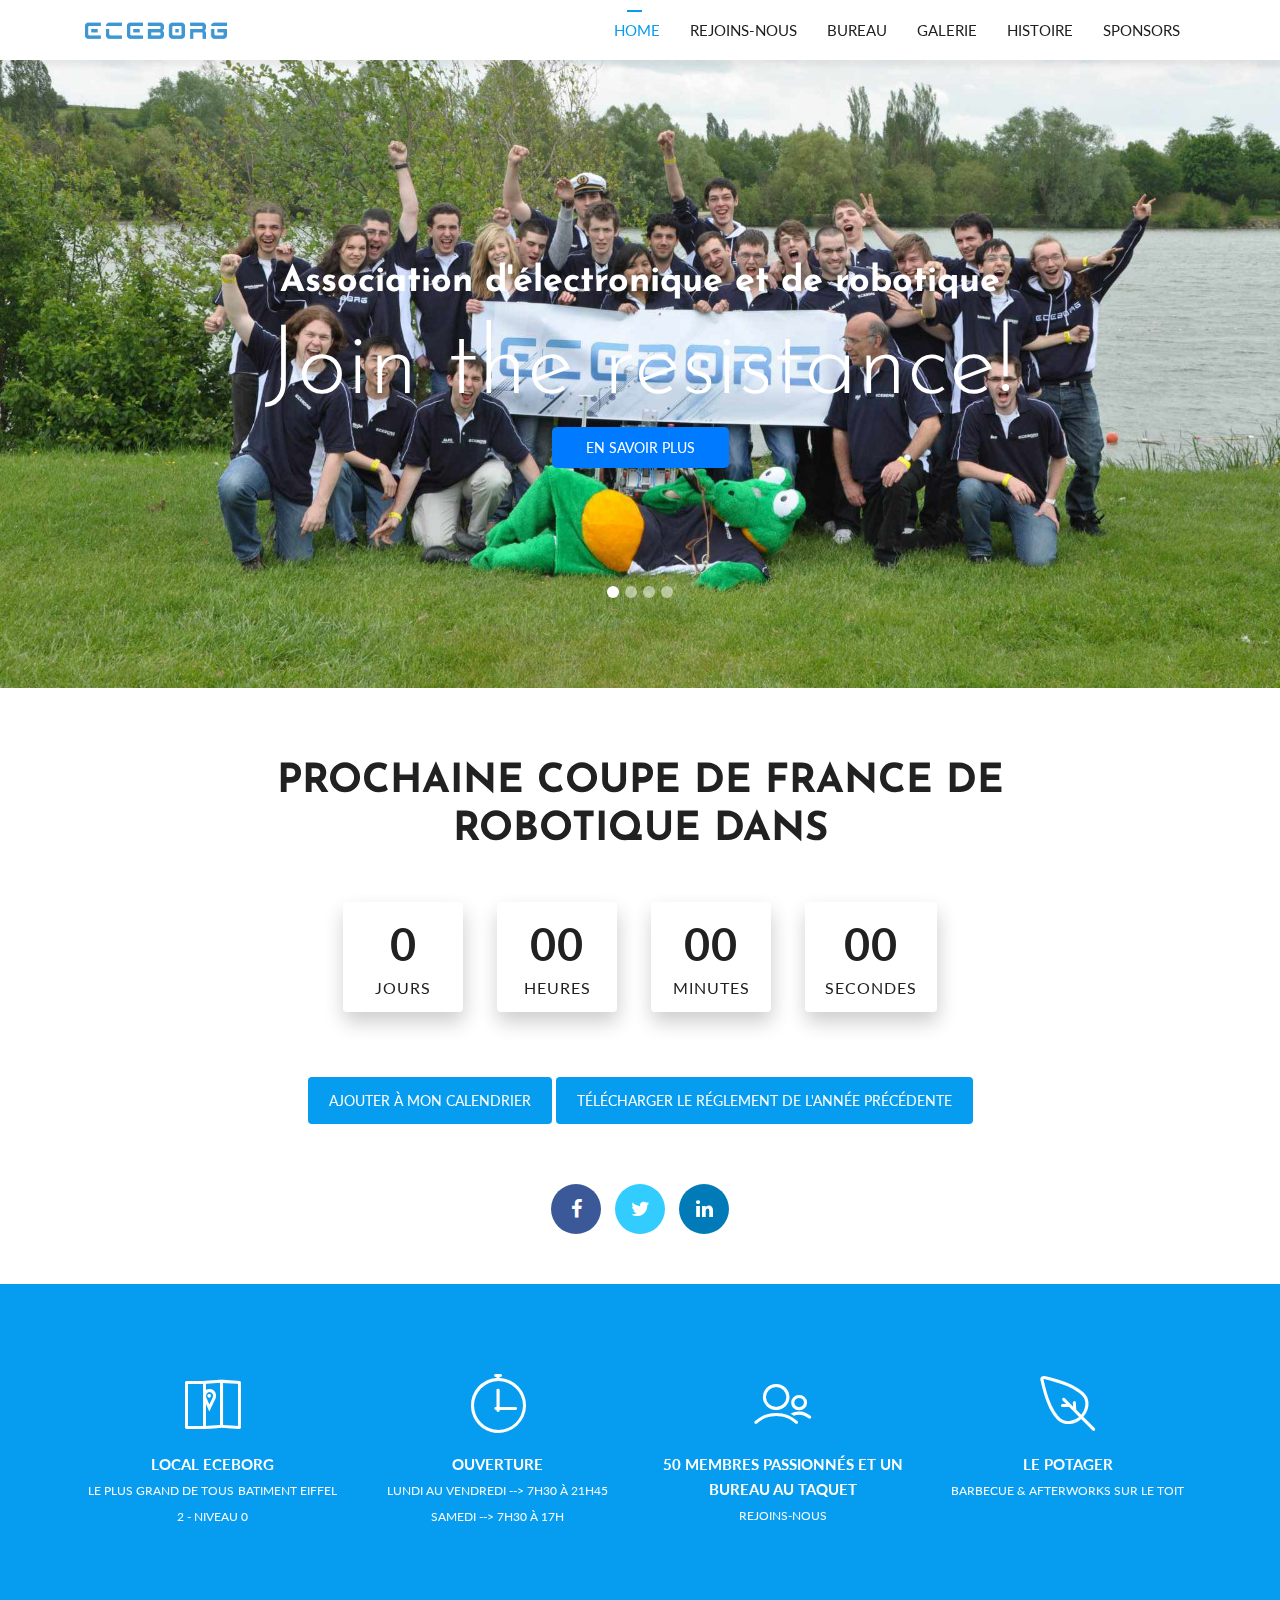
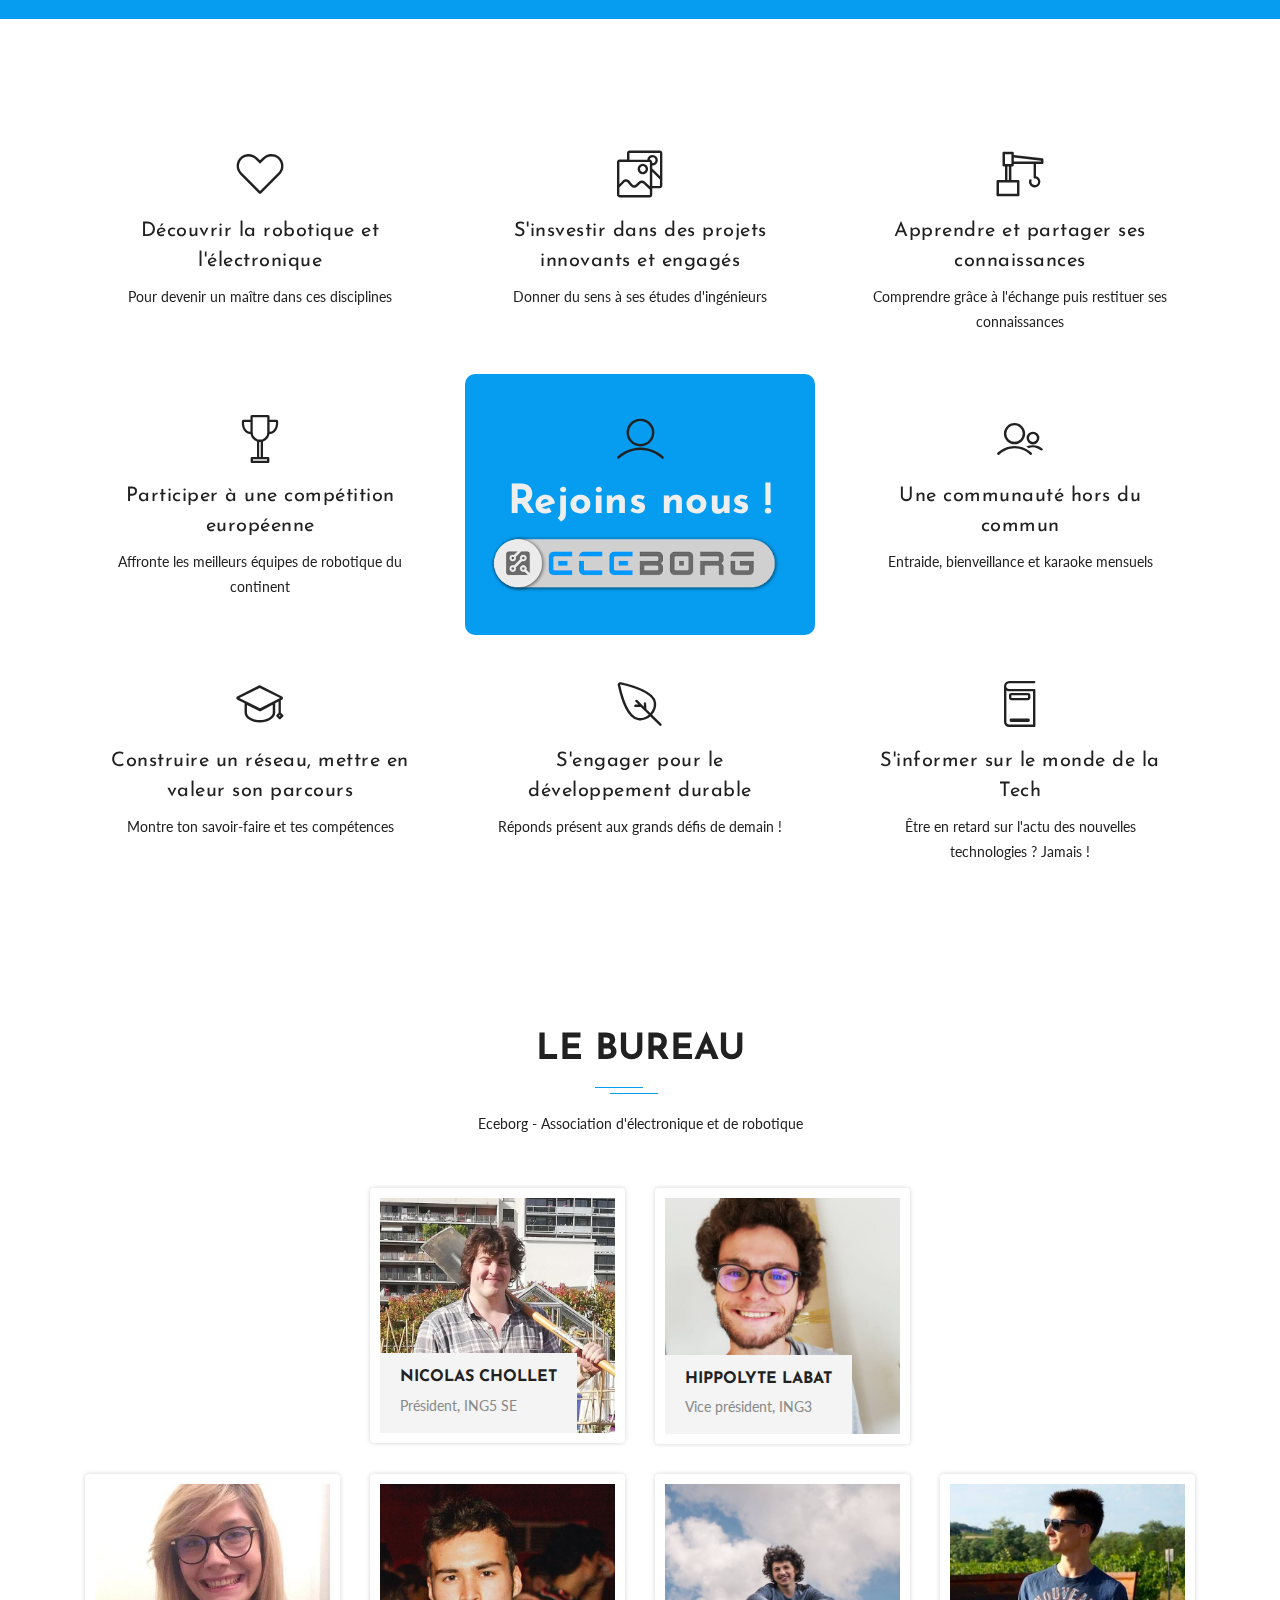
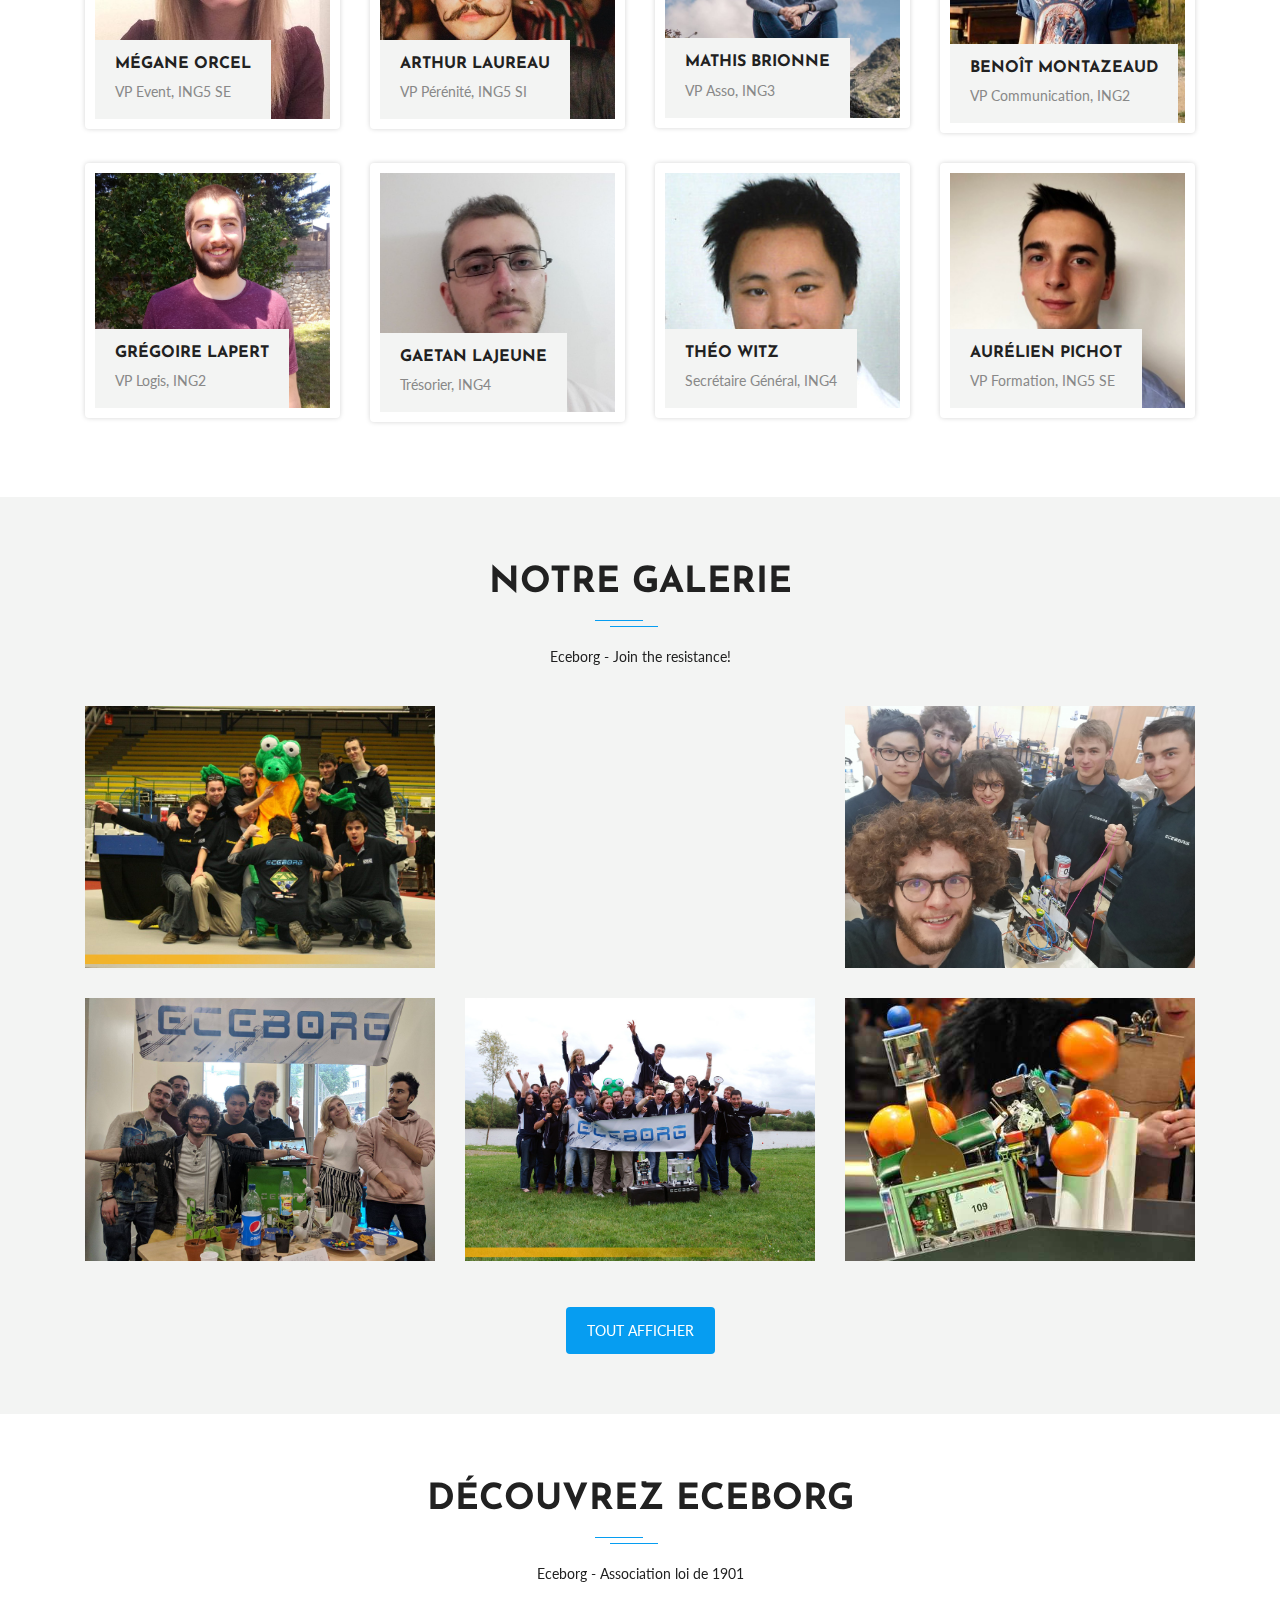
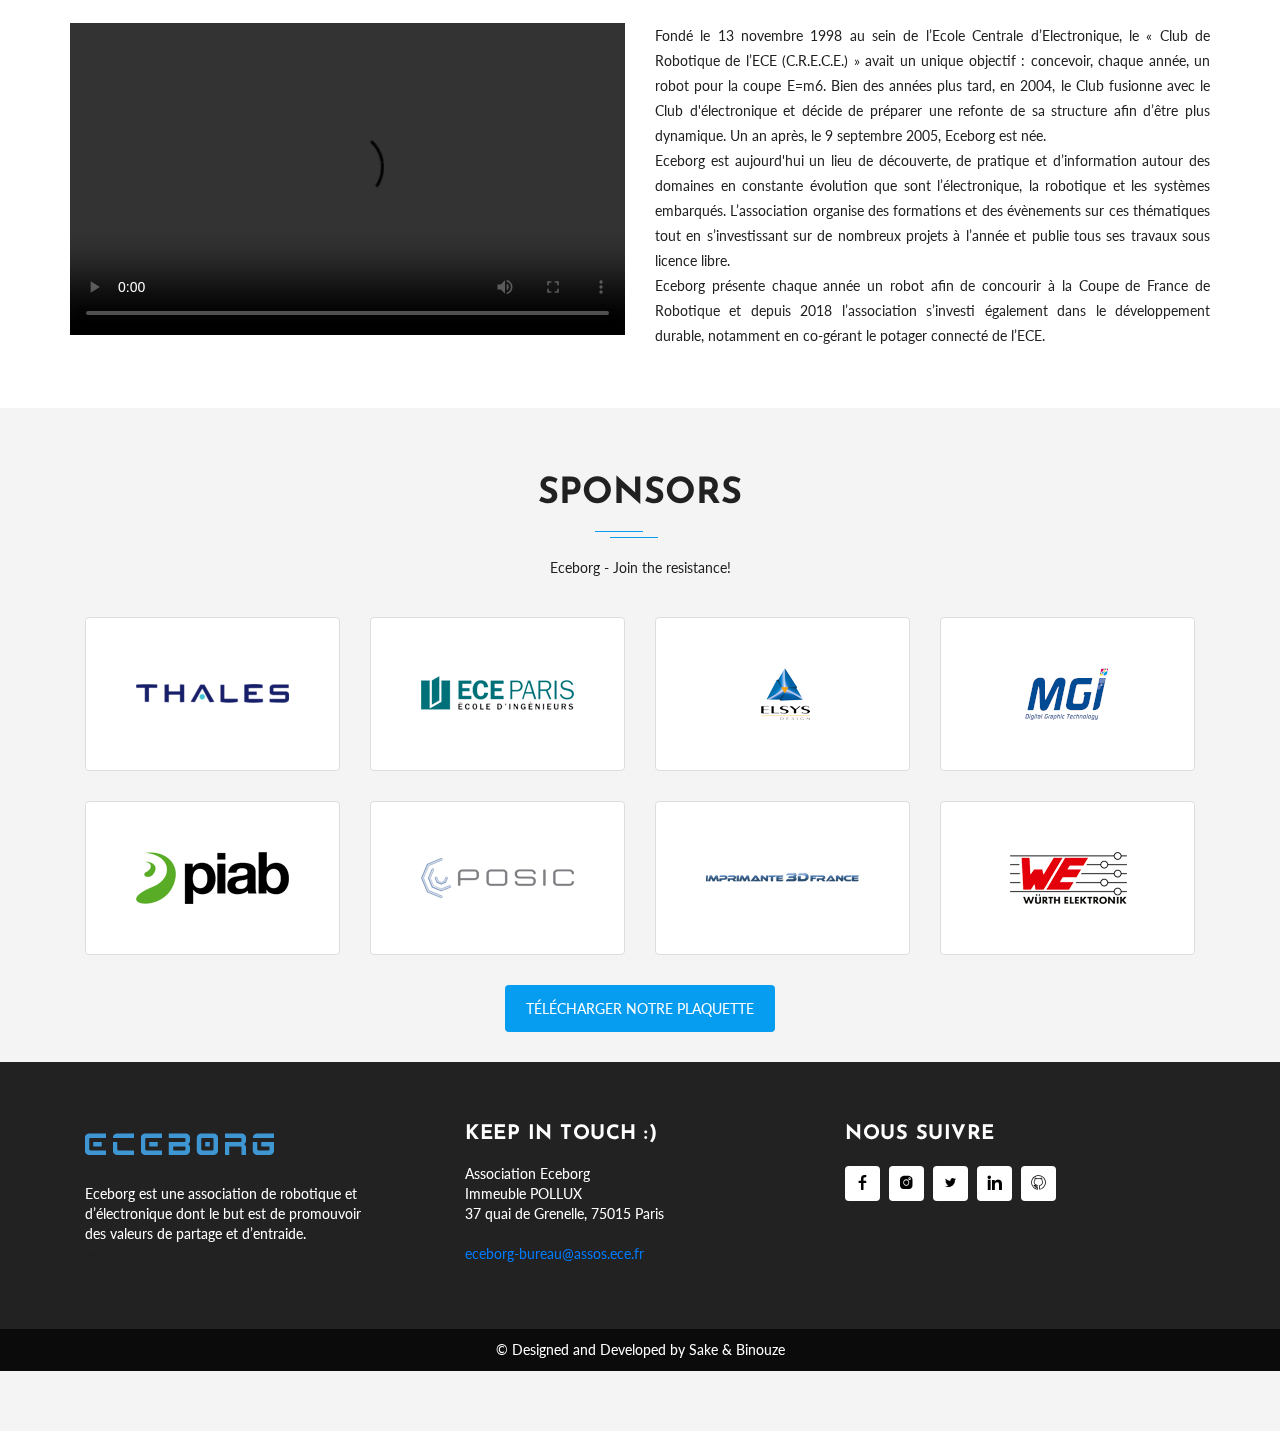
==== index.html @ 41617632 "first commit" ====
<!DOCTYPE html>
<!-- saved from url=(0045) -->
<html lang="fr">
<head>
    <meta content="text/html; charset=UTF-8" http-equiv="Content-Type">
    <!-- Required meta tags -->

    <meta content="width=device-width, initial-scale=1, shrink-to-fit=no" name="viewport">

    <link href="ressources/favicon.png" rel="icon" type="image/png">
    <title>Eceborg</title>
    <meta content="Association de robotique et d&#39;électronique de l&#39;ECE Paris - Lyon" name="description">

    <!-- Bootstrap CSS -->
    <link href="ressources/bootstrap.min.css" rel="stylesheet" type="text/css">
    <!-- Icon -->
    <link href="ressources/line-icons.css" rel="stylesheet" type="text/css">
    <!-- Slicknav -->
    <link href="ressources/slicknav.css" rel="stylesheet" type="text/css">
    <!-- Nivo Lightbox -->
    <link href="ressources/nivo-lightbox.css" rel="stylesheet" type="text/css">
    <!-- Animate -->
    <link href="ressources/animate.css" rel="stylesheet" type="text/css">
    <!-- Main Style -->
    <link href="ressources/main.css" rel="stylesheet" type="text/css">
    <!-- Responsive Style -->
    <link href="ressources/responsive.css" rel="stylesheet" type="text/css">

    <link rel="stylesheet" href="https://maxcdn.bootstrapcdn.com/font-awesome/4.5.0/css/font-awesome.min.css">

</head>
<body>

<!-- Header Area wrapper Starts -->
<header id="header-wrap">
    <!-- Navbar Start -->
    <nav class="navbar navbar-expand-lg fixed-top scrolling-navbar top-nav-collapse">
        <div class="container">
            <!-- Brand and toggle get grouped for better mobile display -->
            <div class="navbar-header">
                <div class="slicknav_menu">
                    <liner aria-haspopup="true" class="slicknav_btn slicknav_collapsed" tabindex="0"><span
                            class="slicknav_menutxt"></span><span class="slicknav_icon slicknav_no-text"><span
                            class="slicknav_icon-bar"></span><span class="slicknav_icon-bar"></span><span
                            class="slicknav_icon-bar"></span></span></liner>
                    <ul aria-hidden="true" class="slicknav_nav slicknav_hidden" role="menu" style="display: none;">
                        <li>
                            <a class="page-scrool" href="#header-wrap" role="menuitem" tabindex="-1">Home</a>
                        </li>
                        <li>
                            <a class="page-scroll" href="#team" role="menuitem" tabindex="-1">Bureau</a>
                        </li>
                        <li>
                            <a class="page-scroll" href="#gallery" role="menuitem" tabindex="-1">Galerie</a>
                        </li>
                        <li>
                            <a class="page-scroll" href="#histoire" role="menuitem" tabindex="-1">Histoire</a>
                        </li>
                        <li>
                            <a class="page-scroll" href="#sponsors" role="menuitem" tabindex="-1">Sponsors</a>
                        </li>
                        <li>
                            <a class="page-scroll" href="#services" role="menuitem"
                               tabindex="-1">Rejoins-nous</a>
                        </li>
                    </ul>
                </div>
                <button aria-controls="main-navbar" aria-expanded="false" aria-label="Toggle navigation"
                        class="navbar-toggler"
                        data-target="#main-navbar" data-toggle="collapse" type="button">
                    <span class="navbar-toggler-icon"></span>
                    <span class="icon-menu"></span>
                    <span class="icon-menu"></span>
                    <span class="icon-menu"></span>
                </button>
                <a class="navbar-brand" href="index.html"><img alt="" src="ressources/logo.png"></a>
            </div>
            <div class="collapse navbar-collapse" id="main-navbar">
                <ul class="navbar-nav mr-auto w-100 justify-content-end">
                    <li class="nav-item active">
                        <a class="nav-link" href="#header-wrap">
                            Home
                        </a>
                    </li>
                    <li class="nav-item">
                        <a class="nav-link" href="#services">
                            Rejoins-nous
                        </a>
                    </li>
                    <li class="nav-item">
                        <a class="nav-link" href="#team">
                            Bureau
                        </a>
                    </li>
                    <li class="nav-item">
                        <a class="nav-link" href="#gallery">
                            Galerie
                        </a>
                    </li>
                    <li class="nav-item">
                        <a class="nav-link" href="#histoire">
                            Histoire
                        </a>
                    </li>
                    <li class="nav-item">
                        <a class="nav-link" href="#sponsors">
                            Sponsors
                        </a>
                    </li>
                </ul>
            </div>
        </div>

        <!-- Mobile Menu Start -->
        <ul class="mobile-menu">
            <li>
                <a class="page-scrool" href="#header-wrap">Home</a>
            </li>
            <li>
                <a class="page-scroll" href="http://bit.ly/inscriptionEceborg">Rejoins-nous</a>
            </li>
            <li>
                <a class="page-scroll" href="#team">Bureau</a>
            </li>
            <li>
                <a class="page-scroll" href="#gallery">Galerie</a>
            </li>
            <li>
                <a class="page-scroll" href="#histoire">Histoire</a>
            </li>
            <li>
                <a class="page-scroll" href="#sponsors">Sponsors</a>
            </li>
        </ul>
        <!-- Mobile Menu End -->

    </nav>
    <!-- Navbar End -->

    <!-- Main Carousel Section Start -->
    <div class="carousel slide" data-ride="carousel" id="main-slide">
        <ol class="carousel-indicators">
            <li class="active" data-slide-to="0" data-target="#main-slide"></li>
            <li data-slide-to="1" data-target="#main-slide"></li>
            <li data-slide-to="2" data-target="#main-slide"></li>
            <li data-slide-to="3" data-target="#main-slide"></li>
        </ol>
        <div class="carousel-inner">
            <div class="carousel-item active">
                <img alt="First slide" class="d-block w-100" src="ressources/slide1.jpg">
                <div class="carousel-caption d-md-block">
                    <h4 class="fadeInUp wow " data-wow-delay=".6s">Association d'électronique et de robotique</h4>
                    <h1 class="wow fadeInDown display-1 " data-wow-delay=".4s">Join the resistance!</h1>
                    <a class="fadeInUp wow btn-primary  btn-lg" data-wow-delay=".6s" href="#histoire">En savoir
                        plus</a>
                    <!-- <a href="#" class="fadeInRight wow btn btn-border btn-lg" data-wow-delay=".6s">Voir plus</a> -->
                </div>
            </div>
            <div class="carousel-item">
                <img alt="Second slide" class="d-block w-100" src="ressources/slide2.jpg">
                <div class="carousel-caption d-md-block">
                    <h4 class="fadeInUp wow  " data-wow-delay=".6s">Coupe de France de robotique</h4>
                    <h1 class="wow bounceIn display-1 " data-wow-delay=".7s">96h d'émotions intenses</h1>
                    <a class="fadeInUp wow btn-primary  btn-lg" data-wow-delay=".8s" href="#histoire">En savoir
                        plus</a>
                </div>
            </div>
            <div class="carousel-item">
                <img alt="Third slide" class="d-block w-100" src="ressources/slide3.jpg">
                <div class="carousel-caption d-md-block">
                    <h4 class="fadeInUp wow " data-wow-delay=".6s">Association d'électronique et de robotique</h4>
                    <h1 class="wow fadeInUp display-1 " data-wow-delay=".6s">Rejoins nous maintenant !</h1>
                    <a class="fadeInUp wow btn-primary  btn-lg" data-wow-delay=".8s" href="#services">Explorer</a>
                </div>
            </div>
            <div class="carousel-item">
                <img alt="fourth slide" class="d-block w-100" src="ressources/slide4.jpg">
                <div class="carousel-caption d-md-block">
                    <h4 class="fadeInUp wo" data-wow-delay=".6s">Le potager connecté</h4>
                    <h1 class="wow fadeInUp display-1 " data-wow-delay=".6s">Un havre de paix au cœur de Paris </h1>
                    <a class="fadeInUp wow btn-primary  btn-lg " data-wow-delay=".8s" href="#">Explorer</a>
                </div>
            </div>
        </div>
        <a class="carousel-control-prev" data-slide="prev" href="#main-slide" role="button">
            <span aria-hidden="true" class="carousel-control"><i class="lni-chevron-left"></i></span>
            <span class="sr-only">Précédent</span>
        </a>
        <a class="carousel-control-next" data-slide="next" href="#main-slide" role="button">
            <span aria-hidden="true" class="carousel-control"><i class="lni-chevron-right"></i></span>
            <span class="sr-only">Suivant</span>
        </a>
    </div>
    <!-- Main Carousel Section End -->

</header>
<!-- Header Area wrapper End -->

<!-- Coundown Section Start -->
<section class="countdown-timer section-padding">
    <div class="container">
        <div class="row text-center">
            <div class="col-md-12 col-sm-12 col-xs-12">
                <div class="heading-count">
                    <h2 class="wow fadeInDown" data-wow-delay="0.2s">Prochaine coupe de France de robotique dans</h2>
                </div>
            </div>
            <div class="col-md-12 col-sm-12 col-xs-12">
                <div class="row time-countdown justify-content-center wow fadeInUp" data-wow-delay="0.2s">
                    <div class="time-count" id="clock">
                        <div class="time-entry days"><span>190</span> Jours</div>
                        <div class="time-entry hours"><span>03</span> Heures</div>
                        <div class="time-entry minutes"><span>21</span> Minutes</div>
                        <div class="time-entry seconds"><span>45</span> Secondes</div>
                    </div>
                </div>
                <a class="btn btn-common wow fadeInUp"
                   data-wow-delay="0.3s"
                   dates="202029T070000Z%2F20200601T215900Z"
                   href="https://calendar.google.com/event?action=TEMPLATE&tmeid=MTd0MzV1NXViaDF0YTcyaGI0OWRwOG9lYjcgYmVub2l0Mm1vbnRhemVhdWRAbQ&tmsrc=benoit2montazeaud%40gmail.com"
                   location="La+Roche+sur+Yon&amp;" target="_blank">Ajouter à mon calendrier</a>
                <a class="btn btn-common wow fadeInUp"
                   data-wow-delay="0.3s"
                   href="https://www.coupederobotique.fr/wp-content/uploads/Eurobot2019_Rules_Cup_OFFICIAL_FR.pdf"
                   target="_blank">Télécharger le réglement de l'année
                    précédente</a>
            </div>
        </div>
    </div>
</section>

<section>
  <div class="container">
    <div class="row justify-content-md-center">
        <ul class="social-network social-circle">
          <li><a  href="https://www.facebook.com/Eceborg/" target="_blank" class="icoFacebook" title="Facebook"><i class="fa fa-facebook"></i></a></li>
          <li><a  href="https://twitter.com/Eceborg" target="_blank" class="icoTwitter" title="Twitter"><i class="fa fa-twitter"></i></a></li>
          <li><a href="https://www.linkedin.com/company/eceborg/" target="_blank" class="icoLinkedin" title="Linkedin"><i class="fa fa-linkedin"></i></a></li>
        </ul>
    </div>
  </div>
  <br>
  <br>

</section>
</div>

<!-- Coundown Section End -->

<!-- Counter Area Start-->
<section class="counter-section section-padding" id="facts">
    <div class="container">
        <div class="row">
            <!-- Counter Item -->
            <div class="col-md-6 col-lg-3 col-xs-12 work-counter-widget text-center">
                <div class="counter wow fadeInRight" data-wow-delay="0.3s">
                    <div class="icon"><i class="lni-map"></i></div>
                    <p>Local Eceborg</p>
                    <span>Le plus grand de tous</span>
                    <span>Batiment Eiffel 2 - Niveau 0</span>
                </div>
            </div>
            <!-- Counter Item -->
            <div class="col-md-6 col-lg-3 col-xs-12 work-counter-widget text-center">
                <div class="counter wow fadeInRight" data-wow-delay="0.6s">
                    <div class="icon"><i class="lni-timer"></i></div>
                    <p>Ouverture</p>
                    <span>lundi au vendredi --> 7h30 à 21H45
                <br> Samedi --> 7H30 à 17H</span>
                </div>
            </div>
            <!-- Counter Item -->
            <div class="col-md-6 col-lg-3 col-xs-12 work-counter-widget text-center">
                <div class="counter wow fadeInRight" data-wow-delay="0.9s">
                    <div class="icon"><i class="lni-users"></i></div>
                    <p>50 membres passionnés et un bureau au taquet</p>
                    <span>Rejoins-nous</span>
                </div>
            </div>
            <!-- Counter Item -->
            <div class="col-md-6 col-lg-3 col-xs-12 work-counter-widget text-center">
                <div class="counter wow fadeInRight" data-wow-delay="1.2s">
                    <div class="icon"><i class="lni-leaf"></i></div>
                    <p>Le potager</p>
                    <span>Barbecue & afterworks sur le toit</span>
                </div>
            </div>
        </div>
    </div>
</section>
<!-- Counter Area End-->

<!-- Services Section Start -->
<section class="services section-padding" id="services">
    <div class="container">
        <div class="row services-wrapper">
            <!-- Services item -->
            <div class="col-md-6 col-lg-4 col-xs-12">
                <div class="services-item wow fadeInDown" data-target="#modalPres" data-toggle="modal"
                     data-wow-delay="0.2s">
                    <div class="icon">
                        <i class="lni-heart"></i>
                    </div>
                    <div class="services-content">
                        <h3><a>Découvrir la robotique et l'électronique</a></h3>
                        <p>Pour devenir un maître dans ces disciplines</p>
                    </div>
                </div>
                <div aria-hidden="true" aria-labelledby="exampleModalCenterTitle" class="modal fade" id="modalPres"
                     role="dialog" tabindex="-1">
                    <div class="modal-dialog modal-dialog-centered modal-lg" role="document">
                        <div class="modal-content">
                            <div class="modal-header">
                                <h5 class="modal-title" id="modalPresLongTitle">
                                    <div class="text-danger">
                                        Pour devenir un maître dans ces disciplines
                                    </div>
                                </h5>
                                <button aria-label="Close" class="close" data-dismiss="modal" type="button">
                                    <span aria-hidden="true">&times;</span>
                                </button>
                            </div>
                            <div class="modal-body">

                                <div>
                                    <br>
                                    A Eceborg, venez <B>découvrir</B> es deux disciplines passionnantes <B>de manière
                                    ludique</B>. Notre association organise de nombreuses <B>formations gratuites</B>
                                    pour permettre aux élèves de monter en compétences sur des sujets variés, allant des
                                    découvertes pour les débutants, tels que les formations sur le système Linux ou la
                                    célèbre carte Arduino et sa cousine la Raspberry Pi, jusqu’aux formations les plus
                                    poussées sur la machine learning, l’intelligence artificielle ou encore
                                    l’apprentissage de logiciels de conception assistée par ordinateur, comme SolidWorks
                                    ou fusion 360.<br>
                                    <br>

                                    Un autre format d’événement proposé par l’association est celui des ateliers DIY, où
                                    nous réalisons des petits projets d’électroniques faciles en une session, pour que
                                    les participants puissent repartir avec un objet fini en quelques heures. Ces DIY
                                    sont gratuits pour les membres et les externes doivent seulement s’acquitter du prix
                                    des composants nécessaires.
                                    <br>
                                    <br>

                                    Enfin, nous proposons à nos membres des événements ponctuels de découverte, tels que
                                    des visites d’expositions, la participation à des événements autour de la robotique
                                    ou de l’open source ou encore des visionnages de conférences et des Ted Talk dans
                                    notre local.

                                    <br>
                                    <br>
                                    Les formations et les ateliers DIY sont <B>ouverts aux membres comme aux
                                    externes </B>(étudiants ou non). Nous organisons également des <B>formations et des
                                    ateliers privés, destinés à nos entreprises partenaires</B>, en fonction de leurs
                                    besoins et de leurs envies. Si vous représentez une société intéressée par ce
                                    service, consultez notre section « sponsors ».
                                    <br>
                                    <br>
                                    <B>
                                        Pour l’année scolaire 2018-2019, les événements déjà planifiés sont :
                                    </B>
                                    <br>
                                    <br>
                                    <U>Les formations :</U>
                                    - Introduction à Linux, Formation Arduino, Découverte ESP8266, Formation Raspberry
                                    Pi, Atelier formation impression 3D, Atelier formation circuit imprimé.
                                    <br>
                                    <br>
                                    <U>Les ateliers DIY :</U>
                                    - Fabrication de radio, Smart Watch, enceintes en papier, alarme d’arrosage pour
                                    plante, atelier création de voiture suiveuse solaire.
                                    <br><br>
                                    <U> Les ateliers «découverte » :</U>
                                    - Visite de l’electrolab, visite de l’exposition Robot de la cité des sciences,
                                    participation au FOSDEM, participation à la Maker Fair, participation au festival de
                                    robotique de Cachan.
                                    Cette liste sera mise à jour au cours de l’année et vous trouverez les dates sur
                                    notre calendrier. Toutes les ressources relatives à ces événements sont disponibles
                                    sur notre Git.
                                    <br> <br>
                                </div>
                            </div>
                            <div class="modal-footer">
                                <button class="btn btn-secondary" data-dismiss="modal" type="button">Close</button>
                            </div>
                        </div>
                    </div>
                </div>
            </div>
            <!-- Services item -->
            <div class="col-md-6 col-lg-4 col-xs-12">
                <div class="services-item wow fadeInDown" data-target="#modalproj" data-toggle="modal"
                     data-wow-delay="0.4s">
                    <div class="icon">
                        <i class="lni-gallery"></i>
                    </div>
                    <div class="services-content">
                        <h3><a>S'insvestir dans des projets innovants et engagés</a></h3>
                        <p>Donner du sens à ses études d'ingénieurs</p>
                    </div>
                </div>
                <div aria-hidden="true" aria-labelledby="exampleModalCenterTitle" class="modal fade" id="modalproj"
                     role="dialog" tabindex="-1">
                    <div class="modal-dialog modal-dialog-centered modal-lg" role="document">
                        <div class="modal-content">
                            <div class="modal-header">

                                <h5 class="modal-title" id="modalprojLongTitle">
                                    <div class="text-danger">
                                        Donner du sens à ses études d’ingénieurs
                                    </div>
                                </h5>
                                <button aria-label="Close" class="close" data-dismiss="modal" type="button">
                                    <span aria-hidden="true">&times;</span>
                                </button>
                            </div>
                            <div class="modal-body">


                                <br><br>
                                Notre volonté est de permettre à nos membres de <B>mettre en pratique leurs connaissances</B>
                                acquises lors des cours de l’école, pour <B>acquérir de l’expérience supplémentaire et
                                mettre en valeur leur savoir-faire</B>. Nous encourageons ainsi nos membres à s’investir sur
                                de gros projets, tout au long de l’année scolaire, <B>encadrés par le bureau</B>, comme la
                                participation aux compétitions de sumobot, la création d’une borne d’arcade ou d’un bras
                                robot connecté.
                                <br><br>
                                Nous les invitons également à faire travailler leur imagination et à <B>proposer leurs
                                propres projets, pour lesquels nous leur offrons un soutien technique et financier</B>. Les
                                élèves gagnent ainsi une précieuse expérience sur l’aspect technique de l’ingénierie,
                                mais aussi une expérience en gestion de projets (en équipe ou non), qui les
                                responsabilise et les accompagnera tout au long de leurs parcours, étudiant et
                                professionnel.

                                <br><br>
                                Les projets réalisés par nos membres sont ensuite conservés et exposés lors des
                                différents événements de l’association.

                            </div>
                            <div class="modal-footer">
                                <button class="btn btn-secondary" data-dismiss="modal" type="button">Close</button>
                            </div>
                        </div>
                    </div>
                </div>
            </div>
            <!-- Services item -->
            <div class="col-md-6 col-lg-4 col-xs-12">
                <div class="services-item wow fadeInDown" data-target="#modalApren" data-toggle="modal"
                     data-wow-delay="0.6s">
                    <div class="icon">
                        <i class="lni-construction"></i>
                    </div>
                    <div class="services-content">
                        <h3><a>Apprendre et partager ses connaissances</a></h3>
                        <p>Comprendre grâce à l'échange puis restituer ses connaissances</p>
                    </div>
                </div>
                <div aria-hidden="true" aria-labelledby="exampleModalCenterTitle" class="modal fade" id="modalApren"
                     role="dialog" tabindex="-1">
                    <div class="modal-dialog modal-dialog-centered modal-lg" role="document">
                        <div class="modal-content">
                            <div class="modal-header">

                                <h5 class="modal-title" id="modalAprenLongTitle">
                                    <div class="text-danger"> Comprendre grâce à l’échange puis restituer ses
                                        connaissances
                                        pour tous
                                    </div>
                                </h5>
                                <button aria-label="Close" class="close" data-dismiss="modal" type="button">
                                    <span aria-hidden="true">&times;</span>
                                </button>
                            </div>
                            <div class="modal-body">
                                Notre association regroupe des personnalités d’horizons différents et de compétences
                                également variées. Les <B>membres échangent entre eux pour mener à bien leurs projets</B>,
                                partageant avec plaisir leurs connaissances. Les générations supérieures d’élèves aident
                                et accompagnent les nouvelles promotions pour organiser un véritable transfert de
                                connaissances au fil des années. Tous nos projets sont ainsi mis en ligne sur notre Git
                                ECEborg et documentés pour transmettre le savoir aux prochaines générations.
                                <br> <br>
                                Les formations sont <B>organisées par les membres de l’association</B> et nous invitons et nous
                                encourageons tous nos membres à venir organiser une présentation sur un sujet qui leur
                                tienne à cœur, dans le pur esprit de partage de connaissances qui nous anime. Nos
                                membres échangent ainsi autour de nombreux sujets, les passionnés partageant avec les
                                débutants. Chaque personne peut ainsi <B>évoluer à son rythme et sur les thématiques
                                qu’elle souhaite</B>.

                            </div>
                            <div class="modal-footer">
                                <button class="btn btn-secondary" data-dismiss="modal" type="button">Close</button>
                            </div>
                        </div>
                    </div>
                </div>
            </div>
            <!-- Services item -->
            <div class="col-md-6 col-lg-4 col-xs-12">
                <div class="services-item wow fadeInDown" data-target="#modalCoupe" data-toggle="modal"
                     data-wow-delay="0.8s">
                    <div class="icon">
                        <i class="lni-cup"></i>
                    </div>
                    <div class="services-content">
                        <h3><a>Participer à une compétition européenne</a></h3>
                        <p>Affronte les meilleurs équipes de robotique du continent</p>
                    </div>
                </div>
                <div aria-hidden="true" aria-labelledby="exampleModalCenterTitle" class="modal fade" id="modalCoupe"
                     role="dialog" tabindex="-1">
                    <div class="modal-dialog modal-dialog-centered modal-lg" role="document">
                        <div class="modal-content">
                            <div class="modal-header">

                                <h5 class="modal-title" id="modalCoupeLongTitle">
                                    <div class="text-danger">Affronte les meilleures équipes de robotique du continent
                                    </div>
                                </h5>
                                <button aria-label="Close" class="close" data-dismiss="modal" type="button">
                                    <span aria-hidden="true">&times;</span>
                                </button>
                            </div>
                            <div class="modal-body">

                                Notre plus gros projet, <B>le cœur de l’association</B>, c'est la <B>coupe de France de robotique</B>.
                                Cet événement majeur regroupe des équipes de plusieurs pays, qui viennent s’affronter,
                                en construisant des robots intelligents et spectaculaires. Nous participons à cette
                                coupe depuis sa création en 1998, dans l’émission E=Mc2 de la chaîne télévisée M6 et
                                nous avons également envoyé des équipes à des compétitions en Belgique, en Allemagne et
                                en Angleterre pour représenter les couleurs d’Eceborg et de l’ECE Paris.

                                <br><br>Chaque année, les membres qui participent à la coupe <B>s’investissent durant toute
                                l’année</B> précédant cette rencontre intellectuelle et sportive, pour <B>créer un robot
                                exceptionnel</B> et obtenir un bon classement dans la compétition. C’est un <B>projet
                                extrêmement formateur</B> sur les plans, technique et humain, et toute l’association
                                accompagne notre équipe pour les soutenir et les aider.
                                <br> <br>La coupe offre également une <B>énorme visibilité sur notre association et ainsi
                                sur nos sponsors</B>. Si vous souhaitez soutenir notre association dans cette aventure et
                                faire connaître votre entreprise à travers nos exploits, visitez notre section «
                                sponsors ».

                            </div>
                            <div class="modal-footer">
                                <button class="btn btn-secondary" data-dismiss="modal" type="button">Close</button>
                            </div>
                        </div>
                    </div>
                </div>
            </div>
            <!-- Services item -->
            <div class="col-md-6 col-lg-4 col-xs-12">
                <div class="services-item2 wow fadeInDown"
                     data-wow-delay="1s">
            <a  href="http://bit.ly/inscriptionEceborg" target="_blank">
                    <div class="icon">
                        <i class="lni-user"> </i>
                    </div>
            </a>
                    <div class="services-content">
                        <h1><a href="http://bit.ly/inscriptionEceborg" target="_blank">Rejoins nous !</a></h1>
            <a  href="http://bit.ly/inscriptionEceborg" target="_blank">
                        <img src="ressources/vector_logo.png">
            </a>
                    </div>
                </div>
            </div>


            <!-- Services item -->
            <div class="col-md-6 col-lg-4 col-xs-12">
                <div class="services-item wow fadeInDown" data-target="#modalCommu" data-toggle="modal"
                     data-wow-delay="1.2s">
                    <div class="icon">
                        <i class="lni-users"></i>
                    </div>
                    <div class="services-content">
                        <h3><a>Une communauté hors du commun</a></h3>
                        <p>Entraide, bienveillance et karaoke mensuels</p>
                    </div>
                </div>
                <div aria-hidden="true" aria-labelledby="exampleModalCenterTitle" class="modal fade" id="modalCommu"
                     role="dialog" tabindex="-1">
                    <div class="modal-dialog modal-dialog-centered modal-lg" role="document">
                        <div class="modal-content">
                            <div class="modal-header">

                                <h5 class="modal-title" id="modalCommuLongTitle">
                                    <div class="text-danger"> Entraide, bienveillance et karaoke mensuels</div>
                                </h5>
                                <button aria-label="Close" class="close" data-dismiss="modal" type="button">
                                    <span aria-hidden="true">&times;</span>
                                </button>
                            </div>
                            <div class="modal-body">
                                Les membres de l’association sont des personnes hautes en couleurs, qui aiment se
                                retrouver à notre local pour travailler ensemble, mais aussi pour passer de bons moments
                                et forger de véritables amitiés. L’association se retrouve également souvent au
                                <B>restaurant et</B> au <B>bar</B> pour se détendre et nous organisons des événements sociaux pour se
                                reposer entre deux gros projets. Nos membres restent souvent actifs, même après avoir
                                obtenu leur diplôme et c’est donc ainsi une véritable <B>famille</B>, dont dispose Eceborg.

                            </div>
                            <div class="modal-footer">
                                <button class="btn btn-secondary" data-dismiss="modal" type="button">Close</button>
                            </div>
                        </div>
                    </div>
                </div>
            </div>
            <!-- Services item -->
            <div class="col-md-6 col-lg-4 col-xs-12">
                <div class="services-item wow fadeInDown" data-target="#modalReso" data-toggle="modal"
                     data-wow-delay="1.2s">
                    <div class="icon">
                        <i class="lni-graduation"></i>
                    </div>
                    <div class="services-content">
                        <h3><a>Construire un réseau, mettre en valeur son parcours</a></h3>
                        <p>Montre ton savoir-faire et tes compétences</p>
                    </div>

                </div>
                <div aria-hidden="true" aria-labelledby="exampleModalCenterTitle" class="modal fade" id="modalReso"
                     role="dialog" tabindex="-1">
                    <div class="modal-dialog modal-dialog-centered modal-lg" role="document">
                        <div class="modal-content">
                            <div class="modal-header">

                                <h5 class="modal-title" id="modalResoLongTitle">
                                    <div class="text-danger">Montre ton savoir-faire et tes capacités au monde entier
                                    </div>
                                </h5>
                                <button aria-label="Close" class="close" data-dismiss="modal" type="button">
                                    <span aria-hidden="true">&times;</span>
                                </button>
                            </div>
                            <div class="modal-body">
                                <B>Les Membres</B> de notre association <B>développent de nombreuses compétences</B> et ils deviennent
                                donc de plus en plus forts, au fur et à mesure des projets qu’ils accomplissent. Ils
                                <B>restent également amis</B> après leurs études, se créant ainsi un réseau solide.
                                <br><br>
                                Les entreprises sont donc <B>très intéressées par le profil de nos membres, des ingénieurs
                                curieux et travailleurs qui aiment se donner à fond pour accomplir leurs objectifs</B>. Il
                                n’est pas rare que les recruteurs abordent l’implication des candidats dans notre
                                association, lors de leurs entretiens d’embauche et cela permet à nos membres de se
                                mettre en avant et de se démarquer des autres candidats.
                                <br><br>
                                Également nous avons la chance de compter de nombreuses entreprises dans nos sponsors et
                                dans nos partenaires. Ainsi, nombreux sont nos membres qui effectuent des stages et qui
                                sont employés dans ces entreprises après leur diplôme. Si vous êtes une entreprise
                                intéressée par des profils d’ingénieurs compétents, ouverts et innovants, n’hésitez pas
                                à nous contacter.

                            </div>
                            <div class="modal-footer">
                                <button class="btn btn-secondary" data-dismiss="modal" type="button">Close</button>
                            </div>
                        </div>
                    </div>
                </div>
            </div>
            <!-- Services item -->
            <div class="col-md-6 col-lg-4 col-xs-12">
                <div class="services-item wow fadeInDown" data-target="#modalVert" data-toggle="modal"
                     data-wow-delay="1.2s">
                    <div class="icon">
                        <i class="lni-leaf"></i>
                    </div>
                    <div class="services-content">
                        <h3><a>S'engager pour le développement durable</a></h3>
                        <p>Réponds présent aux grands défis de demain !</p>
                    </div>
                </div>
                <div aria-hidden="true" aria-labelledby="exampleModalCenterTitle" class="modal fade" id="modalVert"
                     role="dialog" tabindex="-1">
                    <div class="modal-dialog modal-dialog-centered modal-lg" role="document">
                        <div class="modal-content">
                            <div class="modal-header">

                                <h5 class="modal-title" id="modalVertLongTitle">
                                    <div class="text-danger">Réponds présent aux grands défis de demain !</div>
                                </h5>
                                <button aria-label="Close" class="close" data-dismiss="modal" type="button">
                                    <span aria-hidden="true">&times;</span>
                                </button>
                            </div>
                            <div class="modal-body">

                                Eceborg a récemment pris la décision de <B>mettre les compétences de ses membres au service
                                de l’innovation durable</B>. Nous sommes conscients que la technologie est un outil
                                formidable à utiliser, pour répondre aux problématiques environnementales qui touchent
                                notre planète et nous souhaitons réaliser des projets qui respectent les piliers du
                                développement durable.
                                <br><br> Pour y contribuer, nous avons décidé de réaliser <B>un potager connecté sur le
                                toit de notre école</B>, en partenariat avec l’association NOISE ECE (liens vers la page
                                fb), qui s’occupe de sensibiliser les élèves sur des thématiques sociales et
                                écologiques. Ce potager a débuté en 2018 et il comprend déjà de nombreux systèmes qui
                                permettent sa gestion. Nous <B>sommes toujours à la recherche de nouveaux partenaires</B> sur
                                ce projet :
                                <br><br>- Si vous êtes un étudiant et si vous souhaitez participer à l’entretien du
                                jardin ou proposer un projet à réaliser sur le toit, venez nous voir, vous êtes le
                                bienvenu ;
                                <br><br>- Si vous êtes une entreprise qui souhaite nous aider et nous accompagner dans
                                cette aventure, pour vous investir aussi dans le développement durable, nous serions
                                ravis de vous compter parmi nos sponsors, enfin nous acceptons tous les dons, en nature
                                d’outils ou de graines pour le potager. Vous pouvez retrouver plus d’information sur ce
                                projet en visitant le site dédié <a href="#">ici</a>.
                                <br><br> Notre volonté est <B>de faire de ce potager un espace de création et d’innovation,
                                pour tous les projets des étudiants du campus, souhaitant répondre aux besoins de
                                l’agriculture urbaine</B>. Ainsi, nous avons des équipes travaillant sur des ruches
                                connectées, des serres autonomes ou encore des robots jardiniers pour éviter l’usage de
                                produits chimiques dans notre production alimentaire.
                                <br><br>Également, nous sensibilisons nos membres au <B>recyclage des composants
                                électroniques</B> en récupérant du vieux matériel endommagé et en extrayant les composants
                                encore fonctionnels de ceux-ci. Nous sommes de ce fait très intéressés, si vous avez du
                                matériel dont vous ne vous servez plus et que vous accepteriez de donner.
                                Contactez-nous, à partir de notre site, si c’est le cas.

                            </div>
                            <div class="modal-footer">
                                <button class="btn btn-secondary" data-dismiss="modal" type="button">Close</button>
                            </div>
                        </div>
                    </div>
                </div>
            </div>
            <!-- Services item -->
            <div class="col-md-6 col-lg-4 col-xs-12">
                <div class="services-item wow fadeInDown" data-target="#modalNews" data-toggle="modal"
                     data-wow-delay="1.2s">
                    <div class="icon">
                        <i class="lni-book"></i>
                    </div>
                    <div class="services-content">
                        <h3><a>S'informer sur le monde de la Tech</a></h3>
                        <p>Être en retard sur l'actu des nouvelles technologies ? Jamais !</p>
                    </div>
                </div>
                <div aria-hidden="true" aria-labelledby="exampleModalCenterTitle" class="modal fade" id="modalNews"
                     role="dialog" tabindex="-1">
                    <div class="modal-dialog modal-dialog-centered modal-lg" role="document">
                        <div class="modal-content">
                            <div class="modal-header">

                                <h5 class="modal-title" id="modalNewsLongTitle">
                                    <div class="text-danger"> Être en retard sur l’actu High tech? Jamais!</div>
                                </h5>
                                <button aria-label="Close" class="close" data-dismiss="modal" type="button">
                                    <span aria-hidden="true">&times;</span>
                                </button>
                            </div>
                            <div class="modal-body">


                                Nous aidons nos membres à <B>se tenir informés des nouveautés</B> en robotique et en
                                électronique et plus généralement sur la technologie, en proposant <B>des newsletters, des
                                conférences,</B> et en partageant sur nos réseaux les derniers articles et vidéos des
                                acteurs du milieu. Enfin, de manière plus générale, le local est toujours animé de
                                débats passionnés sur les avantages et les inconvénients des dernières nouveautés, en
                                matière de tech.

                            </div>
                            <div class="modal-footer">
                                <button class="btn btn-secondary" data-dismiss="modal" type="button">Close</button>
                            </div>
                        </div>
                    </div>
                </div>
            </div>
        </div>
    </div>
</section>

<!-- Schedule Section Start -->
<!-- <section id="schedules" class="schedule section-padding">
  <div class="container">
    <div class="row">
      <div class="col-12">
        <div class="section-title-header text-center">
          <h1 class="section-title wow fadeInUp" data-wow-delay="0.2s">Calendrier d'évènements</h1>
        </div>
      </div>
    </div>
    <div class="schedule-area row wow fadeInDown" data-wow-delay="0.3s">
      <div class="schedule-tab-title col-md-3 col-lg-3 col-xs-12">
        <div class="table-responsive">
          <ul class="nav nav-tabs" id="myTab" role="tablist">
            <li class="nav-item">
              <a class="nav-link active" id="meetup-tab" data-toggle="tab" href="#meetup" role="tab" aria-controls="meetup" aria-expanded="true">
                <div class="item-text">
                  <h4>MEETUPS</h4>
                  <h5>TOUTE L'ANNEE</h5>
                </div>
              </a>
            </li>
            <li class="nav-item">
              <a class="nav-link" id="events-tab" data-toggle="tab" href="#events" role="tab" aria-controls="events">
                <div class="item-text">
                  <h4>Events</h4>
                  <h5>EN PARTENARIAT</h5>
                </div>
              </a>
            </li>
            <li class="nav-item">
              <a class="nav-link" id="CDR-tab" data-toggle="tab" href="#CDR" role="tab" aria-controls="CDR">
                <div class="item-text">
                  <h4>CDR 2019</h4>
                  <h5>DU 29 MAI AU 2 JUIN</h5>
                </div>
              </a>
            </li>
          </ul>
        </div>
      </div>
      <div class="schedule-tab-content col-md-9 col-lg-9 col-xs-12 clearfix">
        <div class="tab-content" id="myTabContent">
          <div class="tab-pane fade show active" id="meetup" role="tabpanel" aria-labelledby="meetup-tab">
            <div id="accordion">
              <div class="card">
                <div id="headingOne">
                  <div class="collapsed card-header" data-toggle="collapse" data-target="#collapseOne" aria-expanded="false" aria-controls="collapseOne">
                    <div class="images-box">
                      <img class="img-fluid" src="ressources/ground-control.jpg" alt="">
                    </div>
                    <span class="time">6 septembre à 19h</span>
                    <h4>Rencontre alumni</h4>
                    <h5 class="name"></h5>
                  </div>
                </div>
                <div id="collapseOne" class="collapse show" aria-labelledby="headingOne" data-parent="#accordion">
                  <div class="card-body">
                    <p>L'occasion de se connaître autours d'un verre, de rencontrer les anciens et de présenter les nouvelles équipes de la Coupe d'Europe.</p>
                    <div class="location">
                      <span>Location:</span> Ground Control, 81 Rue du Charolais, Paris 12
                    </div>
                  </div>
                </div>
              </div>
              <div class="card">
                <div id="headingOne">
                  <div class="collapsed card-header" data-toggle="collapse" data-target="#collapseOne" aria-expanded="false" aria-controls="collapseOne">
                    <div class="images-box">
                      <img class="img-fluid" src="https://avatars3.githubusercontent.com/u/22593254?s=200&v=4" alt="">
                    </div>
                    <span class="time">Au fil de l'année</span>
                    <h4>Tous les événements ECEBORG</h4>
                    <h5 class="name"></h5>
                  </div>
                </div>
                <div id="collapseOne" class="collapse show" aria-labelledby="headingOne" data-parent="#accordion">
                  <div class="card-body">
                    <p>Tous les événements ECEBORG sont disponibles, à jour pour les 2 prochaines semaines au moins, dans <a href=http://goo.gl/LQjnDU>l'agenda Google</a>.</p>
                  </div>
                </div>
              </div>
            </div>
          </div>
          <div class="tab-pane fade" id="events" role="tabpanel" aria-labelledby="events-tab">
            <div id="accordion3">
      <div class="card">
                <div id="headingThree3">
                  <div class="collapsed card-header" data-toggle="collapse" data-target="#collapseThree3" aria-expanded="false" aria-controls="collapseThree3">
                    <div class="images-box">
                      <img class="img-fluid" src="ressources/sdi.jpg" alt="">
                    </div>
                    <span class="time">du 1er au 3 octobre</span>
                    <h4>Séminaire d'intégration</h4>
                    <h5 class="name">en partenariat avec le SDI et toutes les autres assos :)</h5>
                  </div>
                </div>
                <div id="collapseThree3" class="collapse" aria-labelledby="headingFour3" data-parent="#accordion3">
                  <div class="card-body">
                    <p>Présentation de l'asso et inscriptions des nouveaux !</p>
                    <div class="location">
                      <span>Location:</span> Vous n'en saurez pas plus...
                    </div>
                  </div>
                </div>
              </div>
              <div class="card">
                <div id="headingOne3">
                  <div class="collapsed card-header" data-toggle="collapse" data-target="#collapseOne3" aria-expanded="false" aria-controls="collapseOne3">
                    <div class="images-box">
                      <img class="img-fluid" src="ressources/stars.jpg" alt="">
                    </div>
                    <span class="time">3 octobre</span>
                    <h4>Hayabusa 2</h4>
                    <h5 class="name">en partenariat avec ESPACE et ALCOR</h5>
                  </div>
                </div>
                <div id="collapseOne3" class="collapse show" aria-labelledby="headingOne3" data-parent="#accordion3">
                  <div class="card-body">
                    <p>Conférence et news en direct</p>
                    <div class="location">
                      <span>Location:</span> TBD
                    </div>
                  </div>
                </div>
              </div>
              <div class="card">
                <div id="headingTwo3">
                  <div class="collapsed card-header" data-toggle="collapse" data-target="#collapseTwo3" aria-expanded="false" aria-controls="collapseTwo3">
                    <div class="images-box">
                      <img class="img-fluid" src="ressources/insight.jpg" alt="">
                    </div>
                    <span class="time">26 novembre entre 17h et 22h</span>
                    <h4>Atterrissage d'Insight</h4>
                    <h5 class="name">en partenariat avec ESPACE</h5>
                  </div>
                </div>
                <div id="collapseTwo3" class="collapse" aria-labelledby="headingTwo3" data-parent="#accordion3">
                  <div class="card-body">
                    <p>Déplacement à la cité des sciences et resto inter-assos</p>
                    <div class="location">
                      <span>Location:</span> Cité des sciences, Paris
                    </div>
                  </div>
                </div>
              </div>
              <div class="card">
                <div id="headingFour3">
                  <div class="collapsed card-header" data-toggle="collapse" data-target="#collapseFour3" aria-expanded="false" aria-controls="collapseThree3">
                    <div class="images-box">
                      <img class="img-fluid" src="ressources/fossdem.jpg" alt="">
                    </div>
                    <span class="time">2 et 3 février 2019</span>
                    <h4>FOSSDEM, la rencontre du monde Libre, Open Hardware, Software...</h4>
                    <h5 class="name"></h5>
                  </div>
                </div>
                <div id="collapseFour3" class="collapse" aria-labelledby="headingFour3" data-parent="#accordion3">
                  <div class="card-body">
                    <p>La plus grande rencontre du monde libre en Europe, à l'université libre de Bruxelles.</p>
                    <div class="location">
                      <span>Location:</span> TBD
                    </div>
                  </div>
                </div>
              </div>
            </div>
          </div>
          <div class="tab-pane fade" id="CDR" role="tabpanel" aria-labelledby="CDR-tab">
            <div id="accordion4">
              <div class="card">
                <div id="headingOne">
                  <div class="collapsed card-header" data-toggle="collapse" data-target="#collapseOne4" aria-expanded="false" aria-controls="collapseOne4">
                    <div class="images-box">
                      <img class="img-fluid" src="ressources/paris.jpg" alt="">
                    </div>
                    <span class="time">Rendez-vous à 7h le 29 mai 2019</span>
                    <h4>Départ pour la coupe de France de robotique</h4>
                    <h5 class="name"></h5>
                  </div>
                </div>
                <div id="collapseOne4" class="collapse show" aria-labelledby="headingOne" data-parent="#accordion4">
                  <div class="card-body">
                    <p>N'oubliez pas vos sacs de couchage et votre bonne humeur :)</p>
                    <div class="location">
                      <span>Location:</span> 37 quai de Grenelle, Paris
                    </div>
                  </div>
                </div>
              </div>
              <div class="card">
                <div id="headingTwo">
                  <div class="collapsed card-header" data-toggle="collapse" data-target="#collapseTwo4" aria-expanded="false" aria-controls="collapseTwo4">
                    <div class="images-box">
                      <img class="img-fluid" src="ressources/la-roche-sur-yon.jpg" alt="">
                    </div>
                    <span class="time">29 au 31 mai</span>
                    <h4>Homologations et phases qualificatives</h4>
                    <h5 class="name">Featuring Gali</h5>
                  </div>
                </div>
                <div id="collapseTwo4" class="collapse" aria-labelledby="headingTwo" data-parent="#accordion4">
                  <div class="card-body">
                    <p>Consectetur adipisicing elit. Quod distinctio impedit sint accusantium ducimus lites consequuntur innobisl dolores saepe.Proin sit amet turpis lobortis.</p>
                    <div class="location">
                      <span>Location:</span> La roche sur Yon
                    </div>
                  </div>
                </div>
              </div>
              <div class="card">
                <div id="headingThree4">
                  <div class="collapsed card-header" data-toggle="collapse" data-target="#collapseThree4" aria-expanded="false" aria-controls="collapseThree4">
                    <div class="images-box">
                      <img class="img-fluid" src="ressources/cdr.jpg" alt="">
                    </div>
                    <span class="time">1er juin</span>
                    <h4>Phases finales</h4>
                    <h5 class="name">Featuring Gali</h5>
                  </div>
                </div>
                <div id="collapseThree4" class="collapse" aria-labelledby="headingThree" data-parent="#accordion4">
                  <div class="card-body">
                    <p>Consectetur adipisicing elit. Quod distinctio impedit sint accusantium ducimus lites consequuntur innobisl dolores saepe.Proin sit amet turpis lobortis.</p>
                    <div class="location">
                      <span>Location:</span> La roche sur Yon
                    </div>
                  </div>
                </div>
              </div>
            </div>
          </div>
          <div class="tab-pane fade" id="friday" role="tabpanel" aria-labelledby="friday-tab">
            <div id="accordion">
              <div class="card">
                <div id="headingOne">
                  <div class="collapsed card-header" data-toggle="collapse" data-target="#collapseOne" aria-expanded="false" aria-controls="collapseOne">
                    <div class="images-box">
                      <img class="img-fluid" src="ressources/speakers-1.jpg" alt="">
                    </div>
                    <span class="time">10am - 12:30pm</span>
                    <h4>Web Design Principles and Best Practices</h4>
                    <h5 class="name">David Warner</h5>
                  </div>
                </div>
                <div id="collapseOne" class="collapse show" aria-labelledby="headingOne" data-parent="#accordion">
                  <div class="card-body">
                    <p>Consectetur adipisicing elit. Quod distinctio impedit sint accusantium ducimus lites consequuntur innobisl dolores saepe.Proin sit amet turpis lobortis.</p>
                    <div class="location">
                      <span>Location:</span> Hall 1 , Building A, Golden Street, Southafrica
                    </div>
                  </div>
                </div>
              </div>
              <div class="card">
                <div id="headingTwo">
                  <div class="collapsed card-header" data-toggle="collapse" data-target="#collapseTwo" aria-expanded="false" aria-controls="collapseTwo">
                    <div class="images-box">
                      <img class="img-fluid" src="ressources/speakers-2.jpg" alt="">
                    </div>
                    <span class="time">10am - 12:30pm</span>
                    <h4>Web Design Principles and Best Practices</h4>
                    <h5 class="name">David Warner</h5>
                  </div>
                </div>
                <div id="collapseTwo" class="collapse" aria-labelledby="headingTwo" data-parent="#accordion">
                  <div class="card-body">
                    <p>Consectetur adipisicing elit. Quod distinctio impedit sint accusantium ducimus lites consequuntur innobisl dolores saepe.Proin sit amet turpis lobortis.</p>
                    <div class="location">
                      <span>Location:</span> Hall 1 , Building A, Golden Street, Southafrica
                    </div>
                  </div>
                </div>
              </div>
              <div class="card">
                <div id="headingThree">
                  <div class="collapsed card-header" data-toggle="collapse" data-target="#collapseThree" aria-expanded="false" aria-controls="collapseThree">
                    <div class="images-box">
                      <img class="img-fluid" src="ressources/speakers-3.jpg" alt="">
                    </div>
                    <span class="time">10am - 12:30pm</span>
                    <h4>Web Design Principles and Best Practices</h4>
                    <h5 class="name">David Warner</h5>
                  </div>
                </div>
                <div id="collapseThree" class="collapse" aria-labelledby="headingThree" data-parent="#accordion">
                  <div class="card-body">
                    <p>Consectetur adipisicing elit. Quod distinctio impedit sint accusantium ducimus lites consequuntur innobisl dolores saepe.Proin sit amet turpis lobortis.</p>
                    <div class="location">
                      <span>Location:</span> Hall 1 , Building A, Golden Street, Southafrica
                    </div>
                  </div>
                </div>
              </div>
            </div>
          </div>
        </div>
      </div>
    </div>
  </div>
</section> -->
<!-- Schedule Section End -->

<!-- Team Section Start -->
<section class="section-padding text-center" id="team">
    <div class="container">
        <div class="row">
            <div class="col-12">
                <div class="section-title-header text-center">
                    <h1 class="section-title wow fadeInUp" data-wow-delay="0.2s">Le bureau</h1>
                    <p class="wow fadeInDown" data-wow-delay="0.2s">Eceborg - Association d'électronique et de
                        robotique</p>
                </div>
            </div>
        </div>
        <div class="row">
        <div class="col-sm-3 col-md-3 col-lg-3">
                <!-- Team Item Starts -->
                
                <!-- Team Item Ends -->
            </div>
            <div class="col-sm-3 col-md-3 col-lg-3">
                <!-- Team Item Starts -->
                <div class="team-item wow fadeInUp" data-wow-delay="0.2s">
                    <div class="team-img">
                        <img alt="" class="img-fluid" src="ressources/team-01.jpg">
                        <div class="team-overlay">
                            <div class="overlay-social-icon text-center">
                                <ul class="social-icons">
                                    <!-- <li><a target="_blank" href="mailto:nicolas_chollet@hotmail.fr"><i class="lni-envelope" aria-hidden="true"></i></a></li> -->
                                    <li><a href="https://www.facebook.com/nicolas.chollet1" target="_blank"><i
                                            aria-hidden="true" class="lni-facebook-filled"></i></a></li>
                                    <li><a href="https://fr.linkedin.com/in/nicolas-chollet-0971a5130"
                                           target="_blank"><i
                                            aria-hidden="true" class="lni-linkedin-filled"></i></a></li>
                                </ul>
                            </div>
                        </div>
                    </div>
                    <div class="info-text">
                        <h3>Nicolas Chollet</h3>
                        <p>Président, ING5 SE</p>
                    </div>
                </div>
                <!-- Team Item Ends -->
            </div>
            <div class="col-sm-3 col-md-3 col-lg-3">
                <!-- Team Item Starts -->
                <div class="team-item wow fadeInUp" data-wow-delay="1s">
                    <div class="team-img">
                        <img alt="" class="img-fluid" src="ressources/team-08.jpg">
                        <div class="team-overlay">
                            <div class="overlay-social-icon text-center">
                                <ul class="social-icons" target="_blank">
                                    <li><a href="https://www.facebook.com/hippolyte.labat" target="_blank"><i
                                            aria-hidden="true" class="lni-facebook-filled"></i></a></li>
                                    <li><a href="https://twitter.com/HippolyteLabat" target="_blank"><i
                                            aria-hidden="true" class="lni-twitter-filled"></i></a></li>
                                </ul>
                            </div>
                        </div>
                    </div>
                    <div class="info-text">
                        <h3>Hippolyte Labat</h3>
                        <p>Vice président, ING3</p>
                    </div>
                </div>
                <!-- Team Item Ends -->
            </div>
            <div class="col-sm-3 col-md-3 col-lg-3">
                <!-- Team Item Starts -->
                
                <!-- Team Item Ends -->
            </div>
            <div class="col-sm-3 col-md-3 col-lg-3">
                <!-- Team Item Starts -->
                <div class="team-item wow fadeInUp" data-wow-delay="1s">
                    <div class="team-img">
                        <img alt="" class="img-fluid" src="ressources/team--1.png">
                        <div class="team-overlay">
                            <div class="overlay-social-icon text-center">
                                <ul class="social-icons">
                                    <li><a href="https://www.facebook.com/megane.orcel" target="_blank"><i
                                            aria-hidden="true" class="lni-facebook-filled"></i></a></li>
                                    <li><a href="https://fr.linkedin.com/in/m%C3%A9gane-orcel-6629a1133"
                                           target="_blank"><i
                                            aria-hidden="true" class="lni-linkedin-filled"></i></a></li>
                                </ul>
                            </div>
                        </div>
                    </div>
                    <div class="info-text">
                        <h3>Mégane Orcel</h3>
                        <p>VP Event, ING5 SE</p>
                    </div>
                </div>
                <!-- Team Item Ends -->
            </div>
            <div class="col-sm-3 col-md-3 col-lg-3">
                <!-- Team Item Starts -->
                <div class="team-item wow fadeInUp" data-wow-delay="1.2s">
                    <div class="team-img">
                        <img alt="" class="img-fluid" src="ressources/team-02.jpg">
                        <div class="team-overlay">
                            <div class="overlay-social-icon text-center">
                                <ul class="social-icons">
                                    <li><a href="https://www.facebook.com/art.laureau" target="_blank"><i
                                            aria-hidden="true" class="lni-facebook-filled"></i></a></li>
                                    <li><a href="https://fr.linkedin.com/in/arthur-laureau-engineer" target="_blank"><i
                                            aria-hidden="true" class="lni-linkedin-filled"></i></a></li>
                                </ul>
                            </div>
                        </div>
                    </div>
                    <div class="info-text">
                        <h3>Arthur Laureau</h3>
                        <p>VP Pérénité, ING5 SI</p>
                    </div>
                </div>
                <!-- Team Item Ends -->
            </div>
            <div class="col-sm-3 col-md-3 col-lg-3">
                <!-- Team Item Starts -->
                <div class="team-item wow fadeInUp" data-wow-delay="0.6s">
                    <div class="team-img">
                        <img alt="" class="img-fluid" src="ressources/team-10.jpg">
                        <div class="team-overlay">
                            <div class="overlay-social-icon text-center">
                                <ul class="social-icons">
                                    <li><a href="https://www.facebook.com/mathis.sake" target="_blank"><i
                                            aria-hidden="true" class="lni-facebook-filled"></i></a></li>
                                </ul>
                            </div>
                        </div>
                    </div>
                    <div class="info-text">
                        <h3>Mathis Brionne</h3>
                        <p>VP Asso, ING3</p>
                    </div>
                </div>
                <!-- Team Item Ends -->
            </div>

            <div class="col-sm-3 col-md-3 col-lg-3">
                <!-- Team Item Starts -->
                <div class="team-item wow fadeInUp" data-wow-delay="0.8s">
                    <div class="team-img">
                        <img alt="" class="img-fluid" src="ressources/team-11.jpg">
                        <div class="team-overlay">
                            <div class="overlay-social-icon text-center">
                                <ul class="social-icons">
                                    <li><a href="https://www.facebook.com/benoit.mtz" target="_blank"><i
                                            aria-hidden="true" class="lni-facebook-filled"></i></a></li>
                                </ul>
                            </div>
                        </div>
                    </div>
                    <div class="info-text">
                        <h3>Benoît Montazeaud</h3>
                        <p>VP Communication, ING2</p>
                    </div>
                </div>
                <!-- Team Item Ends -->
            </div>
            <div class="col-sm-3 col-md-3 col-lg-3">
                <!-- Team Item Starts -->
                <div class="team-item wow fadeInUp" data-wow-delay="1.2s">
                    <div class="team-img">
                        <img alt="" class="img-fluid" src="ressources/team-13.jpg">
                        <div class="team-overlay">
                            <div class="overlay-social-icon text-center">
                                <ul class="social-icons">
                                    <!-- YAPA ! -->
                                </ul>
                            </div>
                        </div>
                    </div>
                    <div class="info-text">
                        <h3>Grégoire Lapert</h3>
                        <p>VP Logis, ING2</p>
                    </div>
                </div>
                <!-- Team Item Ends -->
            </div>
            <div class="col-sm-3 col-md-3 col-lg-3">
                <!-- Team Item Starts -->
                <div class="team-item wow fadeInUp" data-wow-delay="0.6s">
                    <div class="team-img">
                        <img alt="" class="img-fluid" src="ressources/team--3.png">
                        <div class="team-overlay">
                            <div class="overlay-social-icon text-center">
                                <ul class="social-icons">
                                    <!-- YAPA ! -->
                                </ul>
                            </div>
                        </div>
                    </div>
                    <div class="info-text">
                        <h3>Gaetan Lajeune</h3>
                        <p>Trésorier, ING4</p>
                    </div>
                </div>
                <!-- Team Item Ends -->
            </div>

            <div class="col-sm-3 col-md-3 col-lg-3">
                <!-- Team Item Starts -->
                <div class="team-item wow fadeInUp" data-wow-delay="0.8s">
                    <div class="team-img">
                        <img alt="" class="img-fluid" src="ressources/team--2.png">
                        <div class="team-overlay">
                            <div class="overlay-social-icon text-center">
                                <ul class="social-icons">
                                    <li><a href="https://www.facebook.com/theo.witz" target="_blank"><i
                                            aria-hidden="true" class="lni-facebook-filled"></i></a></li>
                                </ul>
                            </div>
                        </div>
                    </div>
                    <div class="info-text">
                        <h3>Théo Witz</h3>
                        <p>Secrétaire Général, ING4</p>
                    </div>
                </div>
                <!-- Team Item Ends -->
            </div>
            <div class="col-sm-3 col-md-3 col-lg-3">
                <!-- Team Item Starts -->
                <div class="team-item wow fadeInUp" data-wow-delay="0.8s">
                    <div class="team-img">
                        <img alt="" class="img-fluid" src="ressources/team-14.jpg">
                        <div class="team-overlay">
                            <div class="overlay-social-icon text-center">
                                <ul class="social-icons">
                                    <li><a href="https://www.facebook.com/aurelien.cdrt" target="_blank"><i
                                            aria-hidden="true" class="lni-facebook-filled"></i></a></li>
                                </ul>
                            </div>
                        </div>
                    </div>
                    <div class="info-text">
                        <h3>Aurélien Pichot</h3>
                        <p>VP Formation, ING5 SE</p>
                    </div>
                </div>
                <!-- Team Item Ends -->
            </div>
            <!--<a href="speakers.html" class="btn btn-common mt-30 wow fadeInUp" data-wow-delay="1.9s">All Speakers</a>-->
        </div>
    </div>
</section>
<!-- Team Section End -->

<!-- Gallary Section Start -->
<section class="section-padding" id="gallery">
    <div class="container">
        <div class="row">
            <div class="col-12">
                <div class="section-title-header text-center">
                    <h1 class="section-title wow fadeInUp" data-wow-delay="0.2s">Notre galerie</h1>
                    <p class="wow fadeInDown" data-wow-delay="0.2s">Eceborg - Join the resistance!</p>
                </div>
            </div>
        </div>
        <div class="row">
            <div class="col-md-6 col-sm-6 col-lg-4">
                <div class="gallery-box">
                    <div class="img-thumb">
                        <img alt="" class="img-fluid" src="ressources/gallerie-01.jpg">
                    </div>
                    <div class="overlay-box text-center">
                        <a class="lightbox" href="https://www.flickr.com/photos/eceborg/5746488525/in/album-72157626654386041/" target="_blank">
                            <i class="lni-plus"></i>
                        </a>
                    </div>
                </div>
            </div>
            <div class="ccol-md-6 col-sm-6 col-lg-4">
                <div class="gallery-box">
                    <div class="img-thumb">
                        <img alt="" class="img-fluid" src="ressources/gallerie-02.jpg">
                    </div>
                    <div class="overlay-box text-center">
                        <a class="lightbox" href="https://www.flickr.com/photos/eceborg/48372349421/in/album-72157709875720602/" target="_blank">
                            <i class="lni-plus"></i>
                        </a>
                    </div>
                </div>
            </div>
            <div class="ccol-md-6 col-sm-6 col-lg-4">
                <div class="gallery-box">
                    <div class="img-thumb">
                        <img alt="" class="img-fluid" src="ressources/gallerie-03.jpg">
                    </div>
                    <div class="overlay-box text-center">
                        <a class="lightbox" href="https://www.flickr.com/photos/eceborg/48372274761/in/album-72157709875720602/" target="_blank">
                            <i class="lni-plus"></i>
                        </a>
                    </div>
                </div>
            </div>
            <div class="ccol-md-6 col-sm-6 col-lg-4">
                <div class="gallery-box">
                    <div class="img-thumb">
                        <img alt="" class="img-fluid" src="ressources/gallerie-04.jpg">
                    </div>
                    <div class="overlay-box text-center">
                        <a class="lightbox" href="https://www.flickr.com/photos/eceborg/48372274241/in/album-72157709875720602/" target="_blank">
                            <i class="lni-plus"></i>
                        </a>
                    </div>
                </div>
            </div>
            <div class="ccol-md-6 col-sm-6 col-lg-4">
                <div class="gallery-box">
                    <div class="img-thumb">
                        <img alt="" class="img-fluid" src="ressources/gallerie-05.jpg">
                    </div>
                    <div class="overlay-box text-center">
                        <a class="lightbox" href="https://www.flickr.com/photos/eceborg/8787220872/in/album-72157633576155825/" target="_blank">
                            <i class="lni-plus"></i>
                        </a>
                    </div>
                </div>
            </div>
            <div class="ccol-md-6 col-sm-6 col-lg-4">
                <div class="gallery-box">
                    <div class="img-thumb">
                        <img alt="" class="img-fluid" src="ressources/gallerie-06.jpg">
                    </div>
                    <div class="overlay-box text-center">
                        <a class="lightbox" href="https://www.flickr.com/photos/eceborg/5747059868/in/album-72157626779121890/" target="_blank">
                            <i class="lni-plus"></i>
                        </a>
                    </div>
                </div>
            </div>
        </div>
        <div class="row justify-content-center mt-3">
            <div class="col-xs-12">
                <a class="btn btn-common" href="https://www.flickr.com/photos/eceborg/albums" target="_blank">Tout afficher</a>
            </div>
        </div>
    </div>
</section>
<!-- Gallary Section End -->

<!-- Ask Question Section Start
<section id="faq" class="section-padding">
  <div class="container">
    <div class="row">
      <div class="col-12">
        <div class="section-title-header text-center">
          <h1 class="section-title wow fadeInUp" data-wow-delay="0.2s">Ask Question?</h1>
          <p class="wow fadeInDown" data-wow-delay="0.2s">Global Grand Event on Digital Design</p>
        </div>
      </div>
    </div>
    <div class="row">
      <div class="col-lg-6 col-md-6 col-xs-12 col-sm-12">
        <div class="accordion">
          <div class="card">
            <div class="card-header" id="headingOne">
              <div class="header-title" data-toggle="collapse" data-target="#questionOne" aria-expanded="true" aria-controls="collapseOne">
                <i class="lni-pencil"></i> How to make a new event?
              </div>
            </div>
            <div id="questionOne" class="collapse" aria-labelledby="headingOne" data-parent="#question">
              <div class="card-body">
                Anim pariatur cliche reprehenderit, enim eiusmod high life accusamus terry richardson ad squid. 3 wolf moon officia aute, non cupidatat skateboard dolor brunch. Food truck quinoa nesciunt laborum eiusmod.
              </div>
            </div>
          </div>
          <div class="card">
            <div class="card-header" id="headingTwo">
                <div class="header-title" data-toggle="collapse" data-target="#questionTwo" aria-expanded="false" aria-controls="questionTwo">
                  <i class="lni-pencil"></i>  Which payment methods do you accept?
                </div>
            </div>
            <div id="questionTwo" class="collapse" aria-labelledby="headingTwo" data-parent="#question">
              <div class="card-body">
                Anim pariatur cliche reprehenderit, enim eiusmod high life accusamus terry richardson ad squid. 3 wolf moon officia aute, non cupidatat skateboard dolor brunch. Food truck quinoa nesciunt laborum eiusmod.
              </div>
            </div>
          </div>
          <div class="card">
            <div class="card-header" id="headingThree">
              <div class="header-title" data-toggle="collapse" data-target="#questionThree" aria-expanded="false" aria-controls="questionThree">
                <i class="lni-pencil"></i>  Which document can i bring to meeting?
              </div>
            </div>
            <div id="questionThree" class="collapse" aria-labelledby="headingThree" data-parent="#question">
              <div class="card-body">
                Anim pariatur cliche reprehenderit, enim eiusmod high life accusamus terry richardson ad squid. 3 wolf moon officia aute, non cupidatat skateboard dolor brunch. Food truck quinoa nesciunt laborum eiusmod.
              </div>
            </div>
          </div>
          <div class="card">
            <div class="card-header" id="headingThree">
              <div class="header-title" data-toggle="collapse" data-target="#questionFour" aria-expanded="false" aria-controls="questionFour">
               <i class="lni-pencil"></i> Who can join at the live event venue?
              </div>
            </div>
            <div id="questionFour" class="collapse" aria-labelledby="headingThree" data-parent="#question">
              <div class="card-body">
                Anim pariatur cliche reprehenderit, enim eiusmod high life accusamus terry richardson ad squid. 3 wolf moon officia aute, non cupidatat skateboard dolor brunch. Food truck quinoa nesciunt laborum eiusmod.
              </div>
            </div>
          </div>
        </div>
      </div>
      <div class="col-lg-6 col-md-6 col-xs-12 col-sm-12">
        <div class="accordion">
          <div class="card">
            <div class="card-header" id="headingOne2">
              <div class="header-title" data-toggle="collapse" data-target="#questionOne2" aria-expanded="true" aria-controls="collapseOne">
                <i class="lni-pencil"></i> How to make a new event?
              </div>
            </div>
            <div id="questionOne2" class="collapse" aria-labelledby="headingOne" data-parent="#question">
              <div class="card-body">
                Anim pariatur cliche reprehenderit, enim eiusmod high life accusamus terry richardson ad squid. 3 wolf moon officia aute, non cupidatat skateboard dolor brunch. Food truck quinoa nesciunt laborum eiusmod.
              </div>
            </div>
          </div>
          <div class="card">
            <div class="card-header" id="headingTwo2">
                <div class="header-title" data-toggle="collapse" data-target="#questionTwo2" aria-expanded="false" aria-controls="questionTwo">
                  <i class="lni-pencil"></i>  Which payment methods do you accept?
                </div>
            </div>
            <div id="questionTwo2" class="collapse" aria-labelledby="headingTwo" data-parent="#question">
              <div class="card-body">
                Anim pariatur cliche reprehenderit, enim eiusmod high life accusamus terry richardson ad squid. 3 wolf moon officia aute, non cupidatat skateboard dolor brunch. Food truck quinoa nesciunt laborum eiusmod.
              </div>
            </div>
          </div>
          <div class="card">
            <div class="card-header" id="headingThree">
              <div class="header-title" data-toggle="collapse" data-target="#questionFive" aria-expanded="false" aria-controls="questionFive">
                <i class="lni-pencil"></i>How to set price?
              </div>
            </div>
            <div id="questionFive" class="collapse" aria-labelledby="headingThree" data-parent="#question">
              <div class="card-body">
                Anim pariatur cliche reprehenderit, enim eiusmod high life accusamus terry richardson ad squid. 3 wolf moon officia aute, non cupidatat skateboard dolor brunch. Food truck quinoa nesciunt laborum eiusmod.
              </div>ronid
            </div>
          </div>
          <div class="card">
            <div class="card-header" id="headingThree">
              <div class="header-title" data-toggle="collapse" data-target="#questionSix" aria-expanded="false" aria-controls="questionSix">
                <i class="lni-pencil"></i>  What our price list?
              </div>
            </div>
            <div id="questionSix" class="collapse" aria-labelledby="headingThree" data-parent="#question">
              <div class="card-body">
                Anim pariatur cliche reprehenderit, enim eiusmod high life accusamus terry richardson ad squid. 3 wolf moon officia aute, non cupidatat skateboard dolor brunch. Food truck quinoa nesciunt laborum eiusmod.
              </div>
            </div>
          </div>
        </div>
      </div>
    </div>
  </div>
</section>


//  Event Slides Section Start -->
<section class="section-padding" id="histoire">
    <div class="container">
        <div class="row">
            <div class="col-12">
                <div class="section-title-header text-center">
                    <h1 class="section-title wow fadeInUp" data-wow-delay="0.2s">Découvrez ECEborg</h1>
                    <p class="wow fadeInDown" data-wow-delay="0.2s">Eceborg - Association loi de 1901</p>
                </div>
            </div>
            <div class="row">
            <div class="col-md-6 col-lg-6 col-xs-12" data-wow-delay="0.3s">
            	<div class="embed-responsive embed-responsive-16by9">
                    <video controls height="240" width="320">

                        <source src="ressources/gali_local.mp4" type="video/mp4" align="center">

                    </video>
                </div>
            </div>
            <div class="col-md-6 col-lg-6 col-xs-12" data-wow-delay="0.3s">
                <p align="justify">

                    Fondé le 13 novembre 1998 au sein de l’Ecole Centrale d’Electronique, le « Club de Robotique de
l’ECE (C.R.E.C.E.) » avait un unique objectif : concevoir, chaque année, un robot pour la coupe E=m6.
Bien des années plus tard, en 2004, le Club fusionne avec le Club d&#39;électronique et décide de
préparer une refonte de sa structure afin d’être plus dynamique. Un an après, le 9 septembre 2005,
Eceborg est née.<br>
Eceborg est aujourd&#39;hui un lieu de découverte, de pratique et d’information autour des domaines en
constante évolution que sont l’électronique, la robotique et les systèmes embarqués. L’association
organise des formations et des évènements sur ces thématiques tout en s’investissant sur de
nombreux projets à l’année et publie tous ses travaux sous licence libre.<br>
Eceborg présente chaque
année un robot afin de concourir à la Coupe de France de Robotique et depuis 2018 l’association
s’investi également dans le développement durable, notamment en co-gérant le potager connecté
de l’ECE.

                </p>
            </div>
        </div>
            <!-- <div class="col-md-6 col-lg-6 col-xs-12 wow fadeInLeft" data-wow-delay="0.3s">
               <p class="intro-desc">Fondé le 13 novembre 1998 au sein de l’Ecole Centrale d’Electronique, le « Club de Robotique de l’ECE (C.R.E.C.E.) » avait un unique objectif :
         concevoir, chaque année, un robot pour la coupe E=m6. Cependant, le club de robotique n’est pas présent chaque année, et, après quelques années de non participation, la structure perd ses acquis.
         </p>
         <p class="intro-desc">
         Bien des années plus tard, en 2004, le Club fusionne avec le Club d'électronique et décide de préparer une refonte de sa structure afin d’être plus dynamique .
         Un an après, le 9 septembre 2005, Eceborg est née.
         Malheureusement, lors de cette refonte, un certain nombre de connaissances et de savoir-faire se perdront. La nouvelle entité sera obligée de repartir quasiment de zéro,
         ayant égaré aussi bien physiquement qu’intellectuellement le fil des travaux précédents.
         </p>
         <p class="intro-desc">
         Eceborg est aujourd'hui un lieu de découverte et d’information autour des domaines en constante évolution que sont l’électronique et les systèmes embarqués, et
         présente chaque année un robot afin de concourir à la Coupe de France de Robotique organisée par l’association « Planète Sciences » et basé sur le concours Européen Eurobot.
               </p>
            <h2 class="intro-title">Check List</h2>
               <ul class="list-specification">
                 <li><i class="lni-check-mark-circle"></i> Lorem Ipsum is simply dummy</li>
                 <li><i class="lni-check-mark-circle"></i> Ipsum passages, and more recently</li>
                 <li><i class="lni-check-mark-circle"></i> PageMaker including versions</li>
                 <li><i class="lni-check-mark-circle"></i> Lorem Ipsum is simply dummy</li>
               </ul>
             </div>-->
        </div>
    </div>
</section>
<!-- Event Slides Section End -->


<!-- Sponsors Section Start -->
<section class="section-padding" id="sponsors">
    <div class="container">
        <div class="row">
            <div class="col-12">
                <div class="section-title-header text-center">
                    <h1 class="section-title wow fadeInUp" data-wow-delay="0.2s">Sponsors</h1>
                    <p class="wow fadeInDown" data-wow-delay="0.2s">Eceborg - Join the resistance!</p>
                </div>
            </div>
        </div>
        <div class="row mb-30 text-center wow fadeInDown" data-wow-delay="0.3s">
            <div class="col-md-3 col-sm-3 col-xs-12">
                <div class="spnsors-logo">
                    <a class="newtab" href="https://www.thalesgroup.com/fr" target="_blank"><img alt=""
                                                                                                 class="img-fluid"
                                                                                                 rel="nofollow"
                                                                                                 src="ressources/thales.png"></a>
                </div>
            </div>
            <div class="col-md-3 col-sm-3 col-xs-12">
                <div class="spnsors-logo">
                    <a href="http://www.ece.fr/" target="_blank"><img alt="" class="img-fluid"
                                                                      rel="nofollow" src="ressources/logo-01.png"></a>
                </div>
            </div>
            <div class="col-md-3 col-sm-3 col-xs-12">
                <div class="spnsors-logo">
                    <a class="newtab" href="https://www.elsys-design.com/" target="_blank"><img alt=""
                                                                                                class="img-fluid"
                                                                                                rel="nofollow"
                                                                                                src="ressources/logo-02.png"></a>
                </div>
            </div>
            <div class="col-md-3 col-sm-3 col-xs-12">
                <div class="spnsors-logo">
                    <a class="newtab" href="http://www.mgi-fr.com/fr/" target="_blank"><img alt=""
                                                                                            class="img-fluid"
                                                                                            rel="nofollow"
                                                                                            src="ressources/mgi-logo.png"></a>
                </div>
            </div>
            <div class="col-md-3 col-sm-3 col-xs-12">
                <div class="spnsors-logo">
                    <a class="newtab" href="https://www.piab.com/" target="_blank"><img alt=""
                                                                                        class="img-fluid"
                                                                                        rel="nofollow"
                                                                                        src="ressources/logo-03.png"></a>
                </div>
            </div>
            <div class="col-md-3 col-sm-3 col-xs-12">
                <div class="spnsors-logo">
                    <a class="newtab" href="https://www.posic.com/" target="_blank"><img alt=""
                                                                                         class="img-fluid"
                                                                                         rel="nofollow"
                                                                                         src="ressources/logo-04.png"></a>
                </div>
            </div>
            <div class="col-md-3 col-sm-3 col-xs-12">
                <div class="spnsors-logo">
                    <a class="newtab" href="https://www.imprimante3dfrance.com/" target="_blank"><img alt=""
                                                                                                      class="img-fluid"
                                                                                                      rel="nofollow"
                                                                                                      src="ressources/logo-07.png"></a>
                </div>
            </div>
            <div class="col-md-3 col-sm-3 col-xs-12">
                <div class="spnsors-logo">
                    <a class="newtab" href="https://www.we-online.fr/" target="_blank"><img alt=""
                                                                                            class="img-fluid"
                                                                                            rel="nofollow"
                                                                                            src="ressources/logo-08.png"></a>
                </div>
            </div>
            <div class="col-12 text-center">
                <a class="btn btn-common newtab"
                   href="https://drive.google.com/file/d/1z3XshWUj77zC0B1IOyXSsSAdmV5zm5WU/view?usp=sharing"
                   target="_blank">Télécharger notre plaquette</a>
            </div>
        </div>
    </div>
    <!--  </section>
      <section id="evenement" class="section-padding"> <div class="container">
        <div class="row">
          <div class="col-12">
            <div class="section-title-header text-center">
              <h1 class="section-title wow fadeInUp" data-wow-delay="0.2s">Evènements</h1>
              <p class="wow fadeInDown" data-wow-delay="0.2s">Découvrer les évenements Programmés</p>
            </div>
          </div>
        </div>

        <div class="row">

            <center class="col align-self-center">
            <iframe src="https://calendar.google.com/calendar/b/1/embed?height=300&amp;wkst=2&amp;bgcolor=%23ffffff&amp;ctz=Europe%2FParis&amp;src=Z2FsaS5lY2Vib3JnQGdtYWlsLmNvbQ&amp;color=%23039BE5&amp;showTz=0&amp;showCalendars=0&amp;showPrint=0&amp;showDate=0&amp;showTitle=0&amp;showNav=0&amp;showTabs=0&amp;mode=AGENDA" style="border-width:0" width="400" height="300" frameborder="0" scrolling="no"></iframe>
            </center>
        </div>


      </section> -->

    <!-- Sponsors Section End -->

    <!-- Ticket Pricing Area Start 
    <section id="pricing" class="section-padding">
      <div class="container">
        <div class="row">
          <div class="col-12">
            <div class="section-title-header text-center">
              <h1 class="section-title wow fadeInUp" data-wow-delay="0.2s">Our Pricing</h1>
              <p class="wow fadeInDown" data-wow-delay="0.2s">Global Grand Event on Digital Design</p>
            </div>
          </div>
        </div>
        <div class="row">
          <div class="col-lg-4 col-sm-6 col-xa-12 mb-3">
            <div class="price-block-wrapper wow fadeInLeft" data-wow-delay="0.2s">
              <div class="icon">
                <i class="lni-write"></i>
              </div>
              <div class="colmun-title">
                <h5>Basic Pass</h5>
              </div>
              <div class="price">
                <h2>$29</h2>
                <p>452 Tickets Available</p>
              </div>
              <div class="pricing-list">
                <ul>
                  <li><i class="lni-check-mark-circle"></i><span class="text">Entrance</span></li>
                  <li><i class="lni-check-mark-circle"></i><span class="text">Coffee Break</span></li>
                  <li><i class="lni-check-mark-circle"></i><span class="text">Lunch on all days</span></li>
                  <li><i class="lni-close"></i><span class="text">Access to all areas</span></li>
                  <li><i class="lni-close"></i><span class="text">Certificate</span></li>
                  <li><i class="lni-check-mark-circle"></i><span class="text">Workshop</span></li>
                </ul>
              </div>
              <a href="#" class="btn btn-common">Buy Ticket</a>
            </div>
          </div>
          <div class="col-lg-4 col-sm-6 col-xa-12 mb-3">
            <div class="price-block-wrapper wow fadeInUp" data-wow-delay="0.3s">
              <div class="icon">
                <i class="lni-layers"></i>
              </div>
              <div class="colmun-title">
                <h5>Standard Pass</h5>
              </div>
              <div class="price">
                <h2>$40</h2>
                <p>452 Tickets Available</p>
              </div>
              <div class="pricing-list">
                <ul>
                  <li><i class="lni-check-mark-circle"></i><span class="text">Entrance</span></li>
                  <li><i class="lni-check-mark-circle"></i><span class="text">Coffee Break</span></li>
                  <li><i class="lni-check-mark-circle"></i><span class="text">Lunch on all days</span></li>
                  <li><i class="lni-close"></i><span class="text">Access to all areas</span></li>
                  <li><i class="lni-check-mark-circle"></i><span class="text">Certificate</span></li>
                  <li><i class="lni-close"></i><span class="text">Workshop</span></li>
                </ul>
              </div>
              <a href="#" class="btn btn-common">Buy Ticket</a>
            </div>
          </div>
          <div class="col-lg-4 col-sm-6 col-xa-12 mb-3">
            <div class="price-block-wrapper wow fadeInRight" data-wow-delay="0.4s">
              <div class="icon">
                <i class="lni-leaf"></i>
              </div>
              <div class="colmun-title">
                <h5>Premium Pass</h5>
              </div>
              <div class="price">
                <h2>$68</h2>
                <p>452 Tickets Available</p>
              </div>
              <div class="pricing-list">
                <ul>
                  <li><i class="lni-check-mark-circle"></i><span class="text">Entrance</span></li>
                  <li><i class="lni-check-mark-circle"></i><span class="text">Coffee Break</span></li>
                  <li><i class="lni-close"></i><span class="text">Lunch on all days</span></li>
                  <li><i class="lni-check-mark-circle"></i><span class="text">Access to all areas</span></li>
                  <li><i class="lni-check-mark-circle"></i><span class="text">Certificate</span></li>
                  <li><i class="lni-close"></i><span class="text">Workshop</span></li>
                </ul>
              </div>
              <a href="#" class="btn btn-common">Buy Ticket</a>
            </div>
          </div>
        </div>
      </div>
    </section>


   Blog Section Start
    <section id="blog" class="section-padding">
      <div class="container">
        <div class="row">
          <div class="col-12">
            <div class="section-title-header text-center">
              <h1 class="section-title wow fadeInUp" data-wow-delay="0.2s">Our Latest News & Articles</h1>
              <p class="wow fadeInDown" data-wow-delay="0.2s">Global Grand Event on Digital Design</p>
            </div>
          </div>
          <div class="col-lg-4 col-md-6 col-xs-12">
            <div class="blog-item">
              <div class="blog-image">
                <a href="#">
                  <img class="img-fluid" src="assets/img/blog/img-1.jpg" alt="">
                </a>
              </div>
              <div class="descr">
                <div class="tag">Design</div>
                <h3 class="title">
                  <a href="single-blog.html">
                    The 9 Design Trends You Need to Know
                  </a>
                </h3>
                <div class="meta-tags">
                  <span class="date">Jan 20, 2018</span>
                  <span class="comments">| <a href="#"> by Cindy Jefferson</a></span>
                </div>
              </div>
            </div>
          </div>
          <div class="col-lg-4 col-md-6 col-xs-12">
            <div class="blog-item">
              <div class="blog-image">
                <a href="#">
                  <img class="img-fluid" src="assets/img/blog/img-2.jpg" alt="">
                </a>
              </div>
              <div class="descr">
                <div class="tag">Design</div>
                <h3 class="title">
                  <a href="single-blog.html">
                    The 9 Design Trends You Need to Know
                  </a>
                </h3>
                <div class="meta-tags">
                  <span class="date">Jan 20, 2018 </span>
                  <span class="comments">| <a href="#"> by Cindy Jefferson</a></span>
                </div>
              </div>
            </div>
          </div>
          <div class="col-lg-4 col-md-6 col-xs-12">
            <div class="blog-item">
              <div class="blog-image">
                <a href="#">
                  <img class="img-fluid" src="assets/img/blog/img-3.jpg" alt="">
                </a>
              </div>
              <div class="descr">
                <div class="tag">Design</div>
                <h3 class="title">
                  <a href="single-blog.html">
                    The 9 Design Trends You Need to Know
                  </a>
                </h3>
                <div class="meta-tags">
                  <span class="date">Jan 20, 2018</span> 
                  <span class="comments">| <a href="#"> by Cindy Jefferson</a></span>
                </div>
              </div>
            </div>
          </div>
          <div class="col-12 text-center">
            <a href="#" class="btn btn-common">Read More News</a>
          </div>
        </div>
      </div>
    </section>
    <-- Blog Section End -->

    <!-- Subscribe Area Start
    <div id="subscribe" class="section-padding">
      <div class="container">
        <div class="row justify-content-md-center">
          <div class="col-md-10 col-lg-7">
            <div class="subscribe-inner wow fadeInDown" data-wow-delay="0.3s">
              <h2 class="subscribe-title">Sign Up For Our Newsletter</h2>
              <form class="text-center form-inline">
                <input class="mb-20 form-control" name="email" placeholder="Enter Your Email Here">
                <button type="submit" class="btn btn-common sub-btn" data-style="zoom-in" data-spinner-size="30" name="submit" id="submit">
                <span class="ladda-label"><i class="lni-check-box"></i> Submit</span>
                </button>
              </form>
            </div>
          </div>
        </div>
      </div>
    </div>
    <-- Subscribe Area End -->

    <!-- Map Section Start 
    <section id="google-map-area">
      <div class="container-fluid">
        <div class="row">
          <div class="col-12">
            <div id="conatiner-map"></div>
          </div>
        </div>
      </div>
    </section>
    <-- Map Section End -->

    <!-- Contact Us Section --> 
    <!--
    <section id="contact-map" class="section-padding">
      <div class="container">
        <div class="row justify-content-center">
          <div class="col-12">
            <div class="section-title-header text-center">
              <h1 class="section-title wow fadeInUp" data-wow-delay="0.2s">Drop A Message</h1>
              <p class="wow fadeInDown" data-wow-delay="0.2s">Global Grand Event on Digital Design</p>
            </div>
          </div>
          <div class="col-lg-7 col-md-12 col-xs-12">
            <div class="container-form wow fadeInLeft" data-wow-delay="0.2s">
              <div class="form-wrapper">
                <form role="form" method="post" id="contactForm" name="contact-form" data-toggle="validator">
                  <div class="row">
                    <div class="col-md-6 form-line">
                      <div class="form-group">
                        <input type="text" class="form-control" id="name" name="email" placeholder="First Name" required data-error="Please enter your name">
                        <div class="help-block with-errors"></div>
                      </div>
                    </div>
                    <div class="col-md-6 form-line">
                      <div class="form-group">
                        <input type="email" class="form-control" id="email" name="email" placeholder="Email" required data-error="Please enter your Email">
                        <div class="help-block with-errors"></div>
                      </div> 
                    </div>
                    <div class="col-md-12 form-line">
                      <div class="form-group">
                        <input type="tel" class="form-control" id="msg_subject" name="subject" placeholder="Subject" required data-error="Please enter your message subject">
                        <div class="help-block with-errors"></div>
                      </div>
                    </div>
                    <div class="col-md-12">
                      <div class="form-group">
                        <textarea class="form-control" rows="4" id="message" name="message" required data-error="Write your message"></textarea>
                      </div>
                      <div class="form-submit">
                        <button type="submit" class="btn btn-common" id="form-submit"><i class="fa fa-paper-plane" aria-hidden="true"></i>  Send Us Now</button>
                        <div id="msgSubmit" class="h3 text-center hidden"></div>
                      </div>
                    </div>
                  </div>
                </form>
              </div>
            </div>
          </div>
        </div>
      </div>
    </section>
	-->
    <!-- Contact Us Section End -->

    <!-- Footer Section Start -->
    <footer class="footer-area section-padding">
        <div class="container">
            <div class="row">
                <div class="col-md-6 col-lg-4 col-sm-6 col-xs-12 wow fadeInUp" data-wow-delay="0.2s">
                    <h3><img alt="" src="ressources/logo.png"></h3>
                    <p>
                        Eceborg est une association de robotique et d’électronique dont le but est de promouvoir des
                        valeurs de partage et d’entraide.
                    </p>ronid
                </div>
                <div class="col-md-6 col-lg-4 col-sm-6 col-xs-12 wow fadeInUp" data-wow-delay="0.4s">
                    <h3>KEEP IN TOUCH :)</h3>
                    <p>
                        Association Eceborg<br>
                        Immeuble POLLUX<br>
                        37 quai de Grenelle, 75015 Paris
                    </p>
                    <p>
                        <br><a href="mailto:eceborg-bureau@assos.ece.fr">eceborg-bureau@assos.ece.fr</a>
                    </p>
                </div>
                <!-- <div class="col-md-6 col-lg-3 col-sm-6 col-xs-12 wow fadeInUp" data-wow-delay="0.6s">
                  <h3>QUI EST GALI ?</h3>
            <iframe width="255" src="https://www.youtube.com/embed/RXEPWyjal2c" frameborder="0" allow="accelerometer; autoplay; encrypted-media; gyroscope; picture-in-picture" allowfullscreen></iframe>
                </div> -->
                <div class="col-md-6 col-lg-4 col-sm-6 col-xs-12 wow fadeInUp" data-wow-delay="0.8s">
                    <h3>NOUS SUIVRE</h3>
                    <div class="widget">
                        <!--          <h5 class="widget-title">FOLLOW US ON</h5>-->
                        <ul class="footer-social">
                            <li><a class="facebook" href="https://www.facebook.com/Eceborg/" target="_blank"><i
                                    class="lni-facebook-filled"></i></a></li>
                            <li><a class="instagram" href="https://www.instagram.com/explore/tags/eceborg/"
                                   target="_blank"><i
                                    class="lni-instagram-filled"></i></a></li>
                            <li><a class="twitter" href="https://twitter.com/Eceborg" target="_blank"><i
                                    class="lni-twitter-filled"></i></a></li>
                            <li><a class="linkedin" href="https://www.linkedin.com/company/eceborg/" target="_blank"><i
                                    class="lni-linkedin-filled"></i></a></li>
                            <li><a class="github" href="https://github.com/eceborg" target="_blank"><i
                                    class="lni-github"></i></a></li>

                        </ul>
                    </div>
                </div>
            </div>
        </div>
    </footer>
    <!-- Footer Section End -->

    <div id="copyright">
        <div class="container">
            <div class="row">
                <div class="col-md-12">
                    <div class="site-info">
                        <p>© Designed and Developed by <a rel="nofollow">Sake &
                            Binouze</a></p>
                    </div>
                </div>
            </div>
        </div>
    </div>

    <!-- Go to Top Link -->
    <a class="back-to-top" href="#">
        <i class="lni-chevron-up"></i>
    </a> 

    <!--     <div id="preloader">
          <div class="sk-circle">
            <div class="sk-circle1 sk-child"></div>
            <div class="sk-circle2 sk-child"></div>
            <div class="sk-circle3 sk-child"></div>
            <div class="sk-circle4 sk-child"></div>
            <div class="sk-circle5 sk-child"></div>
            <div class="sk-circle6 sk-child"></div>
            <div class="sk-circle7 sk-child"></div>
            <div class="sk-circle8 sk-child"></div>
            <div class="sk-circle9 sk-child"></div>
            <div class="sk-circle10 sk-child"></div>
            <div class="sk-circle11 sk-child"></div>
            <div class="sk-circle12 sk-child"></div>
          </div>
        </div> -->

    <!-- jQuery first, then Popper.js, then Bootstrap JS -->
    <script src="ressources/jquery-min.js"></script>
    <!-- <script src="assets/js/popper.min.js"></script> -->
    <script src="ressources/bootstrap.min.js"></script>
    <script src="ressources/jquery.countdown.min.js"></script>
    <script src="ressources/jquery.nav.js"></script>
    <script src="ressources/jquery.easing.min.js"></script>
    <!-- <script src="assets/js/wow.js"></script> -->
    <script src="ressources/jquery.slicknav.js"></script>
    <script src="ressources/nivo-lightbox.js"></script>
    <script src="ressources/main.js"></script>
    <script src="ressources/form-validator.min.js"></script>
    <script src="ressources/contact-form-script.min.js"></script>
    <!-- <script src="assets/js/map.js"></script> -->
    <!-- <script type="text/javascript" src="//maps.googleapis.com/maps/api/js?key=AIzaSyCsa2Mi2HqyEcEnM1urFSIGEpvualYjwwM"></script> -->
    <style type="text/css">
        .ronid {
            border-radius: 10px;
            background-color: #3e97d3;
            color: white;
        }

        .ronid:hover {
            background-color: #343e45;
        }

        .blancmaggle {
            font-color: white;
        }

        ul.social-network {
          list-style: none;
          display: inline;
          margin-left:0 !important;
          padding: 0;
        }
        ul.social-network li {
          display: inline;
          margin: 0 5px;
        }

        .social-network a.icoRss:hover {
          background-color: #F56505;
        }
        .social-network a.icoFacebook {
          background-color:#3B5998;
        }
        .social-network a.icoTwitter {
          background-color:#33ccff;
        }
        .social-network a.icoGoogle{
          background-color:#BD3518;
        }
        .social-network a.icoVimeo {
          background-color:#0590B8;
        }
        .social-network a.icoLinkedin {
          background-color:#007bb7;
        }
        a.socialIcon:hover, .socialHoverClass {
          color:#44BCDD;
        }

        .social-circle li a {
          display:inline-block;
          position:relative;
          margin:0 auto 0 auto;
          -moz-border-radius:50%;
          -webkit-border-radius:50%;
          border-radius:50%;
          text-align:center;
          width: 50px;
          height: 50px;
          font-size:20px;
          background-color: #D3D3D3;
        }
        .social-circle li i {
          margin:0;
          line-height:50px;
          text-align: center;
        }

        .social-circle li a:hover i, .triggeredHover {
          -moz-transform: rotate(360deg);
          -webkit-transform: rotate(360deg);
          -ms--transform: rotate(360deg);
          transform: rotate(360deg);
          -webkit-transition: all 0.2s;
          -moz-transition: all 0.2s;
          -o-transition: all 0.2s;
          -ms-transition: all 0.2s;
          transition: all 0.2s;
        }
        .social-circle i {
          color: #fff;
          -webkit-transition: all 0.8s;
          -moz-transition: all 0.8s;
          -o-transition: all 0.8s;
          -ms-transition: all 0.8s;
          transition: all 0.8s;
        }

        .services-item btn-primary
        {
        	color: #fff;
        }

    </style>
</body>
</html>
---- ressources/line-icons.css ----
@font-face {
  font-family: 'LineIcons';
  src:  url('./fonts/LineIcons.eot?tc3uo0');
  src:  url('./fonts/LineIcons.eot?tc3uo0#iefix') format('embedded-opentype'),
    url('./fonts/LineIcons.ttf?tc3uo0') format('truetype'),
    url('./fonts/LineIcons.woff?tc3uo0') format('woff'),
    url('./fonts/LineIcons.svg?tc3uo0#LineIcons') format('svg');
  font-weight: normal;
  font-style: normal;
}

[class^="lni-"], [class*=" lni-"] {
  /* use !important to prevent issues with browser extensions that change fonts */
  font-family: 'LineIcons' !important;
  speak: none;
  font-style: normal;
  font-weight: normal;
  font-variant: normal;
  text-transform: none;
  line-height: 1;

  /* Better Font Rendering =========== */
  -webkit-font-smoothing: antialiased;
  -moz-osx-font-smoothing: grayscale;
}

.lni-image:before {
  content: "\e991";
}
.lni-linkedin-filled:before {
  content: "\e9ac";
}
.lni-add-files:before {
  content: "\e900";
}
.lni-agenda:before {
  content: "\e901";
}
.lni-alarm-clock:before {
  content: "\e902";
}
.lni-alarm:before {
  content: "\e903";
}
.lni-amazon:before {
  content: "\e904";
}
.lni-amex:before {
  content: "\e905";
}
.lni-anchor:before {
  content: "\e906";
}
.lni-android:before {
  content: "\e907";
}
.lni-angle-double-down:before {
  content: "\e908";
}
.lni-angle-double-left:before {
  content: "\e909";
}
.lni-angle-double-right:before {
  content: "\e90a";
}
.lni-angle-double-up:before {
  content: "\e90b";
}
.lni-apartment:before {
  content: "\e90c";
}
.lni-apple:before {
  content: "\e90d";
}
.lni-archive:before {
  content: "\e90e";
}
.lni-arrow-down-circle:before {
  content: "\e90f";
}
.lni-arrow-down:before {
  content: "\e910";
}
.lni-arrow-left-circle:before {
  content: "\e911";
}
.lni-arrow-left:before {
  content: "\e912";
}
.lni-arrow-right-circle:before {
  content: "\e913";
}
.lni-arrow-right:before {
  content: "\e914";
}
.lni-arrow-top-left:before {
  content: "\e915";
}
.lni-arrow-top-right:before {
  content: "\e916";
}
.lni-arrow-up-circle:before {
  content: "\e917";
}
.lni-arrow-up:before {
  content: "\e918";
}
.lni-arrows-horizontal:before {
  content: "\e919";
}
.lni-arrows-vertical:before {
  content: "\e91a";
}
.lni-ban:before {
  content: "\e91b";
}
.lni-bar-chart:before {
  content: "\e91c";
}
.lni-basketball:before {
  content: "\e91d";
}
.lni-behance:before {
  content: "\e91e";
}
.lni-bi-cycle:before {
  content: "\e91f";
}
.lni-bitbucket:before {
  content: "\e920";
}
.lni-bitcoin:before {
  content: "\e921";
}
.lni-blackboard:before {
  content: "\e922";
}
.lni-bluetooth:before {
  content: "\e923";
}
.lni-bold:before {
  content: "\e924";
}
.lni-bolt-alt:before {
  content: "\e925";
}
.lni-bolt:before {
  content: "\e926";
}
.lni-book:before {
  content: "\e927";
}
.lni-bookmark-alt:before {
  content: "\e928";
}
.lni-bookmark:before {
  content: "\e929";
}
.lni-briefcase:before {
  content: "\e92a";
}
.lni-brush-alt:before {
  content: "\e92b";
}
.lni-brush:before {
  content: "\e92c";
}
.lni-bubble:before {
  content: "\e92d";
}
.lni-bug:before {
  content: "\e92e";
}
.lni-bulb:before {
  content: "\e92f";
}
.lni-bullhorn:before {
  content: "\e930";
}
.lni-bus:before {
  content: "\e931";
}
.lni-calendar:before {
  content: "\e932";
}
.lni-camera:before {
  content: "\e933";
}
.lni-car:before {
  content: "\e934";
}
.lni-cart-full:before {
  content: "\e935";
}
.lni-cart:before {
  content: "\e936";
}
.lni-check-box:before {
  content: "\e937";
}
.lni-check-mark-circle:before {
  content: "\e938";
}
.lni-chevron-down-circle:before {
  content: "\e939";
}
.lni-chevron-down:before {
  content: "\e93a";
}
.lni-chevron-left-circle:before {
  content: "\e93b";
}
.lni-chevron-left:before {
  content: "\e93c";
}
.lni-chevron-right-circle:before {
  content: "\e93d";
}
.lni-chevron-right:before {
  content: "\e93e";
}
.lni-chevron-up-circle:before {
  content: "\e93f";
}
.lni-chevron-up:before {
  content: "\e940";
}
.lni-chrome:before {
  content: "\e941";
}
.lni-circle-minus:before {
  content: "\e942";
}
.lni-clipboard:before {
  content: "\e943";
}
.lni-close:before {
  content: "\e944";
}
.lni-cloud-check:before {
  content: "\e945";
}
.lni-cloud-download:before {
  content: "\e946";
}
.lni-cloud-sync:before {
  content: "\e947";
}
.lni-cloud-upload:before {
  content: "\e948";
}
.lni-cloud:before {
  content: "\e949";
}
.lni-code:before {
  content: "\e94a";
}
.lni-coffee-cup:before {
  content: "\e94b";
}
.lni-cog:before {
  content: "\e94c";
}
.lni-color-pallet:before {
  content: "\e94d";
}
.lni-comment-reply-alt:before {
  content: "\e94e";
}
.lni-comments-alt:before {
  content: "\e94f";
}
.lni-comments:before {
  content: "\e950";
}
.lni-construction:before {
  content: "\e951";
}
.lni-control-panel:before {
  content: "\e952";
}
.lni-crop:before {
  content: "\e953";
}
.lni-cross-circle:before {
  content: "\e954";
}
.lni-crown:before {
  content: "\e955";
}
.lni-css3:before {
  content: "\e956";
}
.lni-cup:before {
  content: "\e957";
}
.lni-cut:before {
  content: "\e958";
}
.lni-dashboard:before {
  content: "\e959";
}
.lni-database:before {
  content: "\e95a";
}
.lni-dinner:before {
  content: "\e95b";
}
.lni-direction-alt:before {
  content: "\e95c";
}
.lni-direction-ltr:before {
  content: "\e95d";
}
.lni-direction-rtl:before {
  content: "\e95e";
}
.lni-direction:before {
  content: "\e95f";
}
.lni-display:before {
  content: "\e960";
}
.lni-download:before {
  content: "\e961";
}
.lni-drop:before {
  content: "\e962";
}
.lni-dropbox:before {
  content: "\e963";
}
.lni-drupal:before {
  content: "\e964";
}
.lni-emoji-neutral:before {
  content: "\e965";
}
.lni-emoji-sad:before {
  content: "\e966";
}
.lni-emoji-smile:before {
  content: "\e967";
}
.lni-empty-file:before {
  content: "\e968";
}
.lni-enter:before {
  content: "\e969";
}
.lni-envelope:before {
  content: "\e96a";
}
.lni-eraser:before {
  content: "\e96b";
}
.lni-exit-down:before {
  content: "\e96c";
}
.lni-exit-up:before {
  content: "\e96d";
}
.lni-exit:before {
  content: "\e96e";
}
.lni-eye:before {
  content: "\e96f";
}
.lni-facebook-filled:before {
  content: "\e970";
}
.lni-facebook:before {
  content: "\e971";
}
.lni-files:before {
  content: "\e972";
}
.lni-film-play:before {
  content: "\e973";
}
.lni-firefox:before {
  content: "\e974";
}
.lni-flag-alt:before {
  content: "\e975";
}
.lni-flag-cubic:before {
  content: "\e976";
}
.lni-flag:before {
  content: "\e977";
}
.lni-folder:before {
  content: "\e978";
}
.lni-frame-contract:before {
  content: "\e979";
}
.lni-frame-expand:before {
  content: "\e97a";
}
.lni-full-screen:before {
  content: "\e97b";
}
.lni-funnel:before {
  content: "\e97c";
}
.lni-gallery:before {
  content: "\e97d";
}
.lni-game:before {
  content: "\e97e";
}
.lni-gift:before {
  content: "\e97f";
}
.lni-git:before {
  content: "\e980";
}
.lni-github:before {
  content: "\e981";
}
.lni-google-plus:before {
  content: "\e982";
}
.lni-graduation:before {
  content: "\e983";
}
.lni-grid-alt:before {
  content: "\e984";
}
.lni-grid:before {
  content: "\e985";
}
.lni-hammer:before {
  content: "\e986";
}
.lni-hand:before {
  content: "\e987";
}
.lni-harddrive:before {
  content: "\e988";
}
.lni-headphone-alt:before {
  content: "\e989";
}
.lni-headphone:before {
  content: "\e98a";
}
.lni-heart-filled:before {
  content: "\e98b";
}
.lni-heart-pulse:before {
  content: "\e98c";
}
.lni-heart:before {
  content: "\e98d";
}
.lni-help:before {
  content: "\e98e";
}
.lni-highlight-alt:before {
  content: "\e98f";
}
.lni-highlight:before {
  content: "\e990";
}
.lni-hobile:before {
  content: "\e992";
}
.lni-home:before {
  content: "\e993";
}
.lni-hourglass:before {
  content: "\e994";
}
.lni-html5:before {
  content: "\e995";
}
.lni-inbox:before {
  content: "\e996";
}
.lni-indent-decrease:before {
  content: "\e997";
}
.lni-indent-increase:before {
  content: "\e998";
}
.lni-Infinite:before {
  content: "\e999";
}
.lni-information:before {
  content: "\e99a";
}
.lni-instagram-filled:before {
  content: "\e99b";
}
.lni-instagram:before {
  content: "\e99c";
}
.lni-italic:before {
  content: "\e99d";
}
.lni-joomla:before {
  content: "\e99e";
}
.lni-key:before {
  content: "\e99f";
}
.lni-keyboard:before {
  content: "\e9a0";
}
.lni-laptop-phone:before {
  content: "\e9a1";
}
.lni-laptop:before {
  content: "\e9a2";
}
.lni-layers:before {
  content: "\e9a3";
}
.lni-layout:before {
  content: "\e9a4";
}
.lni-leaf:before {
  content: "\e9a5";
}
.lni-licencse:before {
  content: "\e9a6";
}
.lni-line-dashed:before {
  content: "\e9a7";
}
.lni-line-dotted:before {
  content: "\e9a8";
}
.lni-line-double:before {
  content: "\e9a9";
}
.lni-line-spacing:before {
  content: "\e9aa";
}
.lni-link:before {
  content: "\e9ab";
}
.lni-linkedin:before {
  content: "\e9ad";
}
.lni-list:before {
  content: "\e9ae";
}
.lni-lock:before {
  content: "\e9af";
}
.lni-magnet:before {
  content: "\e9b0";
}
.lni-magnifier:before {
  content: "\e9b1";
}
.lni-map-marker:before {
  content: "\e9b2";
}
.lni-map:before {
  content: "\e9b3";
}
.lni-mastercard:before {
  content: "\e9b4";
}
.lni-medall-alt:before {
  content: "\e9b5";
}
.lni-medall:before {
  content: "\e9b6";
}
.lni-medium:before {
  content: "\e9b7";
}
.lni-menu-circle:before {
  content: "\e9b8";
}
.lni-menu:before {
  content: "\e9b9";
}
.lni-mic:before {
  content: "\e9ba";
}
.lni-microphone:before {
  content: "\e9bb";
}
.lni-minus:before {
  content: "\e9bc";
}
.lni-mobile:before {
  content: "\e9bd";
}
.lni-more-alt:before {
  content: "\e9be";
}
.lni-more:before {
  content: "\e9bf";
}
.lni-mouse:before {
  content: "\e9c0";
}
.lni-move:before {
  content: "\e9c1";
}
.lni-music:before {
  content: "\e9c2";
}
.lni-notepad:before {
  content: "\e9c3";
}
.lni-package:before {
  content: "\e9c4";
}
.lni-page-break:before {
  content: "\e9c5";
}
.lni-paint-bucket:before {
  content: "\e9c6";
}
.lni-paint-roller:before {
  content: "\e9c7";
}
.lni-paperclip:before {
  content: "\e9c8";
}
.lni-paypal:before {
  content: "\e9c9";
}
.lni-pencil-alt:before {
  content: "\e9ca";
}
.lni-pencil:before {
  content: "\e9cb";
}
.lni-phone-handset:before {
  content: "\e9cc";
}
.lni-phone:before {
  content: "\e9cd";
}
.lni-pie-chart:before {
  content: "\e9ce";
}
.lni-pilcrow:before {
  content: "\e9cf";
}
.lni-pin-alt:before {
  content: "\e9d0";
}
.lni-pin-corner:before {
  content: "\e9d1";
}
.lni-pin:before {
  content: "\e9d2";
}
.lni-pinterest:before {
  content: "\e9d3";
}
.lni-playstore:before {
  content: "\e9d4";
}
.lni-plug:before {
  content: "\e9d5";
}
.lni-plus:before {
  content: "\e9d6";
}
.lni-pointer-down:before {
  content: "\e9d7";
}
.lni-pointer-left:before {
  content: "\e9d8";
}
.lni-pointer-right:before {
  content: "\e9d9";
}
.lni-pointer-up:before {
  content: "\e9da";
}
.lni-pointer:before {
  content: "\e9db";
}
.lni-power-switch:before {
  content: "\e9dc";
}
.lni-printer:before {
  content: "\e9dd";
}
.lni-pulse:before {
  content: "\e9de";
}
.lni-question-circle:before {
  content: "\e9df";
}
.lni-quora:before {
  content: "\e9e0";
}
.lni-reddit:before {
  content: "\e9e1";
}
.lni-reload:before {
  content: "\e9e2";
}
.lni-reply:before {
  content: "\e9e3";
}
.lni-rocket:before {
  content: "\e9e4";
}
.lni-rss-feed:before {
  content: "\e9e5";
}
.lni-ruler-alt:before {
  content: "\e9e6";
}
.lni-ruler-pencil:before {
  content: "\e9e7";
}
.lni-ruler:before {
  content: "\e9e8";
}
.lni-save-alt:before {
  content: "\e9e9";
}
.lni-save:before {
  content: "\e9ea";
}
.lni-search:before {
  content: "\e9eb";
}
.lni-select:before {
  content: "\e9ec";
}
.lni-share-alt:before {
  content: "\e9ed";
}
.lni-share:before {
  content: "\e9ee";
}
.lni-shield:before {
  content: "\e9ef";
}
.lni-shift-left:before {
  content: "\e9f0";
}
.lni-shift-right:before {
  content: "\e9f1";
}
.lni-shortcode:before {
  content: "\e9f2";
}
.lni-signal:before {
  content: "\e9f3";
}
.lni-slice:before {
  content: "\e9f4";
}
.lni-sort-alpha-asc:before {
  content: "\e9f5";
}
.lni-sort-amount-asc:before {
  content: "\e9f6";
}
.lni-soundcloud:before {
  content: "\e9f7";
}
.lni-spellcheck:before {
  content: "\e9f8";
}
.lni-spotify:before {
  content: "\e9f9";
}
.lni-spray:before {
  content: "\e9fa";
}
.lni-stamp:before {
  content: "\e9fb";
}
.lni-star-empty:before {
  content: "\e9fc";
}
.lni-star-filled:before {
  content: "\e9fd";
}
.lni-star-half:before {
  content: "\e9fe";
}
.lni-star:before {
  content: "\e9ff";
}
.lni-stats-down:before {
  content: "\ea00";
}
.lni-stats-up:before {
  content: "\ea01";
}
.lni-strikethrough:before {
  content: "\ea02";
}
.lni-stripe:before {
  content: "\ea03";
}
.lni-support:before {
  content: "\ea04";
}
.lni-tab:before {
  content: "\ea05";
}
.lni-tag:before {
  content: "\ea06";
}
.lni-target:before {
  content: "\ea07";
}
.lni-teabag:before {
  content: "\ea08";
}
.lni-text-align-right:before {
  content: "\ea09";
}
.lni-text-align-center:before {
  content: "\ea0a";
}
.lni-text-align-justify:before {
  content: "\ea0b";
}
.lni-text-align-left:before {
  content: "\ea0c";
}
.lni-text-format-remove:before {
  content: "\ea0d";
}
.lni-text-format:before {
  content: "\ea0e";
}
.lni-text-size:before {
  content: "\ea0f";
}
.lni-thought:before {
  content: "\ea10";
}
.lni-thumbs-down:before {
  content: "\ea11";
}
.lni-thumbs-up:before {
  content: "\ea12";
}
.lni-ticket-alt:before {
  content: "\ea13";
}
.lni-ticket:before {
  content: "\ea14";
}
.lni-timer:before {
  content: "\ea15";
}
.lni-train:before {
  content: "\ea16";
}
.lni-trash:before {
  content: "\ea17";
}
.lni-tshirt:before {
  content: "\ea18";
}
.lni-twitter-filled:before {
  content: "\ea19";
}
.lni-twitter:before {
  content: "\ea1a";
}
.lni-underline:before {
  content: "\ea1b";
}
.lni-unlink:before {
  content: "\ea1c";
}
.lni-unlock:before {
  content: "\ea1d";
}
.lni-upload:before {
  content: "\ea1e";
}
.lni-user:before {
  content: "\ea1f";
}
.lni-users:before {
  content: "\ea20";
}
.lni-vector:before {
  content: "\ea21";
}
.lni-video:before {
  content: "\ea22";
}
.lni-visa:before {
  content: "\ea23";
}
.lni-volume-high:before {
  content: "\ea24";
}
.lni-volume-low:before {
  content: "\ea25";
}
.lni-volume-medium:before {
  content: "\ea26";
}
.lni-volume-mute:before {
  content: "\ea27";
}
.lni-wallet:before {
  content: "\ea28";
}
.lni-warning:before {
  content: "\ea29";
}
.lni-wheelchair:before {
  content: "\ea2a";
}
.lni-wordpress-filled:before {
  content: "\ea2b";
}
.lni-wordpress:before {
  content: "\ea2c";
}
.lni-world-alt:before {
  content: "\ea2d";
}
.lni-world:before {
  content: "\ea2e";
}
.lni-write:before {
  content: "\ea2f";
}
.lni-zip:before {
  content: "\ea30";
}
.lni-zoom-in:before {
  content: "\ea31";
}
.lni-zoom-out:before {
  content: "\ea32";
}
---- ressources/main.css ----
@import url("https://fonts.googleapis.com/css?family=Lato:400|Josefin+Sans:700");
html {
  overflow-x: hidden;
}

body {
  background: #fff;
  font-size: 15px;
  font-weight: 400;
  font-family: 'Lato', sans-serif;
  -webkit-box-sizing: border-box;
  -moz-box-sizing: border-box;
  box-sizing: border-box;
  -webkit-font-smoothing: subpixel-antialiased;
  color: #212121;
  line-height: 25px;
  -webkit-backface-visibility: hidden;
  backface-visibility: hidden;
  overflow-x: hidden;
}

h1, h2, h3, h4 {
  font-size: 36px;
  font-weight: 700;
  font-family: 'Josefin Sans', sans-serif;
}

a {
  -webkit-transition: all 0.2s linear;
  -moz-transition: all 0.2s linear;
  -o-transition: all 0.2s linear;
  transition: all 0.2s linear;
}

a:hover {
  text-decoration: none;
}

a a:focus {
  outline: none;
}

p {
  font-weight: 400;
  font-family: 'Lato', sans-serif;
  margin: 0px;
  font-size: 14px;
}

ul, ol {
  list-style: outside none none;
  margin: 0;
  padding: 0;
}

ul li, ol li {
  list-style: none;
}

.hero-heading {
  font-size: 40px;
  font-weight: 700;
  color: #fff;
  text-transform: capitalize;
  line-height: 70px;
  letter-spacing: 0.1rem;
}

.hero-sub-heading {
  font-size: 20px;
  font-weight: 400;
  color: #e6e6e6;
  line-height: 45px;
  letter-spacing: 0.1rem;
}

.section-titile-bg {
  display: inline;
  font-size: 115px;
  font-weight: 700;
  height: 100%;
  left: -173px;
  opacity: 0.1;
  position: absolute;
  top: -14px;
  width: 100%;
  text-align: center;
}

.section-title-header p {
  text: center;
  font-weight: 400;
  line-height: 26px;
  padding-bottom: 36px;
}

.section-title {
  font-size: 36px;
  color: #212121;
  line-height: 52px;
  padding-bottom: 20px;
  font-weight: 700;
  text-align: center;
  text-transform: uppercase;
  position: relative;
  margin-bottom: 15px;
}

.section-title:before {
  position: absolute;
  content: '';
  left: 15px;
  bottom: 8px;
  width: 48px;
  height: 1px;
  background-color: #069DF1;
}

.section-title:after {
  position: absolute;
  content: '';
  left: 0px;
  bottom: 2px;
  width: 48px;
  height: 1px;
  background-color: #069DF1;
}

.section-title:before, .section-title:after {
  left: 50%;
  margin-left: -45px;
}

.section-title:after {
  margin-left: -30px;
}

.section-subcontent {
  font-size: 16px;
  text: center;
  font-weight: 400;
  line-height: 26px;
  padding-bottom: 36px;
}

.section-sub {
  text-transform: uppercase;
  font-size: 24px;
  line-height: 52px;
  padding-bottom: 15px;
  margin-bottom: 30px;
  position: relative;
}

.section-sub:before {
  position: absolute;
  content: '';
  height: 1px;
  width: 45px;
  left: 50%;
  bottom: 10px;
  -webkit-transform: translateX(-50%);
  transform: translateX(-50%);
  background-color: #069DF1;
}

.subtitle {
  font-size: 15px;
  margin-top: 20px;
  font-weight: 500;
  margin-bottom: 10px;
}

.inner-title {
  font-size: 24px;
  font-weight: 700;
  text-tranform: capitalize;
}

.page-tagline {
  font-size: 24px;
  font-weight: 400;
  color: #ddd;
}

.page-title {
  font-size: 62px;
  font-weight: 700;
  color: #fff;
}

.btn {
  font-size: 14px;
  padding: 12px 20px;
  border-radius: 4px;
  cursor: pointer;
  font-weight: 400;
  color: #fff;
  text-transform: uppercase;
  -webkit-transition: all 0.2s linear;
  -moz-transition: all 0.2s linear;
  -o-transition: all 0.2s linear;
  transition: all 0.2s linear;
  display: inline-block;
}

.btn i {
  margin-right: 5px;
}

.btn:focus,
.btn:active {
  box-shadow: none;
  outline: none;
  color: #fff;
}

.btn-common {
  background-color: #069DF1;
  position: relative;
  z-index: 1;
}

.btn-common:hover {
  color: #fff;
  background: #0577b7;
  box-shadow: 0 6px 22px rgba(0, 0, 0, 0.1);
  transition: all .2s ease-in-out;
  -moz-transition: all .2s ease-in-out;
  -webkit-transition: all .2s ease-in-out;
}

.btn-border {
  color: #fff;
  background-color: transparent;
  border: 1px solid #fff;
}

.btn-border:hover {
  color: #fff;
  background-color: rgba(255, 255, 255, 0.2);
}

.btn-lg {
  padding: 12px 34px;
  text-transform: uppercase;
  font-size: 14px;
}

.btn-rm {
  padding: 7px 10px;
  text-transform: capitalize;
}

button:focus {
  outline: none !important;
}

.icon-close, .icon-check {
  color: #069DF1;
}

.bg-drack {
  background: #f1f1f1;
}

.bg-white {
  background: #fff;
}

.mb-30 {
  margin-bottom: 30px;
}

.mt-30 {
  margin-top: 30px;
}

/* ScrollToTop */
a.back-to-top {
  display: none;
  position: fixed;
  bottom: 18px;
  right: 15px;
  text-decoration: none;
}

a.back-to-top i {
  display: block;
  font-size: 22px;
  width: 40px;
  height: 40px;
  line-height: 40px;
  color: #fff;
  background: #069DF1;
  border-radius: 0px;
  text-align: center;
  transition: all 0.2s ease-in-out;
  -moz-transition: all 0.2s ease-in-out;
  -webkit-transition: all 0.2s ease-in-out;
  -o-transition: all 0.2s ease-in-out;
  box-shadow: 0 0 4px rgba(0, 0, 0, 0.14), 0 4px 8px rgba(0, 0, 0, 0.28);
}

a.back-to-top:hover, a.back-to-top:focus {
  text-decoration: none;
}

#preloader {
  position: fixed;
  background: #fff;
  top: 0;
  left: 0;
  width: 100%;
  height: 100%;
  z-index: 9999999999;
}

.sk-circle {
  margin: 0px auto;
  width: 40px;
  height: 40px;
  top: 45%;
  position: relative;
}

.sk-circle .sk-child {
  width: 100%;
  height: 100%;
  position: absolute;
  left: 0;
  top: 0;
}

.sk-circle .sk-child:before {
  content: '';
  display: block;
  margin: 0 auto;
  width: 15%;
  height: 15%;
  background-color: #069DF1;
  border-radius: 100%;
  -webkit-animation: sk-circleBounceDelay 1.2s infinite ease-in-out both;
  animation: sk-circleBounceDelay 1.2s infinite ease-in-out both;
}

.sk-circle .sk-circle2 {
  -webkit-transform: rotate(30deg);
  -ms-transform: rotate(30deg);
  transform: rotate(30deg);
}

.sk-circle .sk-circle3 {
  -webkit-transform: rotate(60deg);
  -ms-transform: rotate(60deg);
  transform: rotate(60deg);
}

.sk-circle .sk-circle4 {
  -webkit-transform: rotate(90deg);
  -ms-transform: rotate(90deg);
  transform: rotate(90deg);
}

.sk-circle .sk-circle5 {
  -webkit-transform: rotate(120deg);
  -ms-transform: rotate(120deg);
  transform: rotate(120deg);
}

.sk-circle .sk-circle6 {
  -webkit-transform: rotate(150deg);
  -ms-transform: rotate(150deg);
  transform: rotate(150deg);
}

.sk-circle .sk-circle7 {
  -webkit-transform: rotate(180deg);
  -ms-transform: rotate(180deg);
  transform: rotate(180deg);
}

.sk-circle .sk-circle8 {
  -webkit-transform: rotate(210deg);
  -ms-transform: rotate(210deg);
  transform: rotate(210deg);
}

.sk-circle .sk-circle9 {
  -webkit-transform: rotate(240deg);
  -ms-transform: rotate(240deg);
  transform: rotate(240deg);
}

.sk-circle .sk-circle10 {
  -webkit-transform: rotate(270deg);
  -ms-transform: rotate(270deg);
  transform: rotate(270deg);
}

.sk-circle .sk-circle11 {
  -webkit-transform: rotate(300deg);
  -ms-transform: rotate(300deg);
  transform: rotate(300deg);
}

.sk-circle .sk-circle12 {
  -webkit-transform: rotate(330deg);
  -ms-transform: rotate(330deg);
  transform: rotate(330deg);
}

.sk-circle .sk-circle2:before {
  -webkit-animation-delay: -1.1s;
  animation-delay: -1.1s;
}

.sk-circle .sk-circle3:before {
  -webkit-animation-delay: -1s;
  animation-delay: -1s;
}

.sk-circle .sk-circle4:before {
  -webkit-animation-delay: -0.9s;
  animation-delay: -0.9s;
}

.sk-circle .sk-circle5:before {
  -webkit-animation-delay: -0.8s;
  animation-delay: -0.8s;
}

.sk-circle .sk-circle6:before {
  -webkit-animation-delay: -0.7s;
  animation-delay: -0.7s;
}

.sk-circle .sk-circle7:before {
  -webkit-animation-delay: -0.6s;
  animation-delay: -0.6s;
}

.sk-circle .sk-circle8:before {
  -webkit-animation-delay: -0.5s;
  animation-delay: -0.5s;
}

.sk-circle .sk-circle9:before {
  -webkit-animation-delay: -0.4s;
  animation-delay: -0.4s;
}

.sk-circle .sk-circle10:before {
  -webkit-animation-delay: -0.3s;
  animation-delay: -0.3s;
}

.sk-circle .sk-circle11:before {
  -webkit-animation-delay: -0.2s;
  animation-delay: -0.2s;
}

.sk-circle .sk-circle12:before {
  -webkit-animation-delay: -0.1s;
  animation-delay: -0.1s;
}

@-webkit-keyframes sk-circleBounceDelay {
  0%, 80%, 100% {
    -webkit-transform: scale(0);
    transform: scale(0);
  }
  40% {
    -webkit-transform: scale(1);
    transform: scale(1);
  }
}

@keyframes sk-circleBounceDelay {
  0%, 80%, 100% {
    -webkit-transform: scale(0);
    transform: scale(0);
  }
  40% {
    -webkit-transform: scale(1);
    transform: scale(1);
  }
}

.section-padding {
  padding: 60px 0;
}

.no-padding {
  padding: 0 !important;
}

.padding-left-none {
  padding-left: 0;
}

.padding-right-none {
  padding-right: 0;
}

#page-banner-area {
  background: url(../img/background/banner.jpg) no-repeat;
  background-position: 50% 50%;
  background-size: cover;
}

.page-banner {
  position: relative;
  min-height: 250px;
  color: #fff;
}

.page-banner:before {
  content: '';
  position: absolute;
  top: 0;
  left: 0;
  width: 100%;
  height: 100%;
  background: rgba(0, 0, 0, 0.2);
}

.page-banner .page-banner-title {
  position: absolute;
  top: 50%;
  width: 100%;
  height: 100%;
  text-transform: uppercase;
}

.page-banner .page-banner-title h2 {
  color: #fff;
  font-size: 40px;
}

@-webkit-keyframes fadeIn {
  from {
    opacity: 0;
  }
  to {
    opacity: 1;
  }
}

@keyframes fadeIn {
  from {
    opacity: 0;
  }
  to {
    opacity: 1;
  }
}

.fadeIn {
  -webkit-animation-name: fadeIn;
  animation-name: fadeIn;
}

#white-bg {
  background: #fff;
}

#roof {
  background: #ddd;
  padding: 15px 0;
}

#roof .info-bar-address {
  font-size: 14px;
}

#roof .quick-contacts span {
  margin-right: 10px;
}

#roof .quick-contacts span a {
  color: #212121;
}

#roof .quick-contacts span a:hover {
  color: #069DF1;
}

#roof .quick-contacts span i {
  margin-right: 5px;
  vertical-align: middle;
  font-size: 15px;
}

.navbar-brand {
  position: relative;
  padding: 0px;
}

.navbar-brand img {
  width: 75%;
}

.top-nav-collapse {
  background: #fff;
  z-index: 999999;
  top: 0px !important;
  min-height: 58px;
  box-shadow: 0px 3px 6px 3px rgba(0, 0, 0, 0.06);
  -webkit-animation-duration: 1s;
  animation-duration: 1s;
  -webkit-animation-fill-mode: both;
  animation-fill-mode: both;
  -webkit-animation-name: fadeInDown;
  animation-name: fadeInDown;
  background: #fff !important;
}

.top-nav-collapse .navbar-brand {
  top: 0px;
}

.top-nav-collapse .navbar-nav .nav-link {
  color: #212121 !important;
}

.top-nav-collapse .navbar-nav .nav-link:hover {
  color: #069DF1 !important;
}

.top-nav-collapse .navbar-nav li.active a.nav-link {
  color: #069DF1 !important;
}

.indigo {
  background: transparent;
}

.navbar-expand-lg .navbar-nav .nav-link {
  color: #fff;
  padding: 0 15px;
  margin-top: 10px;
  margin-bottom: 10px;
  line-height: 40px;
  text-transform: uppercase;
  background: transparent;
  -webkit-transition: all 0.3s ease-in-out;
  -moz-transition: all 0.3s ease-in-out;
  transition: all 0.3s ease-in-out;
  position: relative;
}

.navbar-expand-lg .navbar-nav li > a:before {
  content: '';
  position: absolute;
  top: 0;
  left: 50%;
  margin-left: -10px;
  width: 15px;
  height: 2px;
  background: #069DF1;
  -webkit-transform: scale3d(0, 1, 1);
  -moz-transform: scale3d(0, 1, 1);
  transform: scale3d(0, 1, 1);
  -webkit-transition: -webkit-transform 0.1s;
  -moz-transition: -webkit-transform 0.1s;
  transition: transform 0.1s;
}

.navbar-expand-lg .navbar-nav .active a:before {
  -webkit-transform: scale3d(1, 1, 1);
  -moz-transform: scale3d(1, 1, 1);
  transform: scale3d(1, 1, 1);
  -webkit-transition-timing-function: cubic-bezier(0.4, 0, 0.2, 1);
  -moz-transition-timing-function: cubic-bezier(0.4, 0, 0.2, 1);
  transition-timing-function: cubic-bezier(0.4, 0, 0.2, 1);
  -webkit-transition-duration: 0.3s;
  -moz-transition-duration: 0.3s;
  transition-duration: 0.3s;
}

.navbar-expand-lg .navbar-nav li a:hover,
.navbar-expand-lg .navbar-nav li .active > a,
.navbar-expand-lg .navbar-nav li a:focus {
  color: #069DF1;
  outline: none;
}

.navbar-expand-lg .navbar-nav .nav-link:focus,
.navbar-expand-lg .navbar-nav .nav-link:hover {
  color: #069DF1 !important;
}

.navbar {
  padding: 0;
}

.navbar li.active a.nav-link {
  color: #069DF1 !important;
}

.dropdown-toggle::after {
  display: none;
}

.dropdown-menu {
  margin: 0;
  padding: 0;
  display: none;
  position: absolute;
  z-index: 99;
  min-width: 210px;
  background-color: #fff;
  white-space: nowrap;
  border-radius: 4px;
  -webkit-box-shadow: 0 6px 12px rgba(0, 0, 0, 0.175);
  box-shadow: 0 6px 12px rgba(0, 0, 0, 0.175);
  animation: fadeIn 0.4s;
  -webkit-animation: fadeIn 0.4s;
  -moz-animation: fadeIn 0.4s;
  -o-animation: fadeIn 0.4s;
  -ms-animation: fadeIn 0.4s;
}

.dropdown-menu:before {
  content: "";
  display: inline-block;
  position: absolute;
  bottom: 100%;
  left: 20%;
  margin-left: -5px;
  border-right: 10px solid transparent;
  border-left: 10px solid transparent;
  border-bottom: 10px solid #f5f5f5;
}

.dropdown:hover .dropdown-menu {
  display: block;
  position: absolute;
  text-align: left;
  top: 100%;
  border: none;
  animation: fadeIn 0.4s;
  -webkit-animation: fadeIn 0.4s;
  -moz-animation: fadeIn 0.4s;
  -o-animation: fadeIn 0.4s;
  -ms-animation: fadeIn 0.4s;
  background: #f5f5f5;
}

.dropdown .dropdown-menu .dropdown-item {
  width: 100%;
  padding: 12px 20px;
  font-size: 14px;
  color: #212121;
  border-bottom: 1px solid #f1f1f1;
  text-decoration: none;
  display: inline-block;
  float: left;
  clear: both;
  position: relative;
  outline: 0;
  transition: all 0.3s ease-in-out;
  -webkit-transition: all 0.3s ease-in-out;
  -moz-transition: all 0.3s ease-in-out;
  -o-transition: all 0.3s ease-in-out;
  -ms-transition: all 0.3s ease-in-out;
}

.dropdown .dropdown-menu .dropdown-item:last-child {
  border-bottom: none;
  border-bottom-left-radius: 4px;
  border-bottom-right-radius: 4px;
}

.dropdown .dropdown-menu .dropdown-item:first-child {
  border-top-left-radius: 4px;
  border-top-right-radius: 4px;
}

.dropdown .dropdown-item:focus,
.dropdown .dropdown-item:hover,
.dropdown .dropdown-item.active {
  color: #069DF1;
}

.dropdown-item.active, .dropdown-item:active {
  background: transparent;
}

.fadeInUpMenu {
  -webkit-animation-name: fadeInUpMenu;
  animation-name: fadeInUpMenu;
}

.slicknav_btn {
  border-color: #069DF1;
}

.slicknav_menu .slicknav_icon-bar {
  background: #069DF1;
}

/* only small tablets */
@media (min-width: 768px) and (max-width: 991px) {
  #nav-main li a.nav-link {
    padding-top: 18px;
  }
}

.navbar-toggler {
  display: none;
}

.mobile-menu {
  display: none;
}

.slicknav_menu {
  display: none;
}

@media screen and (max-width: 768px) {
  .navbar-header {
    width: 100%;
  }
  .navbar-brand {
    position: absolute;
    padding: 15px 15px;
    top: 0;
  }
  .navbar-brand img {
    width: 75%;
  }
  #mobile-menu {
    display: none;
  }
  .slicknav_menu {
    display: block;
  }
  .slicknav_nav .active a {
    background: #069DF1;
    color: #fff;
  }
  .slicknav_nav a:hover, .slicknav_nav .active {
    color: #069DF1;
    background: #f5f5f5;
  }
  .slicknav_nav .dropdown li a.active {
    background: #f5f5f5;
    color: #069DF1;
  }
}

.about-item {
  padding: 10px;
  box-shadow: 0px 0px 5px rgba(0, 0, 0, 0.17);
  -webkit-transition: all 300ms ease-in-out;
  transition: all 300ms ease-in-out;
}

.about-item .about-text {
  padding: 20px;
  background: #fff;
}

.about-item .about-text h3 {
  font-size: 16px;
  text-transform: uppercase;
  font-weight: 500;
}

.about-item .about-text h3 a {
  color: #212121;
}

.about-item .about-text h3 a:hover {
  color: #069DF1;
}

.about-item .about-text .btn {
  margin-top: 10px;
}

.about-item:hover {
  box-shadow: 1px 3px 15px rgba(0, 0, 0, 0.1);
}

#event-slides .video img {
  border-radius: 4px;
}

#event-slides .intro-desc {
  line-height: 26px;
  margin-bottom: 30px;
}

#event-slides .intro-title {
  color: #212121;
  font-size: 22px;
  font-weight: 700;
  letter-spacing: 1px;
  margin-bottom: 15px;
}

#event-slides .list-specification li {
  margin-bottom: 10px;
  font-size: 15px;
}

#event-slides .list-specification li i {
  margin-right: 5px;
}

.counter-section {
  background: #069DF1;
  overflow: hidden;
  position: relative;
  /* 
    &:before{
    	content: '';
    	position: absolute;
    	top: 0;
    	bottom: 0;
    	width: 100%;
    	height: 100%;
    	background: rgba(0, 0, 0, 0.5);
    } */
}

.counter-section .counter {
  padding: 30px 0;
}

.counter-section .counter .icon {
  margin-bottom: 15px;
}

.counter-section .counter .icon i {
  font-size: 60px;
  color: #fff;
}

.counter-section .counter p {
  font-size: 15px;
  color: #fff;
  font-weight: 700;
  text-transform: uppercase;
}

.counter-section .counter span {
  color: #fefefe;
  font-size: 12px;
  font-weight: 400;
  text-transform: uppercase;
}

/* Sponsors Area */
#sponsors {
  background: #f3f4f3;
}

#sponsors .spnsors-logo {
  text-align: center;
  border-radius: 4px;
  padding: 50px;
  margin-bottom: 30px;
  display: inline-block;
  border: 1px solid #ddd;
  background: #fff;
  -webkit-transition: all 300ms ease-in-out;
  transition: all 300ms ease-in-out;
}

.newtab {
  target-name:new;
  target-new:tab;
}

#sponsors .spnsors-logo:hover {
  border-color: transparent;
  box-shadow: 0px 20px 40px rgba(0, 0, 0, 0.2);
}

/* Schedule Area */
#schedules {
  background: #f3f4f3;
}

#schedule-tab {
  position: relative;
}

.schedule .schedule-tab-title {
  margin-bottom: 35px;
}

.schedule .schedule-tab-title .nav-tabs {
  background: #ffffff;
}

.schedule .schedule-tab-title .nav-tabs .nav-link {
  border-radius: 0px;
  position: relative;
  cursor: pointer;
  height: 90px;
  width: 255px;
  border-bottom: 1px solid #e5e5e5;
  transition: all 500ms ease;
  padding: 20px 20px;
}

.schedule .schedule-tab-title .nav-tabs .nav-item.show .nav-link, .schedule .schedule-tab-title .nav-tabs .nav-link.active,
.schedule .schedule-tab-title .nav-tabs .nav-item .nav-link:hover {
  background: #069DF1;
  border: 1px solid #069DF1;
  transition: all 0.3s ease-in-out 0s;
  -moz-transition: all 0.3s ease-in-out 0s;
  -webkit-transition: all 0.3s ease-in-out 0s;
  -o-transition: all 0.3s ease-in-out 0s;
}

.schedule .schedule-tab-title .nav-tabs .nav-item.show .nav-link h4, .schedule .schedule-tab-title .nav-tabs .nav-link.active h4,
.schedule .schedule-tab-title .nav-tabs .nav-item .nav-link:hover h4 {
  color: #fff;
}

.schedule .schedule-tab-title .nav-tabs .nav-item.show .nav-link h5, .schedule .schedule-tab-title .nav-tabs .nav-link.active h5,
.schedule .schedule-tab-title .nav-tabs .nav-item .nav-link:hover h5 {
  color: #fff;
}

.schedule .schedule-tab-title .item-text h4 {
  font-size: 15px;
  color: #2f323c;
  line-height: 22px;
  font-weight: 400;
  text-transform: uppercase;
}

.schedule .schedule-tab-title .item-text h5 {
  font-size: 14px;
  color: #848484;
  line-height: 16px;
  font-weight: 400;
}

.schedule .schedule-tab-content .tab-content {
  box-shadow: 1px 3px 15px rgba(0, 0, 0, 0.1);
}

.schedule .schedule-tab-content .card {
  border: none;
}

.schedule .show .card-body {
  background: #f3f4f3;
}

.schedule .card-header {
  border: none;
  cursor: pointer;
  background: #fff;
  border-bottom: 1px solid #ddd;
}

.schedule .card-header .images-box {
  width: 70px;
  height: 70px;
  float: left;
  margin-right: 20px;
}

.schedule .card-header .images-box img {
  border-radius: 50%;
}

.schedule .card-header .time {
  color: #777777;
  font-size: 13px;
  margin-bottom: 5px;
}

.schedule .card-header h4 {
  font-weight: 700;
  font-size: 18px;
  color: #212121;
  margin-bottom: 8px;
}

.schedule .card-header .name {
  position: relative;
  font-size: 14px;
  color: #777777;
  font-weight: 500;
  display: inline-block;
  margin-bottom: 5px;
}

.schedule .card-body {
  padding: 15px 70px 15px 110px;
  background: #fff;
  border-bottom: 1px solid #ddd;
}

.schedule .card-body .location {
  font-size: 13px;
  color: #777777;
}

.schedule .card-body .location span {
  color: #069DF1;
  margin-right: 5px;
}

.accordion .card {
  border-radius: 0px;
  margin-bottom: -2px;
}

.accordion .header-title {
  position: relative;
}

.accordion .header-title:after {
  font-family: "LineIcons";
  content: "\e93a";
  position: absolute;
  right: 10px;
  color: #999;
  top: 50%;
  line-height: 1;
  padding: 0px 5px;
  margin-top: -7px;
}

.accordion .collapsed:after {
  content: "\e940";
}

.accordion .card-header {
  background: transparent;
  cursor: pointer;
  padding: 0;
}

.accordion .card-header i {
  color: #069DF1;
  width: 40px;
  height: 40px;
  display: inline-block;
  line-height: 40px;
  text-align: center;
  margin-right: 10px;
  border-right: 1px solid #ddd;
}

.accordion .card-body {
  padding-left: 56px;
}

/* Services Item */
.services {
  background: #fff;
}

.padding-none {
  padding: 0;
  border-left: 1px solid #ddd;
  border-bottom: 1px solid #ddd;
}

.padding-none:nth-child(1) {
  border-left: none;
}

.padding-none:nth-child(4) {
  border-bottom: none;
  border-left: none;
}

.padding-none:nth-child(5) {
  border-bottom: none;
}

.padding-none:nth-child(6) {
  border-bottom: none;
}

.services-wrapper {
  margin-top: 30px;
}

.services-item {
  padding: 40px 20px;
  text-align: center;
  transition: all 0.3s ease-in-out 0s;
  -moz-transition: all 0.3s ease-in-out 0s;
  -webkit-transition: all 0.3s ease-in-out 0s;
  -o-transition: all 0.3s ease-in-out 0s;
border-radius:10px;
}

.services-item2{
  padding: 40px 20px;
  text-align: center;
  transition: all 0.3s ease-in-out 0s;
  -moz-transition: all 0.3s ease-in-out 0s;
  -webkit-transition: all 0.3s ease-in-out 0s;
  -o-transition: all 0.3s ease-in-out 0s;
  background: #069DF1;
border-radius:10px;
}

.services-item .icon i {
  width: 50px;
  height: 50px;
  display: inline-block;
  line-height: 50px;
  font-size: 48px;
  text-align: center;
  margin-bottom: 15px;
  color: #212121;
  border-radius: 0;
  transition: all 0.3s ease-in-out 0s;
  -moz-transition: all 0.3s ease-in-out 0s;
  -webkit-transition: all 0.3s ease-in-out 0s;
  -o-transition: all 0.3s ease-in-out 0s;
}

.services-item2 .icon i {
  width: 50px;
  height: 50px;
  display: inline-block;
  line-height: 50px;
  font-size: 48px;
  text-align: center;
  margin-bottom: 15px;
  color: #212121;
  border-radius: 0;
  transition: all 0.3s ease-in-out 0s;
  -moz-transition: all 0.3s ease-in-out 0s;
  -webkit-transition: all 0.3s ease-in-out 0s;
  -o-transition: all 0.3s ease-in-out 0s;
}

.services-item .services-content h3 {
  margin-bottom: 10px;
  line-height: 26px;
}

.services-item .services-content h3 a {
  font-size: 20px;
  letter-spacing: 0.5px;
  font-weight: 400;
  color: #212121;
}

.services-item2 .services-content h1 a {
  font-size: 40px;
  letter-spacing: 0.5px;
  font-weight: 800;
  color: #eee;
}

.services-item2:hover .services-content h1 a {
  font-size: 40px;
  letter-spacing: 0.5px;
  font-weight: 800;
  color: #fff;
}

.services-item:hover {
  background: #069DF1;
}

.services-item2:hover {
  background: #8133ab;
}

.services-item:hover .icon i {
  background: transparent;
  color: #fff;
}

.services-item2:hover .icon i {
  background: transparent;
  color: #fff;
}

/* Gallery Section */
#gallery {
  background: #f3f4f3;
  position: relative;
}

#gallery .gallery-box {
  position: relative;
  margin-bottom: 30px;
}

#gallery .gallery-box .overlay-box {
  position: absolute;
  top: 0px;
  left: 0px;
  right: 0px;
  bottom: 0px;
  padding-top: 35%;
  -webkit-transition: all 500ms ease;
  -moz-transition: all 500ms ease;
  -ms-transition: all 500ms ease;
  -o-transition: all 500ms ease;
  transition: all 500ms ease;
}

#gallery .gallery-box .overlay-box i {
  background: #ffffff;
  color: #069DF1;
  font-size: 30px;
  width: 50px;
  height: 50px;
  display: inline-block;
  line-height: 50px;
  border-radius: 50%;
  transform: scale(0, 0);
  -webkit-transform: scale(0, 0);
  -moz-transform: scale(0, 0);
  -ms-transform: scale(0, 0);
  -o-transform: scale(0, 0);
  -webkit-transition: all 500ms ease;
  -moz-transition: all 500ms ease;
  -ms-transition: all 500ms ease;
  -o-transition: all 500ms ease;
  transition: all 500ms ease;
}

#gallery .gallery-box:hover .overlay-box {
  background: rgba(6, 157, 241, 0.7);
  transform: scale(1, 1);
  transition: all 500ms ease;
}

#gallery .gallery-box:hover .overlay-box i {
  -webkit-transform: scale(1, 1);
  -moz-transform: scale(1, 1);
  -ms-transform: scale(1, 1);
  -o-transform: scale(1, 1);
}

/* Team Item */
.team-item:hover {
  box-shadow: 0 25px 35px -12px rgba(0, 0, 0, 0.35);
}

.team-item {
  margin: 15px 0;
  padding: 10px;
  border-radius: 4px;
  position: relative;
  box-shadow: 0px 0px 5px rgba(0, 0, 0, 0.17);
  transition: all 0.3s ease-in-out 0s;
  -moz-transition: all 0.3s ease-in-out 0s;
  -webkit-transition: all 0.3s ease-in-out 0s;
  -o-transition: all 0.3s ease-in-out 0s;
}

.team-item .team-img {
  position: relative;
  cursor: pointer;
  overflow: hidden;
}

.team-item .team-overlay {
  height: 100%;
  position: absolute;
  top: 0;
  background: rgba(47, 47, 47, 0.7);
  opacity: 0;
  width: 100%;
  transition: all 0.3s ease-in-out 0s;
  -moz-transition: all 0.3s ease-in-out 0s;
  -webkit-transition: all 0.3s ease-in-out 0s;
  -o-transition: all 0.3s ease-in-out 0s;
}

.team-item .overlay-social-icon {
  color: #fff;
  top: 15px;
  position: absolute;
  right: 15px;
}

.team-item .overlay-social-icon .social-icons {
  padding-left: 0;
  -webkit-transform: translateY(-30px);
  -moz-transform: translateY(-30px);
  transform: translateY(-30px);
  transition: all 0.3s ease-in-out 0s;
  -moz-transition: all 0.3s ease-in-out 0s;
  -webkit-transition: all 0.3s ease-in-out 0s;
  -o-transition: all 0.3s ease-in-out 0s;
}

.team-item .overlay-social-icon .social-icons li {
  display: inline-block;
  margin: 0 4px;
}

.team-item .overlay-social-icon .social-icons li a {
  letter-spacing: 0px;
  outline: 0 !important;
}

.team-item .overlay-social-icon .social-icons li a i {
  font-size: 20px;
  color: #fff;
  width: 36px;
  height: 36px;
  background: #069DF1;
  display: block;
  border-radius: 4px;
  line-height: 36px;
  transition: all 0.3s ease-in-out 0s;
  -moz-transition: all 0.3s ease-in-out 0s;
  -webkit-transition: all 0.3s ease-in-out 0s;
  -o-transition: all 0.3s ease-in-out 0s;
}

.team-item .overlay-social-icon .social-icons li a:hover .fa-facebook {
  background: #3B5998;
}

.team-item .overlay-social-icon .social-icons li a:hover .fa-twitter {
  background: #00aced;
}

.team-item .overlay-social-icon .social-icons li a:hover .fa-instagram {
  background: #fb3958;
}

.team-item .info-text {
  position: absolute;
  bottom: 10px;
  left: 10px;
  padding: 15px 20px;
  background: #f3f4f3;
  text-align: left;
}

.team-item .info-text h3 {
  font-size: 16px;
  text-transform: uppercase;
  font-weight: 700;
  margin-bottom: 5px;
}

.team-item .info-text h3 a {
  color: #212121;
}

.team-item .info-text h3 a:hover {
  color: #069DF1;
}

.team-item .info-text p {
  margin: 0;
  color: #888;
}

.team-item:hover .team-overlay {
  opacity: 1;
}

.team-item:hover .social-icons {
  -webkit-transform: translateY(0px);
  -moz-transform: translateY(0px);
  transform: translateY(0px);
}

.blog-item {
  background-color: #fff;
  border-radius: 4px;
  margin-bottom: 40px;
  box-shadow: 0 0 20px rgba(0, 0, 0, 0.2);
  -webkit-transition: all 300ms ease-in-out;
  -moz-transition: all 300ms ease-in-out;
  transition: all 300ms ease-in-out;
}

.blog-item .blog-image {
  width: 100%;
  max-width: 370px;
  position: relative;
  overflow: hidden;
}

.blog-item .blog-image img {
  background: #000;
  -webkit-transform: scale(1);
  -moz-transform: scale(1);
  -ms-transform: scale(1);
  -o-transform: scale(1);
  transform: scale(1);
  -webkit-transition: all 300ms ease-in-out;
  -moz-transition: all 300ms ease-in-out;
  transition: all 300ms ease-in-out;
}

.blog-item .tag {
  position: absolute;
  text-transform: uppercase;
  top: -18px;
  left: 20px;
  padding: 4px 27px;
  background-color: white;
  color: #069DF1;
  border-radius: 4px;
  display: block;
  font-size: 14px;
  font-weight: 500;
  box-shadow: 0px 3px 16px rgba(35, 31, 32, 0.15);
}

.blog-item .descr {
  padding: 30px 15px;
  color: #212121;
  position: relative;
}

.blog-item .descr h3 {
  line-height: 30px;
  margin-bottom: 15px;
}

.blog-item .descr h3 a {
  font-weight: 400;
  text-align: center;
  font-size: 25px;
  color: #212121;
  -webkit-transition: all 300ms ease-in-out;
  -moz-transition: all 300ms ease-in-out;
  transition: all 300ms ease-in-out;
}

.blog-item .descr h3 a:hover {
  color: #069DF1;
}

.blog-item .descr .meta-tags {
  margin-bottom: 10px;
}

.blog-item .descr .meta-tags span {
  color: #999;
  margin-right: 8px;
}

.blog-item .descr .meta-tags span a {
  color: #999;
  margin-left: 8px;
}

.blog-item .descr .meta-tags span a:hover {
  color: #069DF1;
}

.blog-item:hover {
  box-shadow: 0 0 30px rgba(0, 0, 0, 0.2);
}

.blog-item:hover .blog-image img {
  -webkit-transform: scale(1.1);
  -moz-transform: scale(1.1);
  -ms-transform: scale(1.1);
  -o-transform: scale(1.1);
  transform: scale(1.1);
}

/* Conact Home Page Section */
.contact {
  background: #111111;
}

#conatiner-map {
  width: 100%;
  height: 580px;
}

.title-forme {
  font-size: 28px;
  margin-bottom: 20px;
}

.contact-item {
  position: relative;
  text-align: center;
}

.contact-item i {
  width: 70px;
  height: 70px;
  display: inline-block;
  line-height: 70px;
  font-size: 24px;
  text-align: center;
  margin-bottom: 30px;
  background: #2d2d2d;
  color: #fff;
  border-radius: 4px;
  -webkit-transition: .3s all;
  -o-transition: .3s all;
  transition: .3s all;
}

.contact-item .contact-info h3 {
  color: #069DF1;
  font-size: 18px;
  margin-bottom: 10px;
}

.contact-item .contact-info p {
  color: #fff;
}

/* Subscribe Form */
#subscribe {
  background: #f2f2f2;
}

.subscribe-inner {
  padding: 50px 0;
  text-align: center;
}

.subscribe-inner .subscribe-title {
  font-size: 36px;
  margin-bottom: 30px;
}

.subscribe-inner p {
  color: #888;
  margin-bottom: 30px;
}

.subscribe-inner .sub-btn {
  margin: 0;
  width: 12rem;
  padding: 18px 40px;
  min-width: 12rem;
  position: absolute;
  top: 0;
  bottom: 0;
  right: 0;
}

.subscribe-inner .sub-btn i {
  margin-right: 5px;
}

.subscribe-inner .form-control {
  position: relative;
  background: #fff;
  border: 1px solid #069DF1;
  border-radius: 0px;
  box-shadow: none;
  color: #888999;
  height: 55px;
  margin-right: -1px;
  width: 90%;
}

.subscribe-inner .form-control:focus {
  color: #212121;
  background-color: #fff;
  border-color: #069DF1;
  outline: 0;
}

.subscribe-inner .form-inline {
  position: relative;
  margin-bottom: 30px;
  margin: 0 auto;
  width: 100%;
}

/* Contact Forme */
#google-map-area {
  position: relative;
}

#google-map-area .container-fluid {
  padding-left: 0;
  padding-right: 0;
}

.container-form {
  left: 0%;
  padding: 40px 15px;
  margin-left: -15px;
  z-index: 99;
}

.container-form .form-wrapper {
  background-color: white;
  padding: 56px;
  box-shadow: 0 0 20px rgba(0, 0, 0, 0.2);
}

.container-form .form-wrapper .form-group {
  margin-bottom: 30px;
}

.container-form .form-wrapper .form-control {
  display: block;
  width: 100%;
  line-height: 26px;
  font-size: 14px;
  box-shadow: none;
  color: #848484;
  text-transform: capitalize;
  background: #f7f7f7;
  border: 1px solid transparent;
  padding: 7px 19px;
  border-radius: 0px;
  background-image: none;
  background-clip: padding-box;
}

.container-form .form-wrapper .form-control:focus {
  color: #212121;
  background-color: #fff;
  border-color: #069DF1;
  box-shadow: none;
  outline: 0;
}

.form-submit .btn-common {
  width: 100%;
}

.list-unstyled li {
  margin-top: 10px;
  color: #dc3545 !important;
}

.text-danger {
  margin-top: 20px;
  font-size: 18px;
}

.form-control {
  display: block;
  width: 100%;
  line-height: 27px;
  font-size: 14px;
  box-shadow: none;
  color: #848484;
  text-transform: capitalize;
  background: #f7f7f7;
  padding: 7px 19px;
  border: 1px solid #e5e5e5;
  border-radius: 0px;
  transition: all 500ms ease;
  -webkit-transition: all 500ms ease;
  -ms-transition: all 500ms ease;
  -o-transition: all 500ms ease;
}

.form-control:focus {
  border-color: #069DF1;
  box-shadow: none;
  outline: 0;
}

/* Footer Area Start */
.footer-area {
  background: #222222;
}

.footer-area h3 {
  font-size: 20px;
  color: #fff;
  font-weight: 700;
  padding-bottom: 10px;
  letter-spacing: 0.5px;
}

.footer-area p {
  font-size: 14px;
  color: #fff;
  line-height: 20px;
  margin: 0;
  padding-right: 50px;
}

.footer-area ul li a {
  color: #fff;
  font-size: 13px;
  font-weight: 400;
}

.footer-area ul li a:hover {
  color: #069DF1;
}

.footer-area .footer-social li {
  display: inline-block;
}

.footer-area .footer-social li a {
  color: #000;
  background: #fff;
  width: 35px;
  height: 35px;
  line-height: 35px;
  display: block;
  text-align: center;
  border-radius: 4px;
  font-size: 15px;
  margin-right: 5px;
  transition: all 0.3s ease-in-out 0s;
  -moz-transition: all 0.3s ease-in-out 0s;
  -webkit-transition: all 0.3s ease-in-out 0s;
  -o-transition: all 0.3s ease-in-out 0s;
}

.footer-area .footer-social li a:hover {
  color: #fff;
}

.footer-area .footer-social li .facebook:hover {
  background: #3B5998;
}

.footer-area .footer-social li .twitter:hover {
  background: #00aced;
}

.footer-area .footer-social li .linkedin:hover {
  background: #0073b1;
}

.footer-area .footer-social li .foursqare:hover {
  background: #25a0ca;
}

.footer-area .footer-social li .google-plus:hover {
  background: #d34836;
}

.footer-area .footer-social li .youtube:hover {
  background: #ff0000;
}

.footer-area .footer-social li .instagram:hover {
  background: #843ab5;
}

.footer-area .footer-social li .github:hover {
  background: #000;
}

.footer-area .footer-text p {
  font-size: 14px;
  margin-top: 20px;
  color: #fff;
}

.footer-area .footer-text p a {
  color: #069DF1;
}

.footer-area .footer-text .nav-inline .nav-link {
  padding: 11px 7px;
  color: #888;
}

.footer-area .footer-text .nav-inline .nav-link:hover {
  color: #069DF1;
}

.image-list {
  padding: 0;
  margin: 0;
}

.image-list li {
  margin-bottom: 15px;
  display: inline-block;
}

.image-list li .overlay {
  float: left;
  width: 70px;
  height: 60px;
  position: relative;
  overflow: hidden;
  text-align: center;
  margin: 0;
}

.image-list li .overlay:hover figcaption {
  opacity: 1;
  transition: all 0.3s ease-in-out;
}

.image-list .post-content {
  margin-left: 85px;
  margin-bottom: 0;
}

.image-list .post-content .post-title {
  margin-bottom: 5px;
  font-weight: 500;
  font-size: 15px;
  margin: 0;
}

.image-list .post-content .post-title a {
  color: #fff;
}

.image-list .post-content .post-title a:hover {
  color: #069DF1;
}

.image-list .post-content .meta {
  color: #999;
}

.image-list .post-content .meta span {
  text-transform: uppercase;
  font-size: 12px;
  line-height: 18px;
  margin-bottom: 10px;
}

.newsletter-wrapper .form-group {
  margin-bottom: 20px;
  position: relative;
}

.newsletter-wrapper .form-group input {
  display: inline-block;
  color: #fff;
  position: relative;
}

.newsletter-wrapper .sub-btn {
  position: absolute;
  top: 0;
  right: 0px;
  border-radius: 0;
  padding: 10px 20px;
}

.widget {
  margin-top: 10px;
}

.widget .widget-title {
  margin-bottom: 20px;
  font-size: 18px;
  color: #fff;
}

#copyright {
  background: #0b0b0b;
  text-align: center;
}

#copyright p {
  line-height: 42px;
  color: #fff;
  margin: 0;
}

#copyright p a {
  color: #fff;
}

#copyright p a:hover {
  color: #069DF1;
}

/* ==========================================================================
   Countdown Style Start
   ========================================================================== */
.countdown-timer .heading-count {
  padding: 10px 68px;
}

.countdown-timer .heading-count h2 {
  font-size: 40px;
  color: #212121;
  text-transform: uppercase;
  line-height: 48px;
}

.countdown-timer .heading-count h4 {
  font-size: 24px;
  font-weight: 300;
  color: #fff;
  margin-top: 30px;
}

.countdown-timer .heading-count h4 span {
  background: #212121;
  padding: 7px 15px;
  border-radius: 4px;
}

.countdown-timer .heading-count p {
  font-size: 14px;
  color: #212121;
  line-height: 30px;
}

.time-count div {
  text-align: center;
}

.time-entry {
  display: inline-block;
  min-width: 120px;
  margin: 15px;
  height: 110px;
  padding: 20px;
  box-shadow: 1px 10px 20px rgba(0, 0, 0, 0.2);
  border-radius: 4px;
  background: #fff;
  text-align: center;
  font-weight: 400;
  color: #212121;
  font-size: 16px;
  letter-spacing: 1px;
  text-transform: uppercase;
  line-height: 22px;
}

.time-entry span {
  font-size: 45px;
  line-height: 45px;
  font-weight: 700;
  display: block;
  color: #212121;
  margin-bottom: 10px;
}

.time-entry:first-child {
  border-left: none;
}

.time-countdown {
  margin: 15px 0px 50px 0;
}

/* Pricing Ticket */
#pricing {
  background: url(../img/background/bg-pricing.jpg);
  background-attachment: fixed;
  overflow: hidden;
  position: relative;
}

#pricing .section-title-header .section-title {
  color: #fff;
}

#pricing .section-title-header p {
  color: #fff;
}

#pricing .price-block-wrapper {
  text-align: center;
  display: inline-block;
  width: 100%;
  box-shadow: 0 0 20px rgba(0, 0, 0, 0.2);
  background: #ffffff;
  padding: 30px;
}

#pricing .price-block-wrapper .icon {
  padding: 20px;
}

#pricing .price-block-wrapper .icon i {
  font-size: 60px;
  color: #069DF1;
}

#pricing .price-block-wrapper .colmun-title {
  margin-top: 15px;
}

#pricing .price-block-wrapper .colmun-title h5 {
  font-size: 18px;
  line-height: 30px;
  color: #212121;
  margin-bottom: 5px;
  font-weight: 700;
  background: #ffffff;
  text-transform: uppercase;
}

#pricing .price-block-wrapper .price {
  padding-bottom: 10px;
  transition: all 500ms ease;
  -webkit-transition: all 500ms ease;
  -moz-transition: all 500ms ease;
}

#pricing .price-block-wrapper .price h2 {
  font-size: 38px;
  color: #5c5c5c;
  line-height: 42px;
  margin: 0;
}

#pricing .price-block-wrapper .price p {
  font-size: 15px;
  color: #5c5c5c;
  font-weight: 700;
  letter-spacing: 1px;
  line-height: 30px;
  text-transform: uppercase;
  transition: all 500ms ease;
  -webkit-transition: all 500ms ease;
  -moz-transition: all 500ms ease;
}

#pricing .price-block-wrapper .pricing-list {
  padding: 10px  60px 10px 78px;
  text-align: left;
}

#pricing .price-block-wrapper .pricing-list ul {
  padding-bottom: 15px;
}

#pricing .price-block-wrapper .pricing-list ul li {
  font-size: 15px;
  color: #212121;
  font-weight: 400;
  padding: 2px 0px;
}

#pricing .price-block-wrapper .pricing-list ul li i {
  margin-right: 7px;
  font-size: 12px;
  color: #069DF1;
}

#pricing .price-block-wrapper .btn i {
  font-size: 12px;
  margin-right: 5px;
}

#main-slide .carousel-control {
  display: none;
  transition: all 0.3s ease-in-out;
}

#main-slide .carousel-indicators {
  cursor: pointer;
  bottom: 90px;
}

#main-slide:hover .carousel-control {
  display: block;
  transition: all 0.3s ease-in-out;
  -webkit-animation-duration: 1s;
  animation-duration: 1s;
  -webkit-animation-fill-mode: both;
  animation-fill-mode: both;
  -webkit-animation-name: fadeIn;
  animation-name: fadeIn;
}

#main-slide .carousel-item img {
  position: relative;
  width: 100%;
}

#main-slide .carousel-inner .carousel-item::after {
  bottom: 0;
  content: "";
  left: 0;
  position: absolute;
  right: 0;
  top: 0;
}

#main-slide .carousel-item .carousel-caption {
  opacity: 0;
  transition: opacity 100ms ease 0s;
  z-index: 0;
}

#main-slide .carousel-item .carousel-caption .heading {
  font-size: 48px;
  font-weight: 700;
  color: #fff;
  text-transform: uppercase;
  letter-spacing: 0.1rem;
  margin-top: 30px;
}

#main-slide .carousel-item .carousel-caption p {
  font-size: 20px;
}

#main-slide .carousel-item.active .carousel-caption {
  opacity: 1;
  transition: opacity 100ms ease 0s;
  z-index: 1;
}

#main-slide .carousel-caption {
  color: #fff;
  position: absolute;
  top: 35%;
}

#main-slide .carousel-caption .btn {
  margin: 25px 25px 0px 0px;
}

#main-slide .carousel-control-next,
#main-slide .carousel-control-prev {
  opacity: 1;
  box-shadow: none;
}

#main-slide .carousel-control-prev span {
  padding: 15px;
}

#main-slide .carousel-control-next span {
  padding: 15px;
}

#main-slide .carousel-control {
  top: 45%;
}

#main-slide .carousel-control .lni-chevron-left,
#main-slide .carousel-control .lni-chevron-right {
  position: absolute;
  z-index: 5;
}

#main-slide .carousel-control .lni-chevron-left {
  left: 15px;
}

#main-slide .carousel-control .lni-chevron-right {
  right: 15px;
}

.carousel-indicators li {
  width: 12px;
  height: 12px;
  border-radius: 50%;
}

#main-slide .carousel-control i {
  line-height: 40px;
  font-size: 18px;
  width: 45px;
  border: 2px solid #fff;
  height: 45px;
  display: block;
  border-radius: 2px;
  background: transparent;
  color: #fff;
  -webkit-transition: all 500ms ease;
  transition: all 500ms ease;
  box-shadow: 0 0 4px rgba(0, 0, 0, 0.14), 0 4px 8px rgba(0, 0, 0, 0.28);
}

#main-slide .carousel-control i:hover {
  background: rgba(255, 255, 255, 0.2);
  color: #fff;
  border-color: #fff;
}
---- ressources/responsive.css ----
/* only small desktops */
@media (min-width: 992px) and (max-width: 1199px) {
  #main-slide .carousel-caption {
    top: 32%;
  }
  .carousel-indicators {
    font-size: 14px;
  }
  #main-slide .carousel-item .carousel-caption .heading {
    font-size: 20px;
    margin-top: 5px;
  }
  #main-slide .carousel-item .carousel-caption p {
    font-size: 13px;
  }
  #hero-area .contents .head-title {
    font-size: 40px;
  }
  .navbar-expand-lg .navbar-nav .nav-link {
    padding: 0 10px;
  }
  .counter-section .counter p {
    font-size: 14px;
  }
  .schedule .schedule-tab-title .nav-tabs .nav-link {
    width: 210px;
  }
  #pricing .price-block-wrapper .pricing-list {
    padding: 10px 35px 10px 45px;
  }
  #sponsors .spnsors-logo img {
    width: 80%;
  }
}

/* tablets */
@media (max-width: 991px) {
  #main-slide .carousel-caption {
    top: 32%;
  }
  #main-slide .carousel-item .carousel-caption .heading {
    font-size: 20px;
  }
  #main-slide .carousel-item .carousel-caption p {
    font-size: 13px;
  }
  .page-title-section {
    padding: 40px 0;
  }
  .section-titile-bg {
    display: none;
  }
  .section-title {
    position: relative;
    margin-bottom: 10px;
  }
  .about-item {
    margin-bottom: 30px;
  }
  .accordion .header-title {
    font-size: 12px;
  }
  .schedule .schedule-tab-title .nav-tabs .nav-link {
    width: 150px;
  }
  .schedule .card-header h4 {
    font-size: 14px;
  }
  #pricing .price-block-wrapper .pricing-list {
    padding: 10px 35px 10px 45px;
  }
  #sponsors .spnsors-logo img {
    width: 80%;
  }
  .padding-none:nth-child(1) {
    border-left: none;
  }
  .padding-none:nth-child(3) {
    border-left: none;
  }
  .padding-none:nth-child(4) {
    border-bottom: none;
    border-left: 1px solid #ddd;
  }
  .padding-none:nth-child(5) {
    border-bottom: none;
    border-left: none;
  }
  .padding-none:nth-child(6) {
    border-top: 1px solid #ddd;
    border-bottom: none;
  }
  .footer-area h3 {
    margin-top: 30px;
  }
}

/* only small tablets */
@media (min-width: 768px) and (max-width: 991px) {
  #main-slide .carousel-caption {
    top: 32%;
  }
  #main-slide .carousel-item .carousel-caption .heading {
    font-size: 20px;
  }
  #main-slide .carousel-item .carousel-caption p {
    font-size: 13px;
  }
  .countdown-timer .heading-count h2 {
    font-size: 25px;
  }
  .schedule .schedule-tab-title .nav-tabs .nav-link {
    width: 150px;
  }
  .schedule .card-header h4 {
    font-size: 14px;
  }
  #pricing .price-block-wrapper .pricing-list {
    padding: 10px 35px 10px 60px;
  }
  .about-item {
    margin-bottom: 30px;
  }
  .accordion .header-title {
    font-size: 12px;
  }
  #pricing .price-block-wrapper .pricing-list {
    padding: 10px 60px 10px 45px;
  }
  #sponsors .spnsors-logo {
    padding: 30px;
  }
  .padding-none:nth-child(1) {
    border-left: none;
  }
  .padding-none:nth-child(3) {
    border-left: none;
  }
  .padding-none:nth-child(4) {
    border-bottom: none;
    border-left: 1px solid #ddd;
  }
  .padding-none:nth-child(5) {
    border-bottom: none;
    border-left: none;
  }
  .padding-none:nth-child(6) {
    border-top: 1px solid #ddd;
    border-bottom: none;
  }
  .footer-area h3 {
    margin-top: 30px;
  }
}

/* mobile or only mobile */
@media (max-width: 767px) {
  .section-title {
    font-size: 22px;
  }
  .section-sub {
    font-size: 16px;
  }
  #main-slide .carousel-caption {
    top: 22%;
  }
  #main-slide .carousel-item .carousel-caption .heading {
    font-size: 14px;
    margin-top: 5px;
  }
  #main-slide .carousel-item .carousel-caption p {
    font-size: 13px;
  }
  #main-slide .carousel-indicators {
    display: none;
  }
  #hero-area .contents {
    padding: 100px 0;
  }
  #hero-area .contents .head-title {
    font-size: 15px;
  }
  #hero-area .contents .btn {
    margin: 25px 3px 0 0;
  }
  .countdown-timer .heading-count {
    padding: 10px;
  }
  .countdown-timer .heading-count h2 {
    font-size: 24px;
  }
  .countdown-timer .heading-count h4 {
    font-size: 12px;
  }
  .schedule .card-body {
    padding: 15px;
  }
  .schedule .schedule-tab-title .nav-tabs .nav-link {
    width: 288px;
  }
  .accordion .header-title {
    font-size: 11px;
  }
  #pricing .price-block-wrapper .pricing-list {
    padding: 10px 30px 10px 40px;
  }
  #sponsors .spnsors-logo {
    margin-bottom: 15px;
  }
  .blog-item .descr h3 a {
    font-size: 18px;
  }
  .subscribe-inner {
    padding: 30px 15px;
  }
  .subscribe-inner .subscribe-title {
    font-size: 18px;
  }
  .subscribe-inner .form-inline {
    width: 100%;
  }
  .subscribe-inner .form-control {
    width: 100%;
  }
  .subscribe-inner .sub-btn {
    margin: 20px auto;
    text-align: center;
    position: inherit;
  }
  .container-form .form-wrapper {
    padding: 20px;
  }
  .contact-item {
    margin-bottom: 40px;
  }
  .thumb-left img {
    width: 60%;
  }
  #sponsors .spnsors-logo img {
    width: 80%;
  }
  .footer-area h3 {
    margin-top: 30px;
  }
  .padding-none:nth-child(1) {
    border-bottom: 1px solid #ddd;
  }
  .padding-none:nth-child(4) {
    border-bottom: 1px solid #ddd;
  }
  .padding-none:nth-child(5) {
    border-bottom: 1px solid #ddd;
  }
}

@media (min-width: 320px) and (max-width: 480px) {
  #main-slide .carousel-item .carousel-caption .heading {
    letter-spacing: 0;
  }
  #main-slide .carousel-item .carousel-caption p {
    font-size: 14px;
  }
  #main-slide .carousel-caption .btn {
    margin: 0;
  }
  #main-slide .carousel-indicators {
    display: none;
  }
  #about .title-sub {
    font-size: 24px;
  }
  .contact-map .container-form {
    width: 350px;
  }
  .newsletter-wrapper .sub-btn {
    padding: 11px 20px;
  }
  .btn {
    padding: 5px 7px;
    font-size: 13px;
  }
}
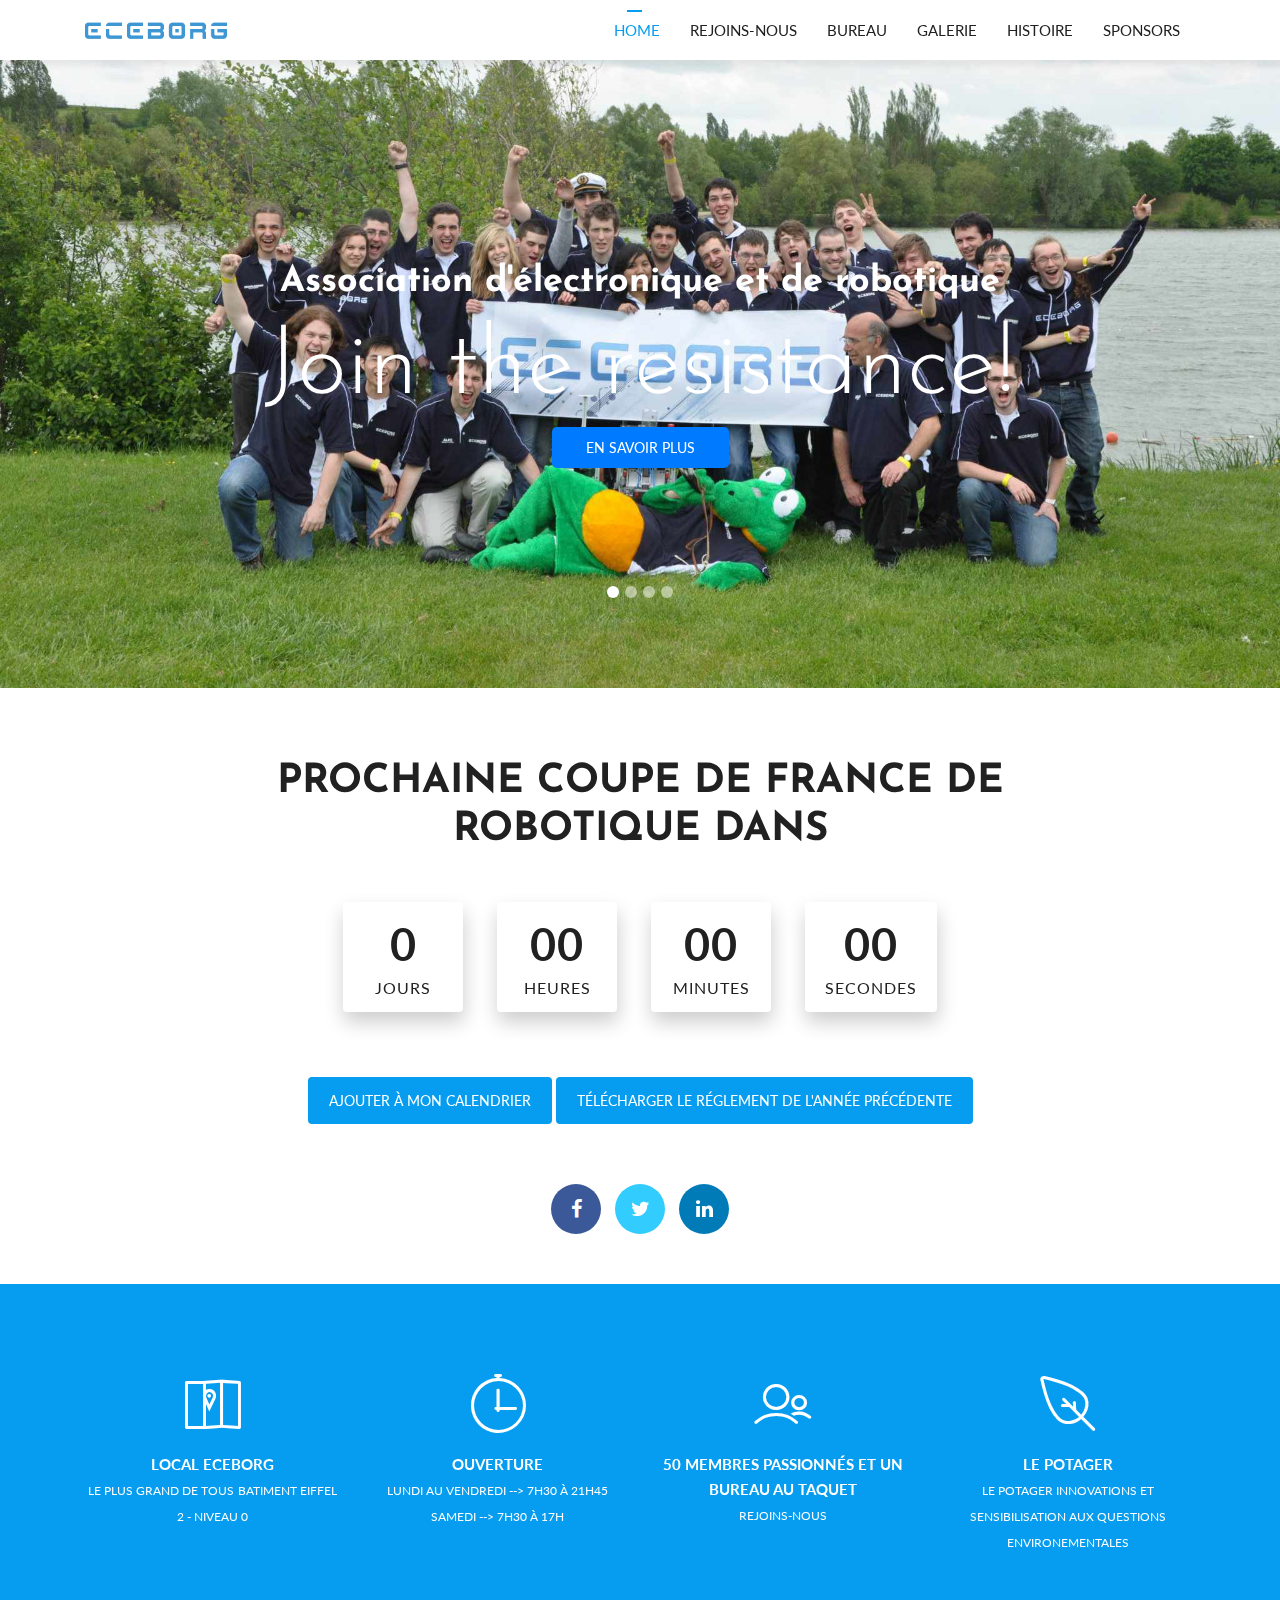
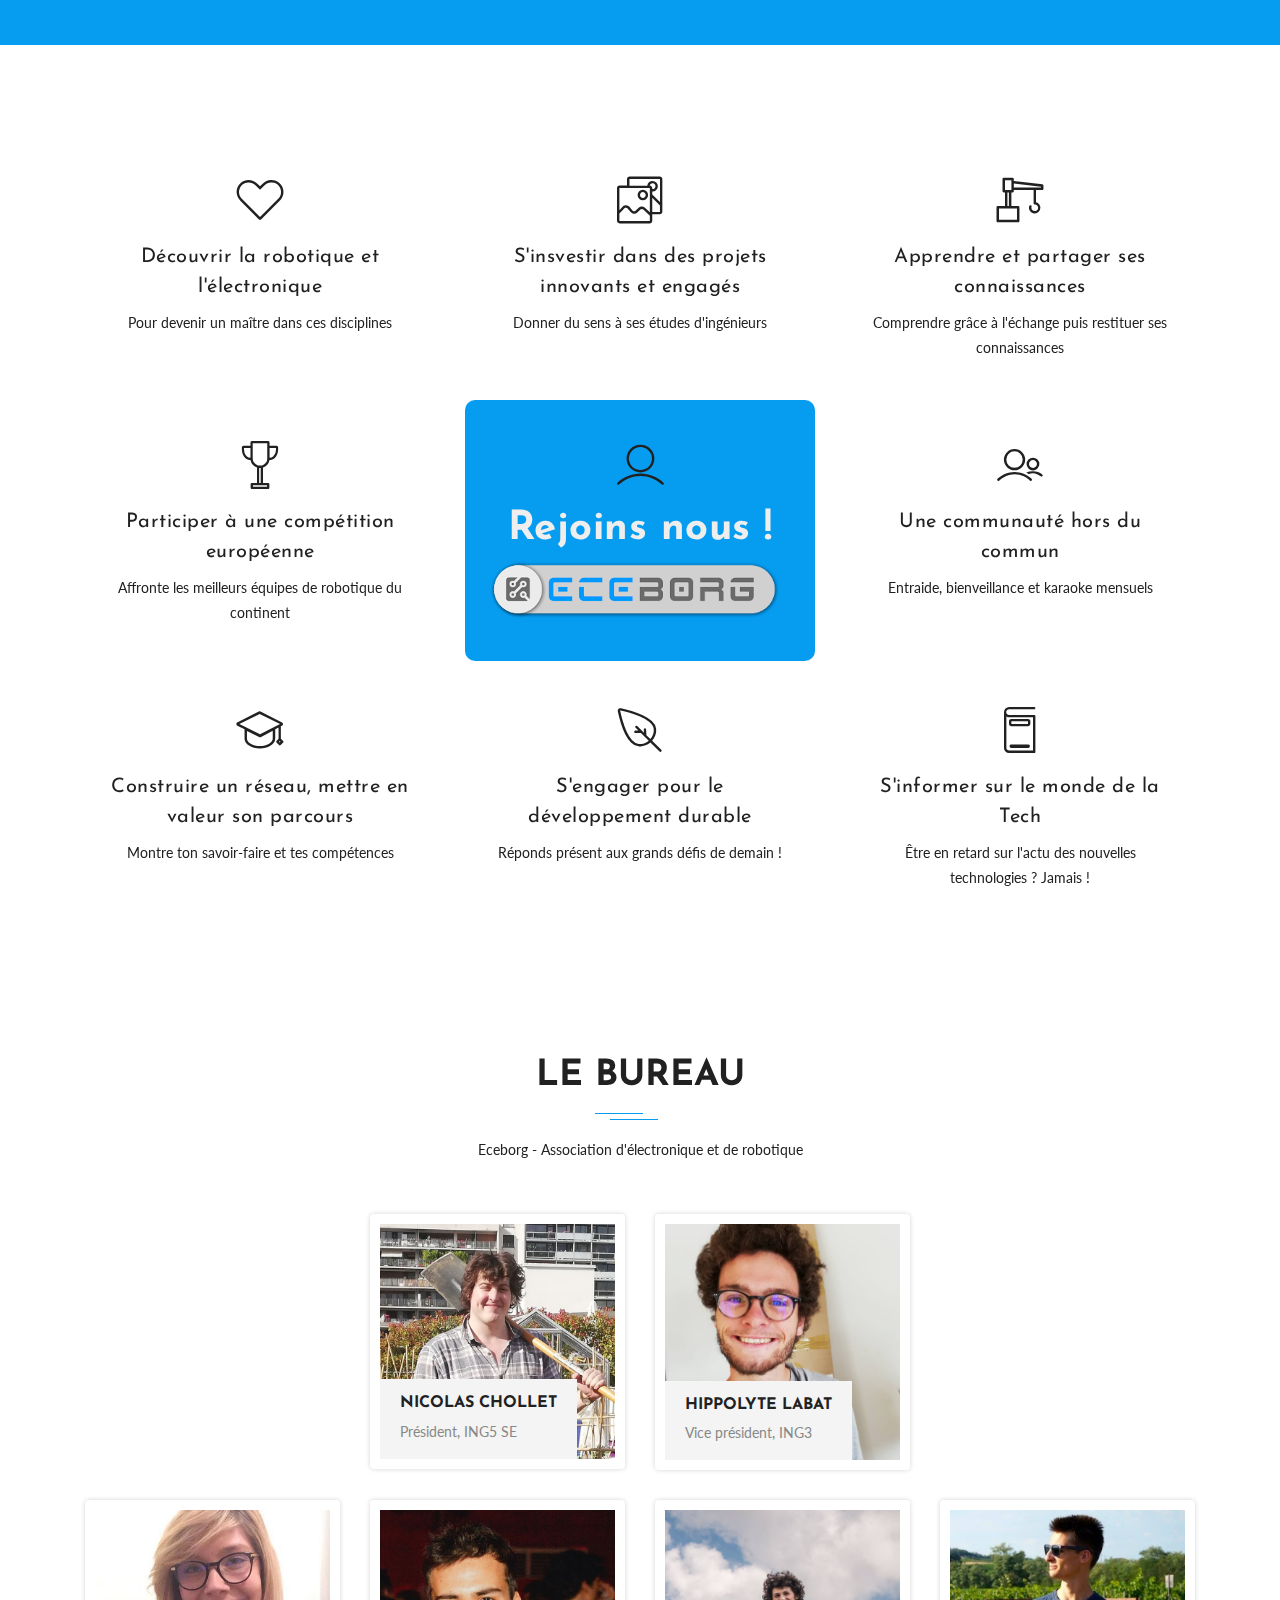
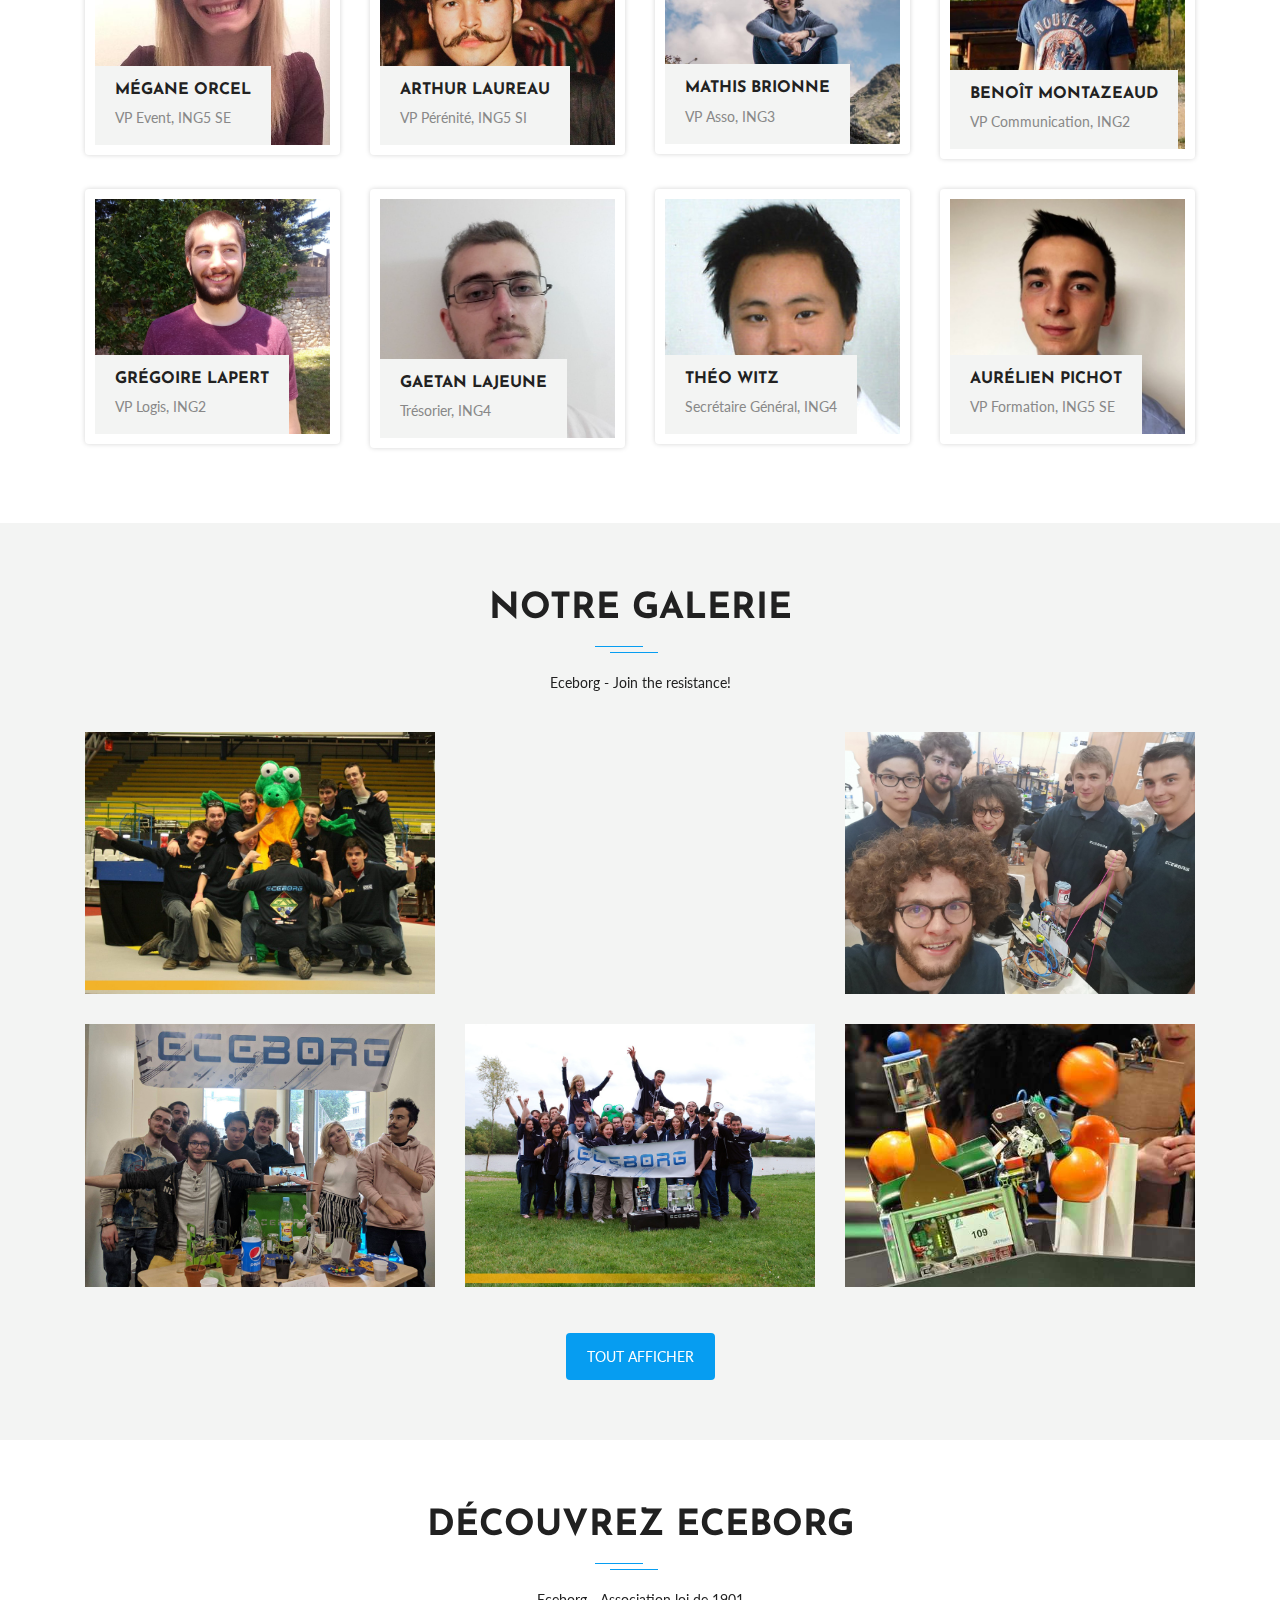
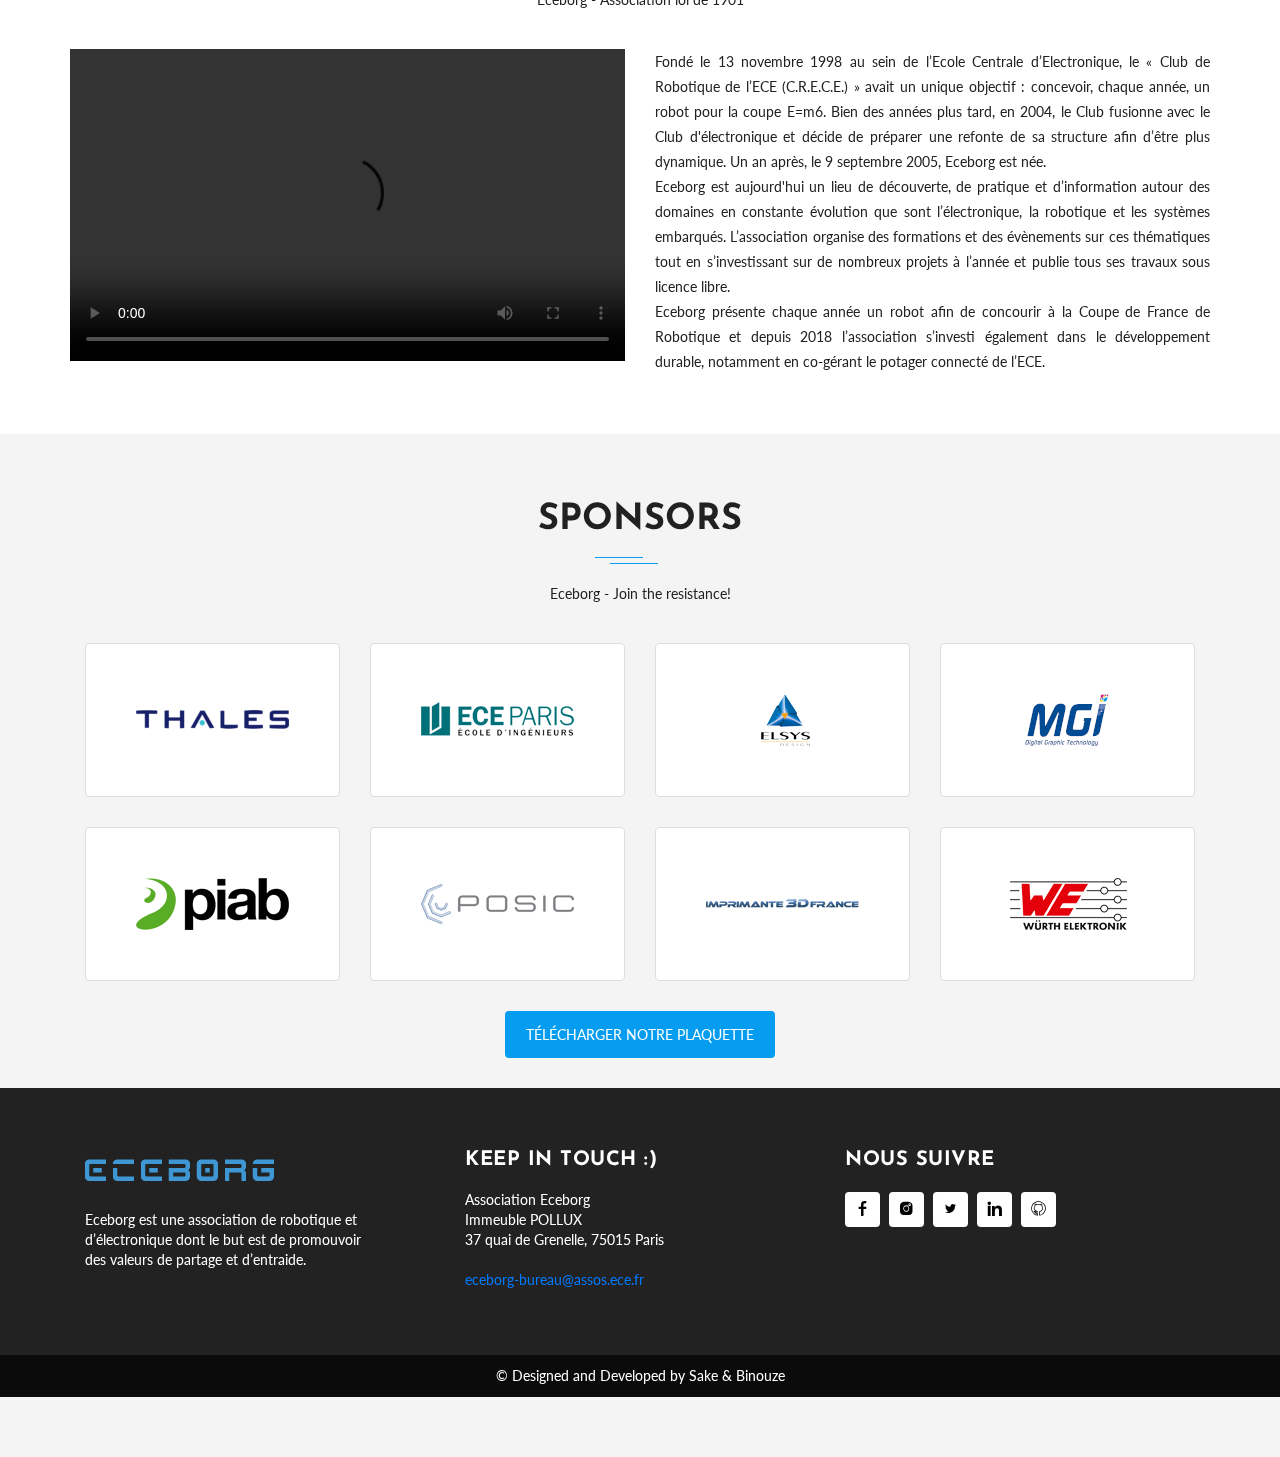
==== commit fe7e2325: "potager texte" ====
--- a/index.html
+++ b/index.html
@@ -282,7 +282,7 @@
                 <div class="counter wow fadeInRight" data-wow-delay="1.2s">
                     <div class="icon"><i class="lni-leaf"></i></div>
                     <p>Le potager</p>
-                    <span>Barbecue & afterworks sur le toit</span>
+                    <span>Le potager innovations et sensibilisation aux questions environementales</span>
                 </div>
             </div>
         </div>
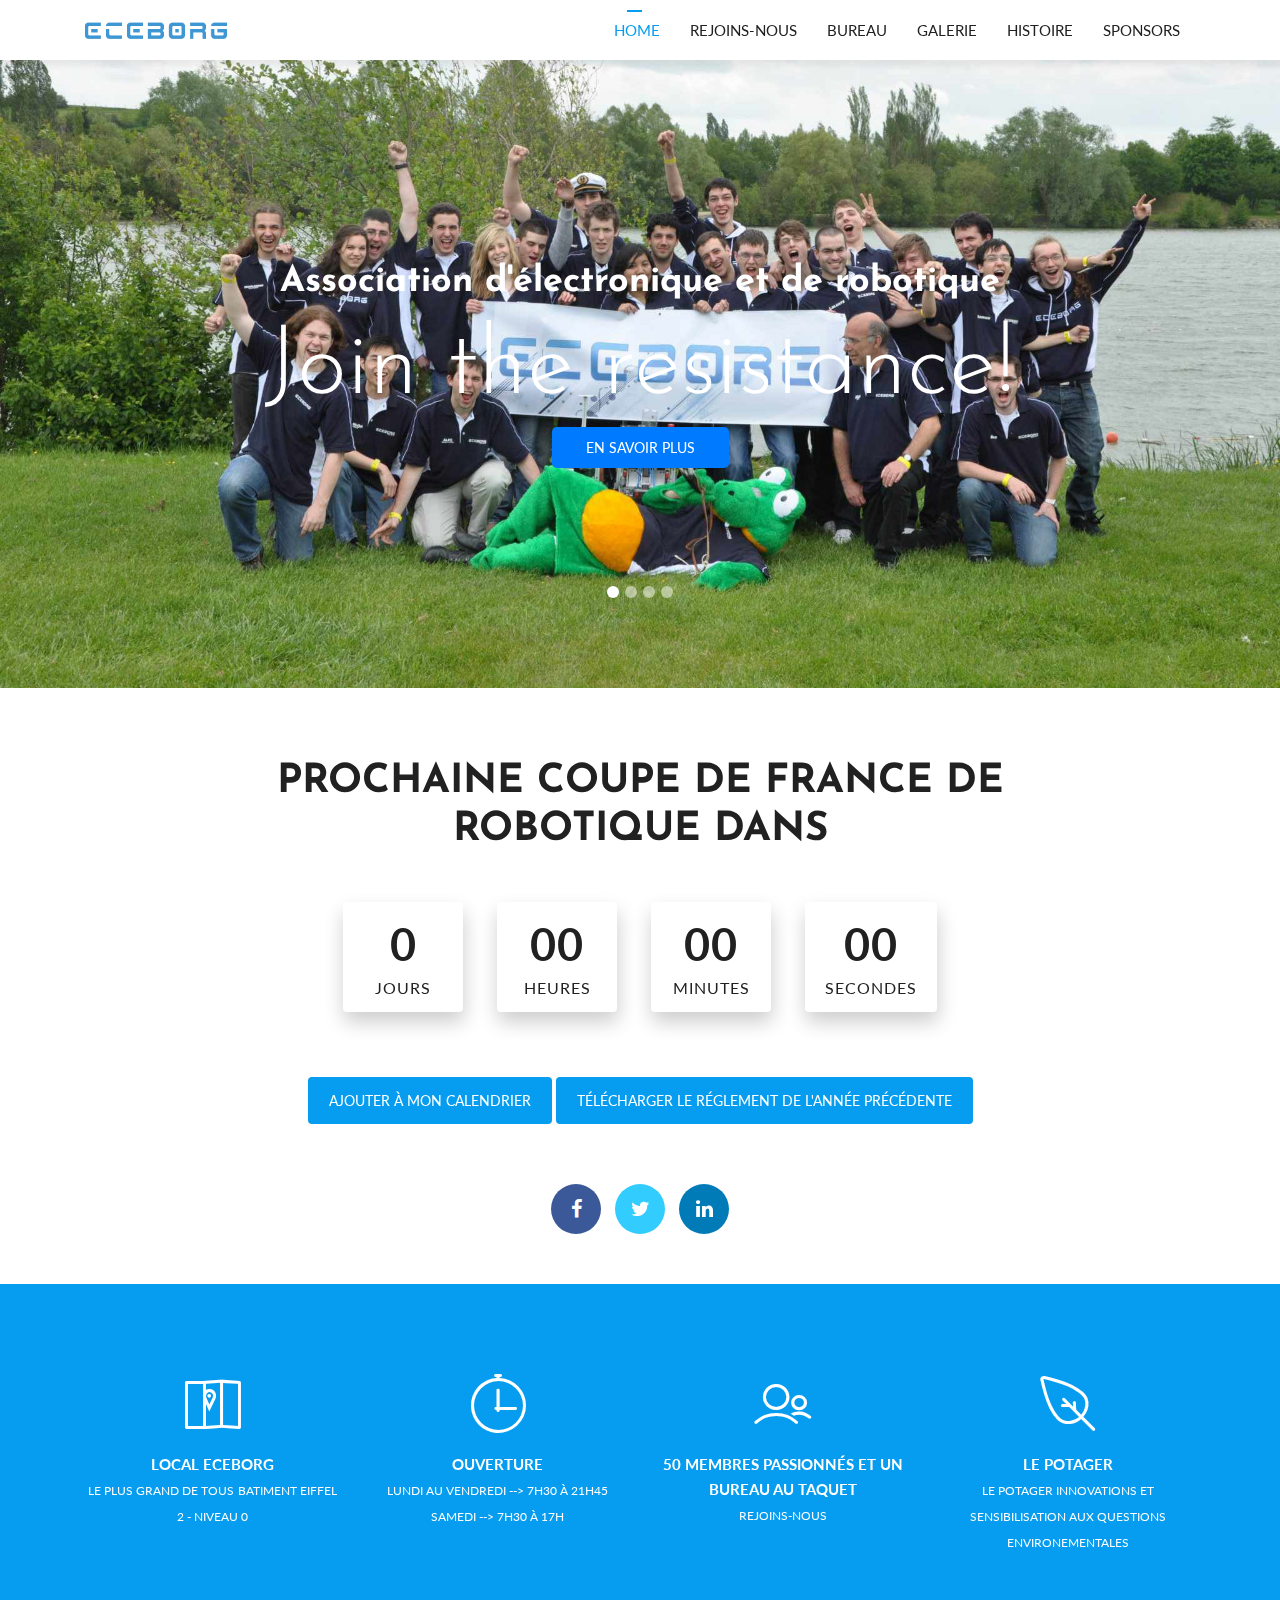
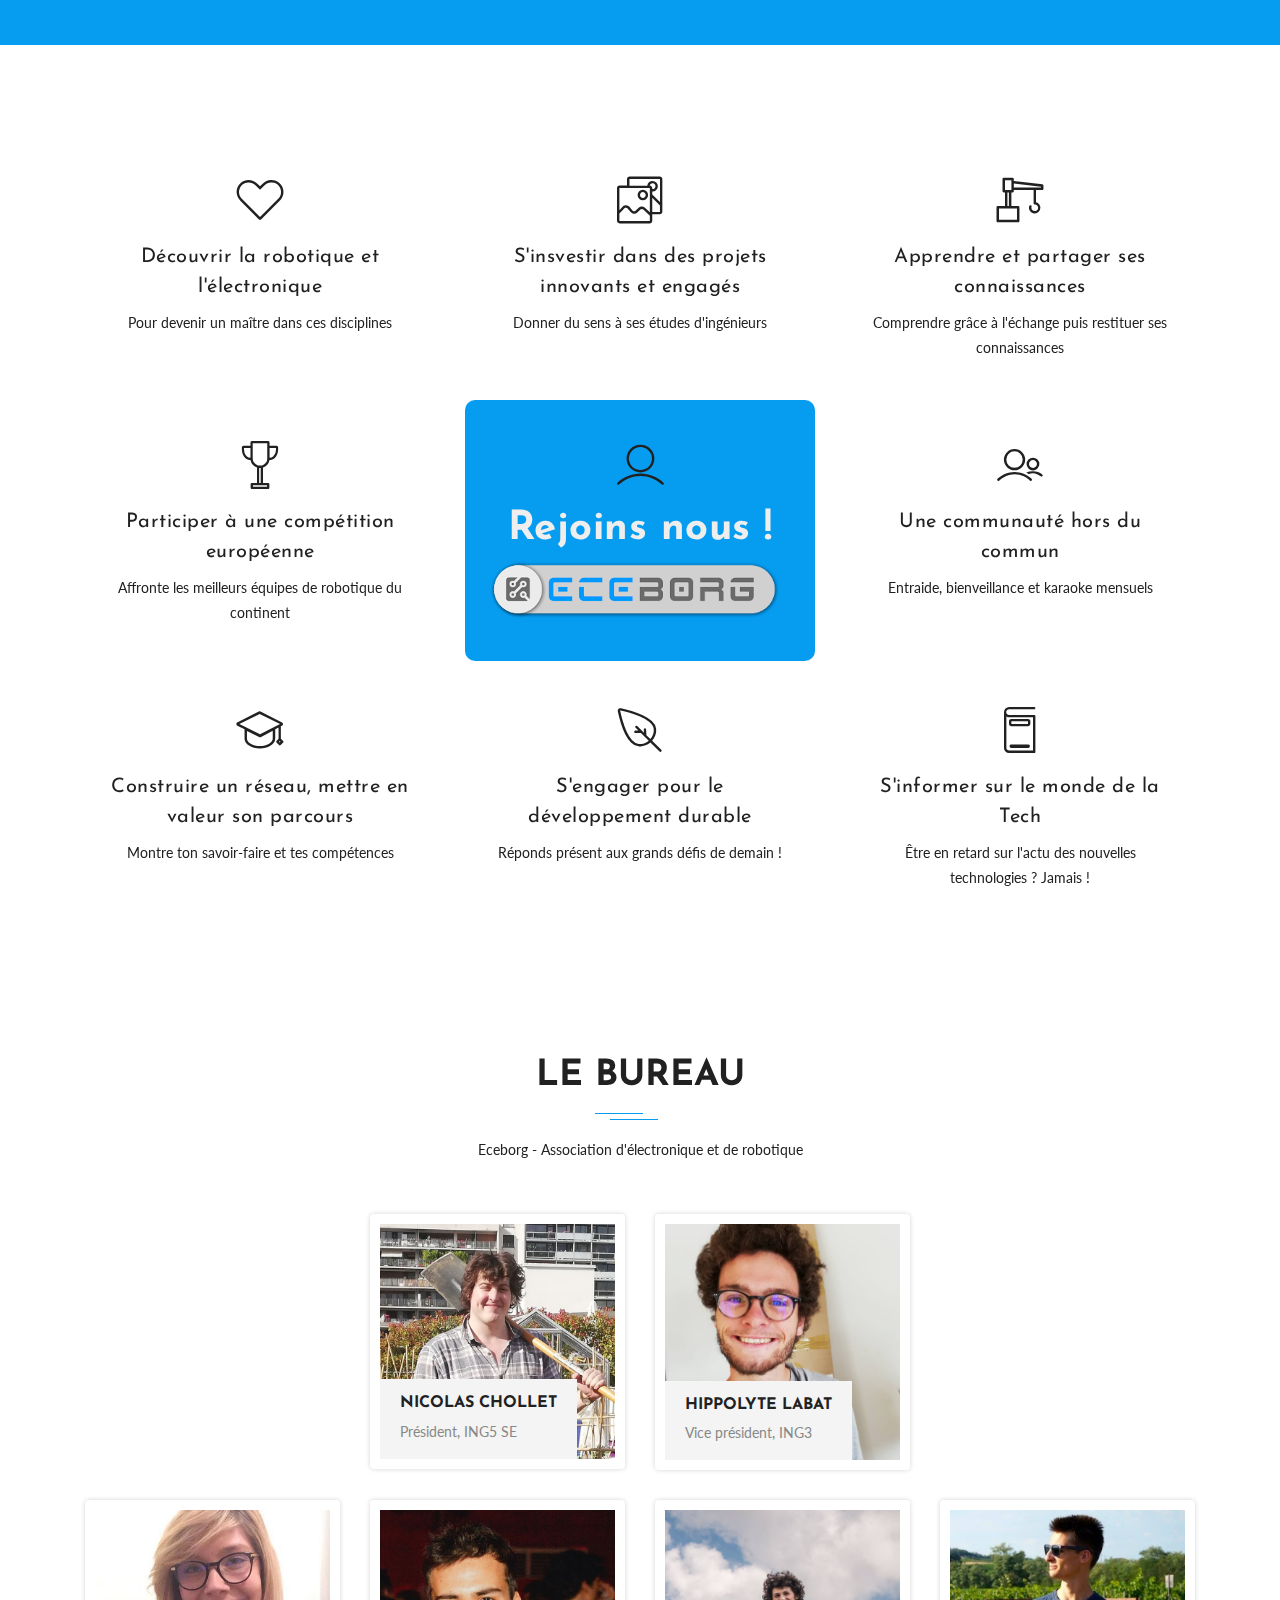
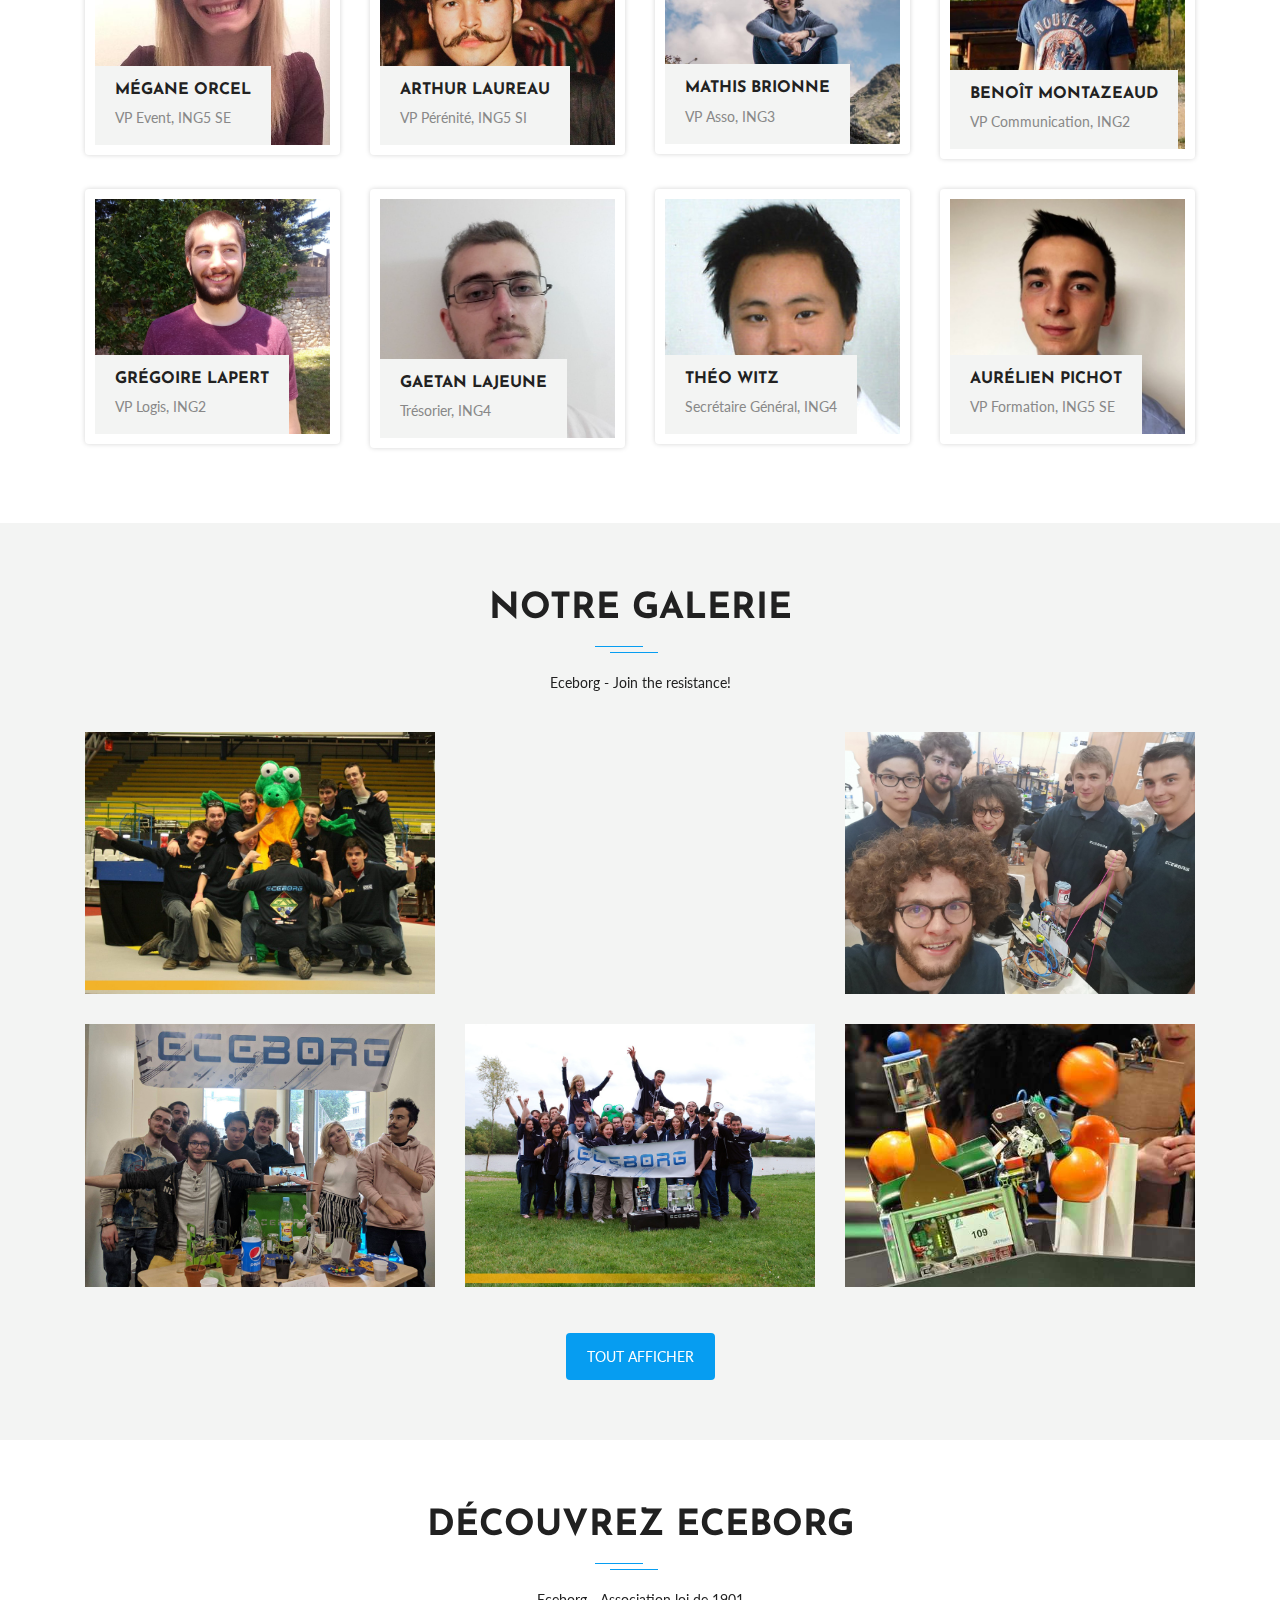
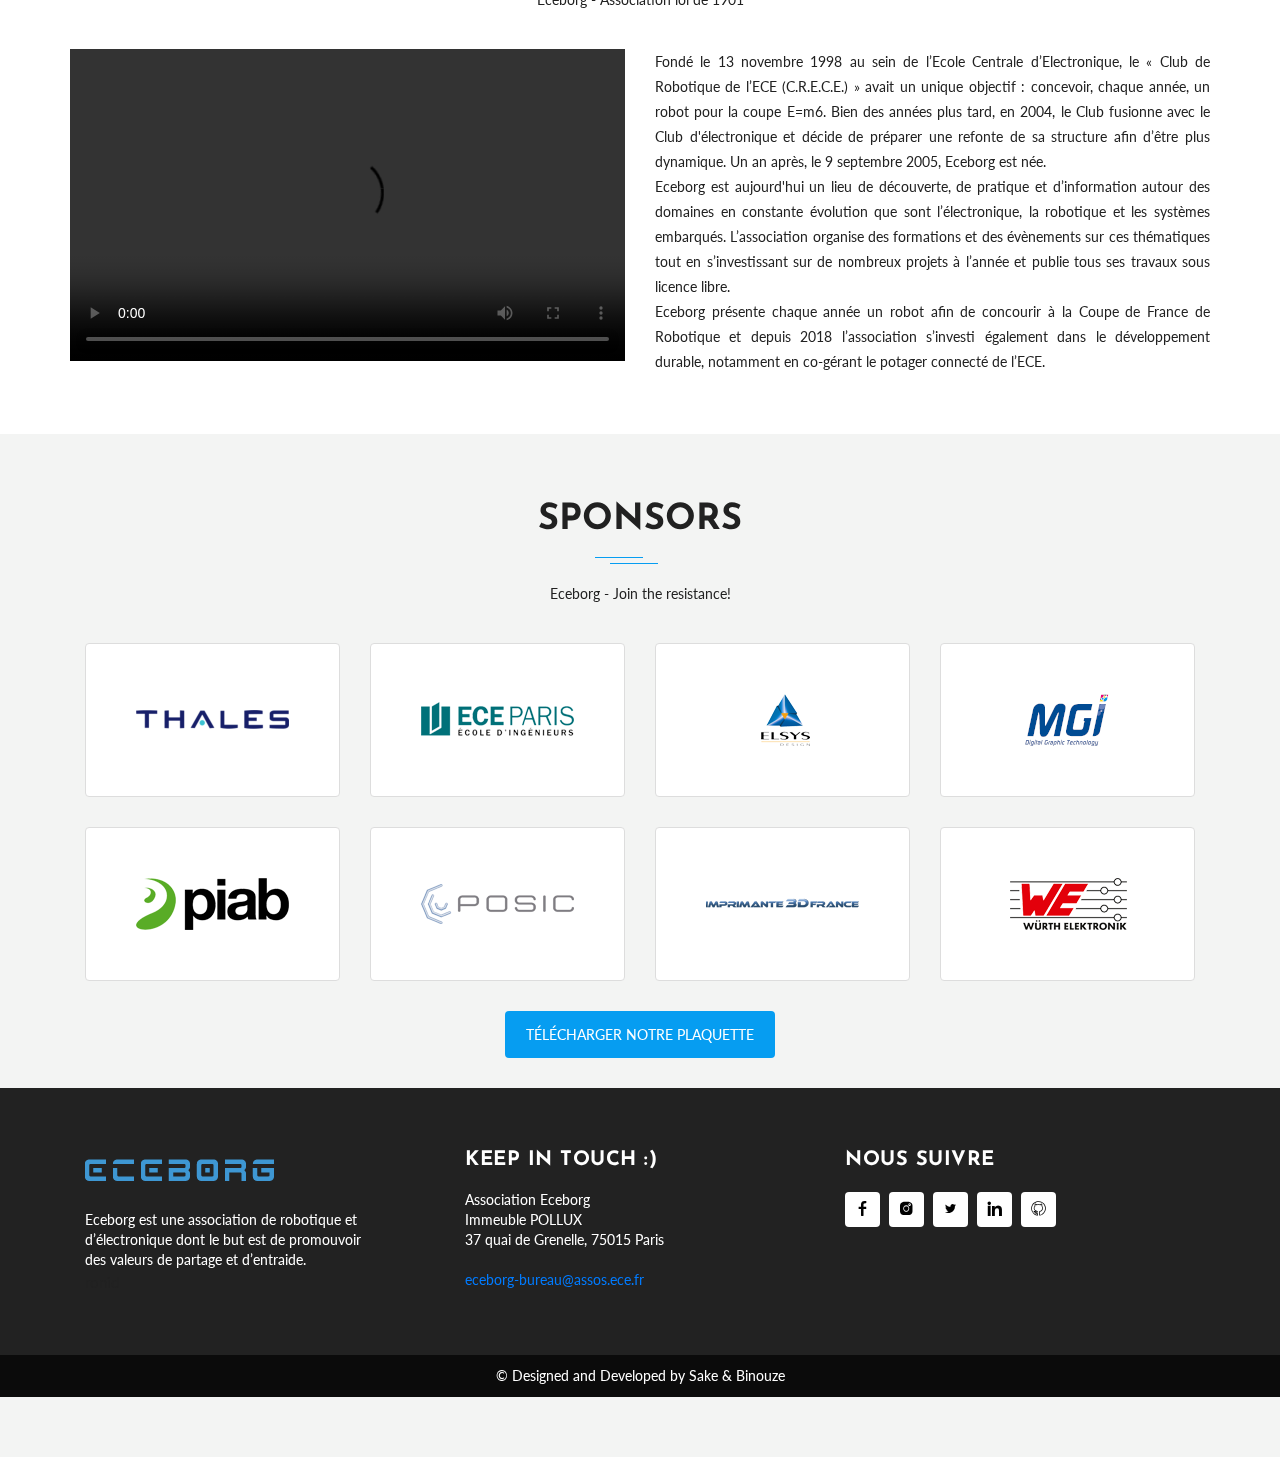
==== commit 2e82ce72: ""FESSES"" ====
--- a/index.html
+++ b/index.html
@@ -8,7 +8,7 @@
     <meta content="width=device-width, initial-scale=1, shrink-to-fit=no" name="viewport">
 
     <link href="ressources/favicon.png" rel="icon" type="image/png">
-    <title>Eceborg</title>
+    <title>FESSES</title>
     <meta content="Association de robotique et d&#39;électronique de l&#39;ECE Paris - Lyon" name="description">
 
     <!-- Bootstrap CSS -->
